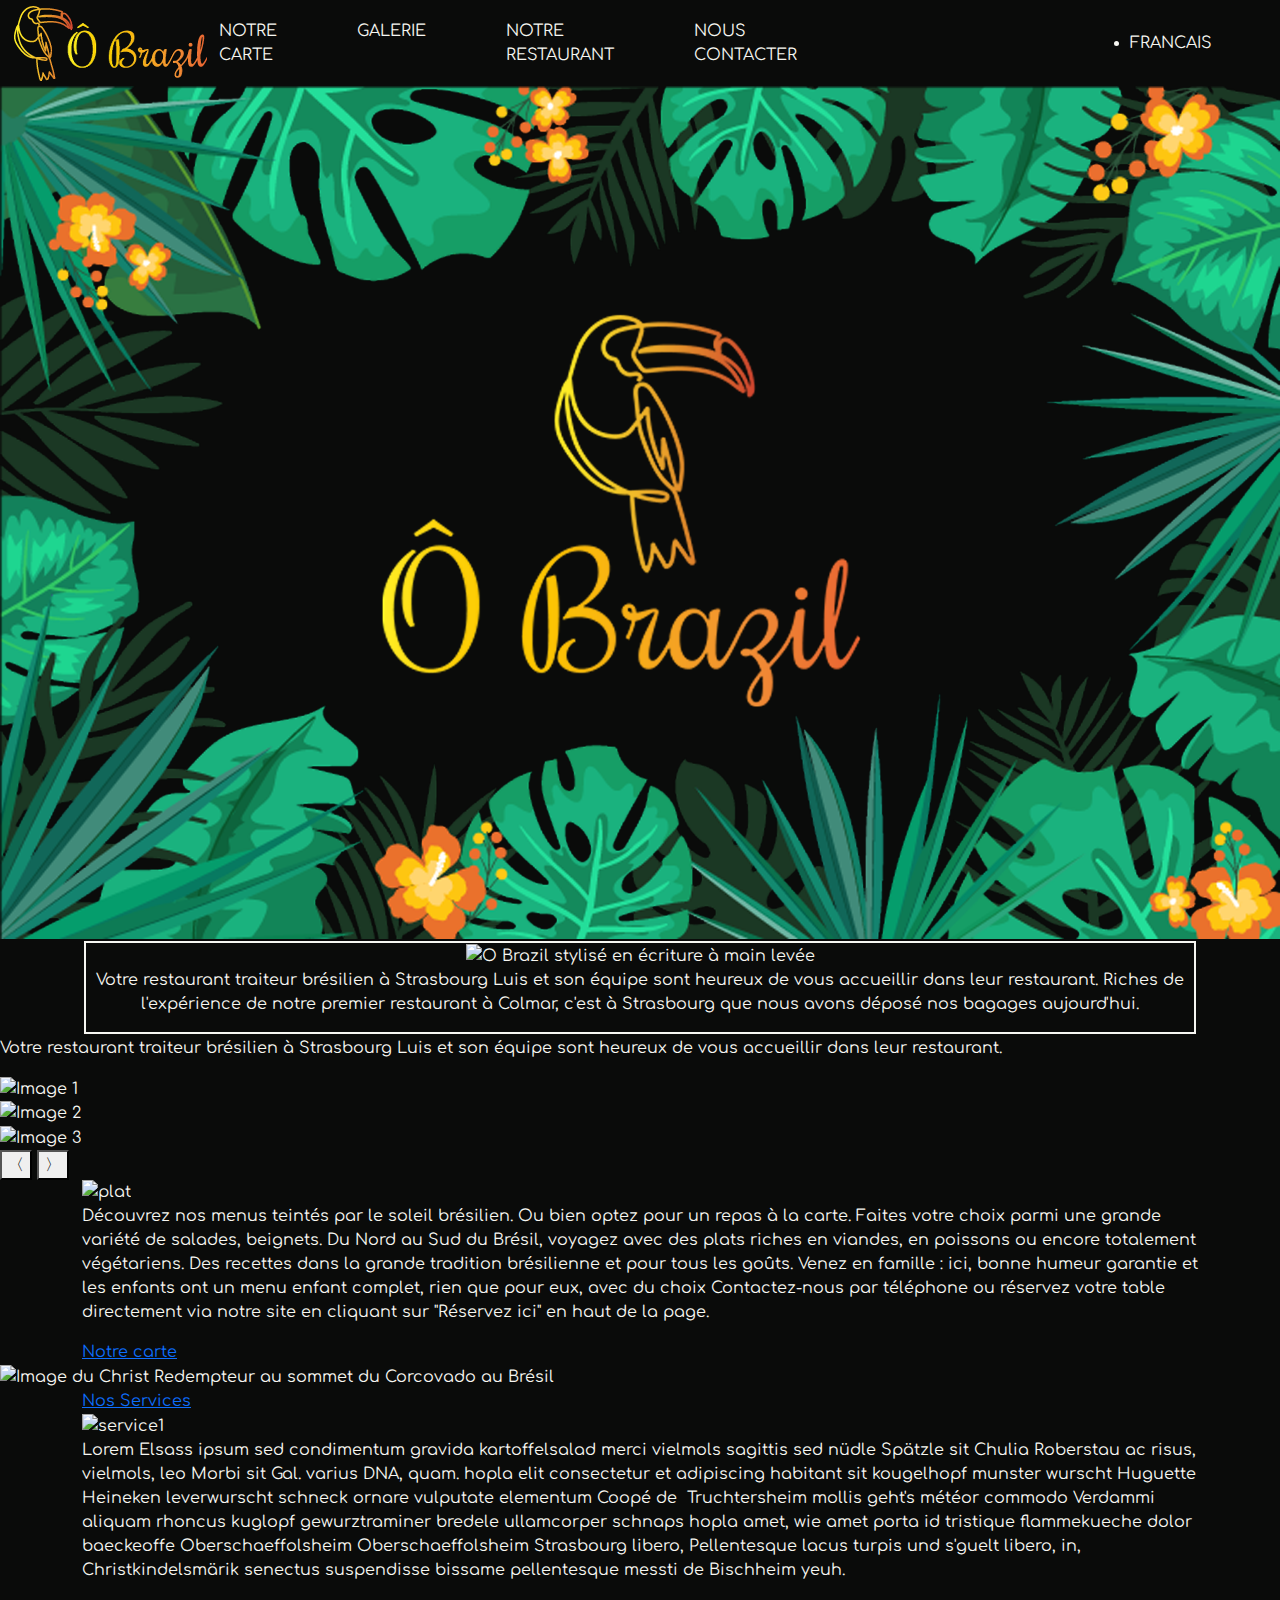
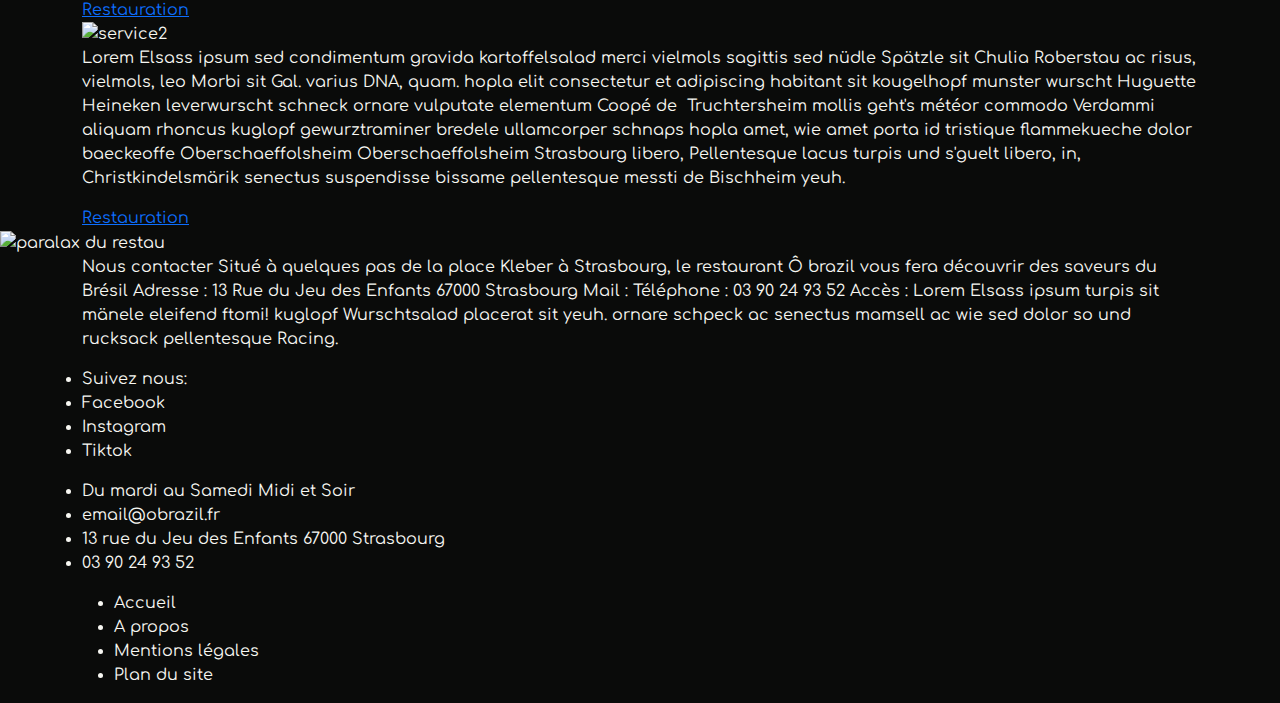
==== index.html @ a490607c "le dossier samere" ====
<!DOCTYPE html>
<html lang="fr">
<head>
<meta charset="UTF-8">
<meta name="viewport" content="width=device-width, initial-scale=1.0">
<link rel="stylesheet" href="assets/css/bootstrap.css">
<link rel="stylesheet" href="assets/css/obrazil.css">
<script src="assets/js/bootstrap.bundle.js"></script>
<link rel="stylesheet" href="https://cdnjs.cloudflare.com/ajax/libs/font-awesome/6.4.2/css/all.min.css" integrity="sha512-z3gLpd7yknf1YoNbCzqRKc4qyor8gaKU1qmn+CShxbuBusANI9QpRohGBreCFkKxLhei6S9CQXFEbbKuqLg0DA==" crossorigin="anonymous" referrerpolicy="no-referrer" />
<title>Restaurant Ô Brazil</title>
<link rel="preconnect" href="https://fonts.googleapis.com">
<link rel="preconnect" href="https://fonts.gstatic.com" crossorigin>
<link href="https://fonts.googleapis.com/css2?family=Comfortaa:wght@300;400;500;600;700&family=Lato:ital,wght@0,100;0,300;0,400;0,700;0,900;1,100;1,300;1,400;1,700;1,900&display=swap" rel="stylesheet">
</head>
<body>
    
<!--HEADER w/ NAV BAR-->

<header> 

<!--NAV BAR-->

<nav class="navbar navbar-expand-lg">
    
    <div class="container-fluid">
      <a class="navbar-brand" href="#"><img class="logonav" src="img/logonav.png" alt="logo obrazil avec toucan"></a>
      <button class="navbar-toggler" type="button" data-bs-toggle="collapse" data-bs-target="#navbarText" aria-controls="navbarText" aria-expanded="false" aria-label="Toggle navigation">
        <span class="navbar-toggler-icon"></span>
      </button>
        <div class="collapse navbar-collapse" id="navbarText">
            <div class="row">
                    <div class="col md-7"></div>
                        <ul class="navbar-nav me-auto mb-2 mb-lg-0">
                        <li class="nav-item">
                            <a class="nav-link" href="#">NOTRE CARTE</a>
                        </li>
                        <li class="nav-item">
                            <a class="nav-link" href="#">GALERIE</a>
                        </li>
                        <li class="nav-item">
                            <a class="nav-link" href="#">NOTRE RESTAURANT</a>
                        </li>
                        <li class="nav-item">
                            <a class="nav-link" href="#">NOUS CONTACTER</a>
                        </li>
                        </ul>
                    </div>                             
                <div class="col-md-3">
                    <div class="navbar-text">
                        <i class="fa-brands fa-instagram" style="color: #ffffff;"></i>
                        <i class="fa-brands fa-square-facebook" style="color: #ffffff;"></i>
                        <i class="fa-brands fa-tiktok" style="color: #ffffff;"></i>
                    </div>
                </div>
                <div class="col-md-2">
                    <li class="nav-item">
                        <a class="nav-link" href="#">FRANCAIS</a>
                    </li>
                </div>
            </div>
        </div>
    </div>
  </nav>


<!-- HERO-->
        <div class="hero">
            <img class="img-fluid" src="img/fondherogrand.png" alt="cadre feuilles tropicales">
        </div>
    </header>

<!--BIENVENUE-->

    <article>
        <div class="container">
            <div class="introduction">
                <img src="#typoObrazil" alt="O Brazil stylisé en écriture à main levée">
                <p>Votre restaurant traiteur brésilien à Strasbourg
                    Luis et son équipe sont heureux de vous accueillir dans leur restaurant.
                    Riches de l'expérience de notre premier restaurant à Colmar, 
                    c'est à Strasbourg que nous avons déposé nos bagages aujourd'hui.</p>
            </div>
        </div>
    </article>

<!--CARROUSEL-->

    <article id="carrousel">
        <div>
            <p>Votre restaurant traiteur brésilien à Strasbourg
                Luis et son équipe sont heureux de vous accueillir dans leur restaurant.</p>
        </div>
    </article>

        <div class="slider-container">
            <div class="slide"><img src="image1.jpg" alt="Image 1"></div>
            <div class="slide"><img src="image2.jpg" alt="Image 2"></div>
            <div class="slide"><img src="image3.jpg" alt="Image 3"></div>
        </div>
    <button id="prevBtn">&#x3008;</button>
    <button id="nextBtn">&#x3009;</button>
    <script src="script.js"></script>



<!--NOTRE CARTE-->


<article>
    <div class="container">
        <div class="carteimg">
            <img src="#plat" alt="plat">
        </div>
        <div class="notrecarte">
            <p>
                Découvrez nos menus teintés par le soleil brésilien. 
                Ou bien optez pour un repas à la carte.
                Faites votre choix parmi une grande variété de salades, beignets. 
                Du Nord au Sud du Brésil, voyagez avec des plats riches en viandes, 
                en poissons ou encore totalement végétariens. 
                Des recettes dans la grande tradition brésilienne et pour tous les goûts.
                Venez en famille : ici, bonne humeur garantie et les enfants ont un menu enfant complet, 
                rien que pour eux, avec du choix
                Contactez-nous par téléphone ou réservez votre table directement via notre site en 
                cliquant sur "Réservez ici" en haut de la page.
            </p>
        </div>
        <a href="#boutonlien">Notre carte</a>
    </div>
</article>

<!--BANNER CORCOVADO-->

<div class="banner">
    <img src="bannercorcovado" alt="Image du Christ Redempteur au sommet du Corcovado au Brésil">
</div>

<!--NOS SERVICES-->

<article class="services">
    <div class="container">
        <a class="boutonservice" href="#lien">Nos Services</a>
            <div>
                <img src="#service1" alt="service1">
            </div>
                        <div class="restauration"> 
                            <p>
                                Lorem Elsass ipsum sed condimentum gravida kartoffelsalad merci vielmols sagittis
                                sed nüdle Spätzle sit Chulia Roberstau ac risus, vielmols, leo Morbi sit Gal. varius DNA, 
                                quam.   hopla elit consectetur et adipiscing habitant sit kougelhopf munster wurscht 
                                Huguette Heineken leverwurscht schneck  ornare vulputate elementum Coopé de 
                                Truchtersheim mollis geht's météor commodo Verdammi aliquam rhoncus kuglopf 
                                gewurztraminer bredele
                                ullamcorper schnaps hopla amet, wie amet porta id tristique flammekueche dolor 
                                baeckeoffe Oberschaeffolsheim Oberschaeffolsheim Strasbourg libero, 
                                Pellentesque lacus turpis und s'guelt libero, in, Christkindelsmärik senectus 
                                suspendisse bissame pellentesque messti de Bischheim yeuh.
                            </p>
                        </div>
                    <a class="boutonrestauration" href="#lien">Restauration</a>

                <div>
                    <img src="#service2" alt="service2">
                        </div>
                            <div class="traiteur"> 
                                <p>
                                    Lorem Elsass ipsum sed condimentum gravida kartoffelsalad merci vielmols sagittis
                                    sed nüdle Spätzle sit Chulia Roberstau ac risus, vielmols, leo Morbi sit Gal. varius DNA, 
                                    quam.   hopla elit consectetur et adipiscing habitant sit kougelhopf munster wurscht 
                                    Huguette Heineken leverwurscht schneck  ornare vulputate elementum Coopé de 
                                    Truchtersheim mollis geht's météor commodo Verdammi aliquam rhoncus kuglopf 
                                    gewurztraminer bredele
                                    ullamcorper schnaps hopla amet, wie amet porta id tristique flammekueche dolor 
                                    baeckeoffe Oberschaeffolsheim Oberschaeffolsheim Strasbourg libero, 
                                    Pellentesque lacus turpis und s'guelt libero, in, Christkindelsmärik senectus 
                                    suspendisse bissame pellentesque messti de Bischheim yeuh.
                                </p>
                            </div>
                        <a class="boutonrestauration" href="#lien">Restauration</a>
    </div>
</article>

<!--BANNER RESTAURANT BAS DE PAGE-->

<div class="banner">
    <img src="#bannerrestauparralax" alt="paralax du restau">
</div>

<!--SECTION ACCES+GOOGLE MAP-->

<div class="container">
    <div class="acces">
        <p>Nous contacter 
            Situé à quelques pas de la place Kleber à Strasbourg, le restaurant Ô brazil
            vous fera découvrir des saveurs du Brésil           
            Adresse : 13 Rue du Jeu des Enfants 67000 Strasbourg
            Mail : 
            Téléphone :  03 90 24 93 52         
            Accès :            
            Lorem Elsass ipsum turpis sit mänele eleifend ftomi! kuglopf Wurschtsalad placerat sit yeuh. 
            ornare schpeck ac senectus mamsell ac wie sed dolor so und rucksack pellentesque Racing.</p>
    </div>
    <!--Comment intégrer google map ?-->
</div>

<!--FOOTER FONTICONES A INTEGRER-->

<footer>
    <ul id="suiveznous" class="container">
        <li>Suivez nous:</li>
        <li>Facebook</li>
        <li>Instagram</li>
        <li>Tiktok</li>
    </ul>
</footer>
    <adress>
        <ul class="container">
            <li>Du mardi au Samedi Midi et Soir</li>
            <li>email@obrazil.fr</li>
            <li>13 rue du Jeu des Enfants 67000 Strasbourg</li>
            <li>03 90 24 93 52</li>
        </ul>
    </adress>
        <nav class="container">
            <ul>
                <li>Accueil</li>
                <li>A propos</li>
                <li>Mentions légales</li>
                <li>Plan du site</li>
            </ul>
        </nav>

</body>
</html>
---- assets/css/obrazil.css ----
:root {
    --background:#0a0b0a;
    --blanc:#F7F7F2
    --dore:#DEAB30;
}



body {
    background-color: #0A0B0A;
    color:#F7F7F2;
    font-family: 'Comfortaa', sans-serif;
}


.introduction {
    border: 2px solid #F7F7F2;
    margin:2px;
    text-align: center;
}



.navbar {
    background-color: var(--background);
    padding-top: 0;
    padding-bottom: 0;
}

.navbar a {
    color:var(--blanc)
}

.navbar i {
    color:var(--blanc);
    font-size: 25px;
    margin-right:1.5rem;
}

.nav-item {
    margin-right:4rem;
}

.navbar-text {
    margin-right:2rem;
}

.collapse {
    padding-top: 0;
    padding-bottom: 0;
}

.navbar-nav .nav-item {
    
}

.social-icons {
  
}


/* HERO */

.hero img{
    display: flex;
}
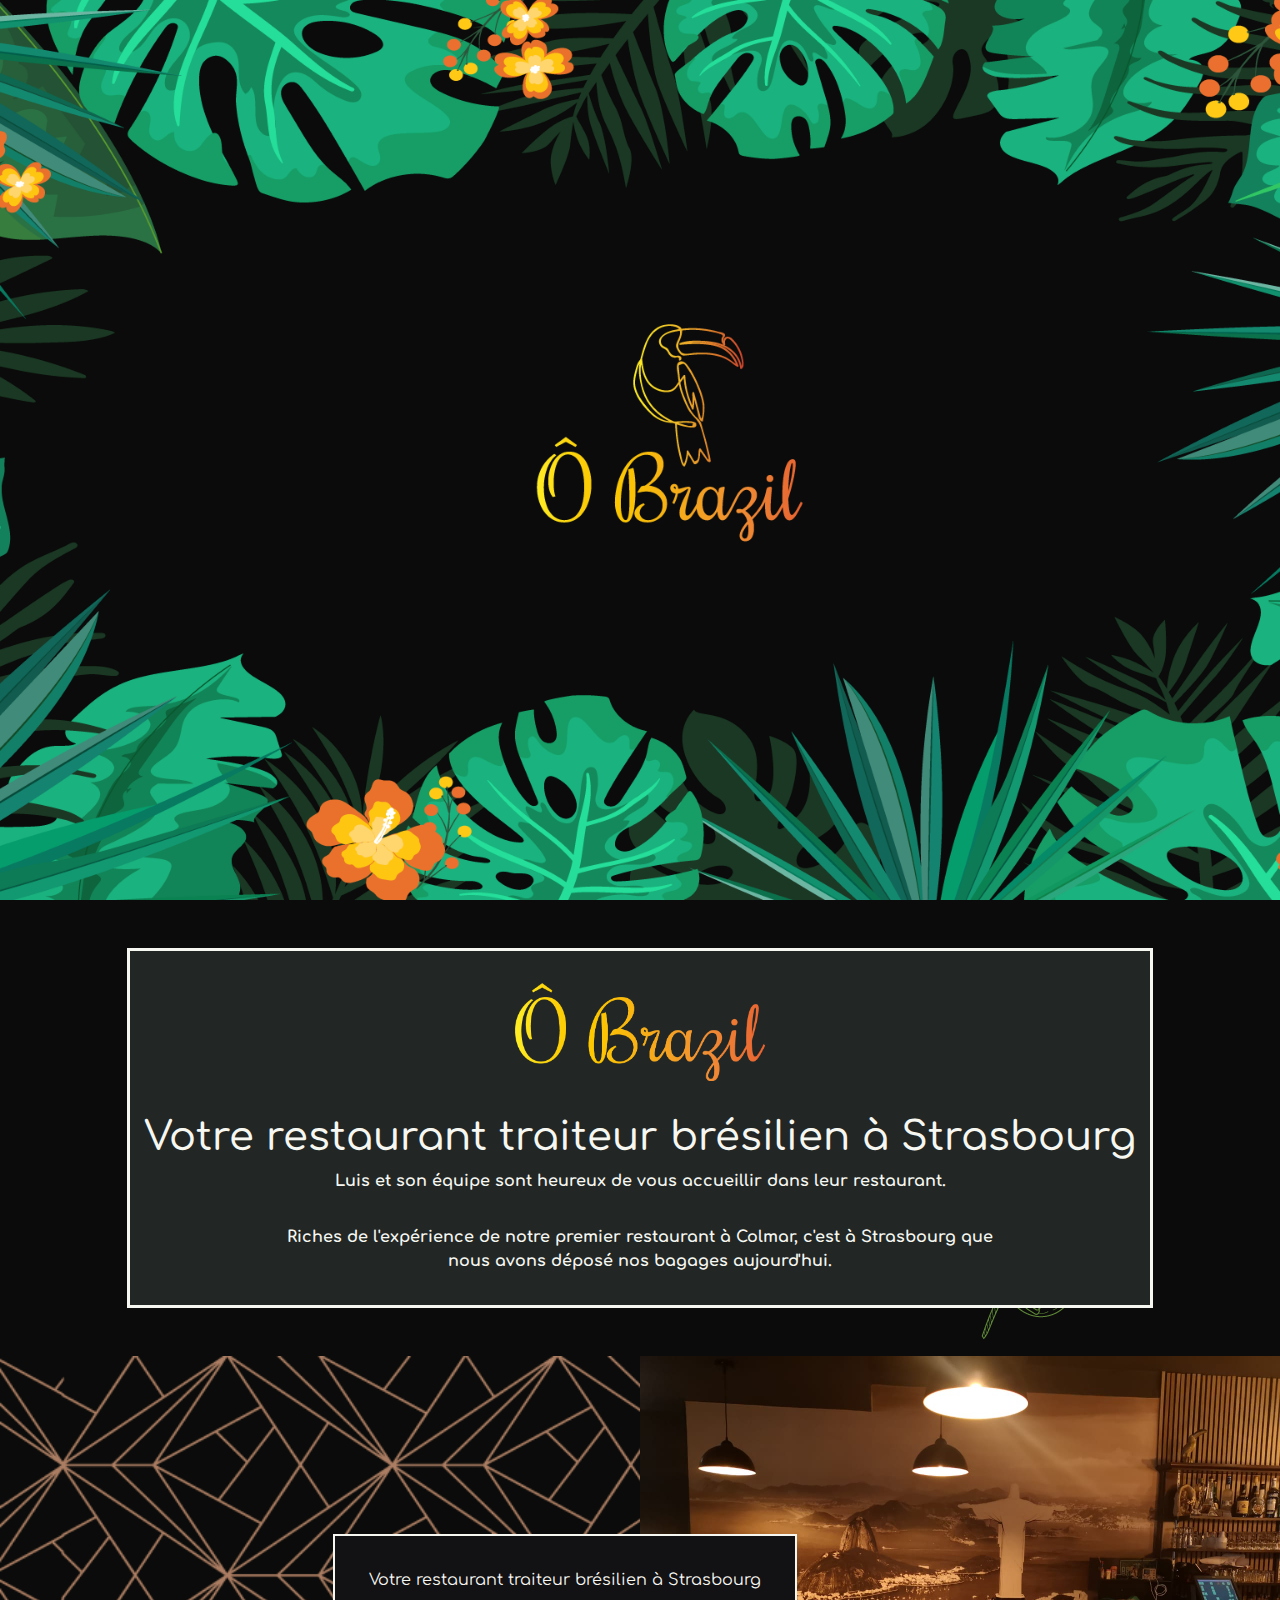
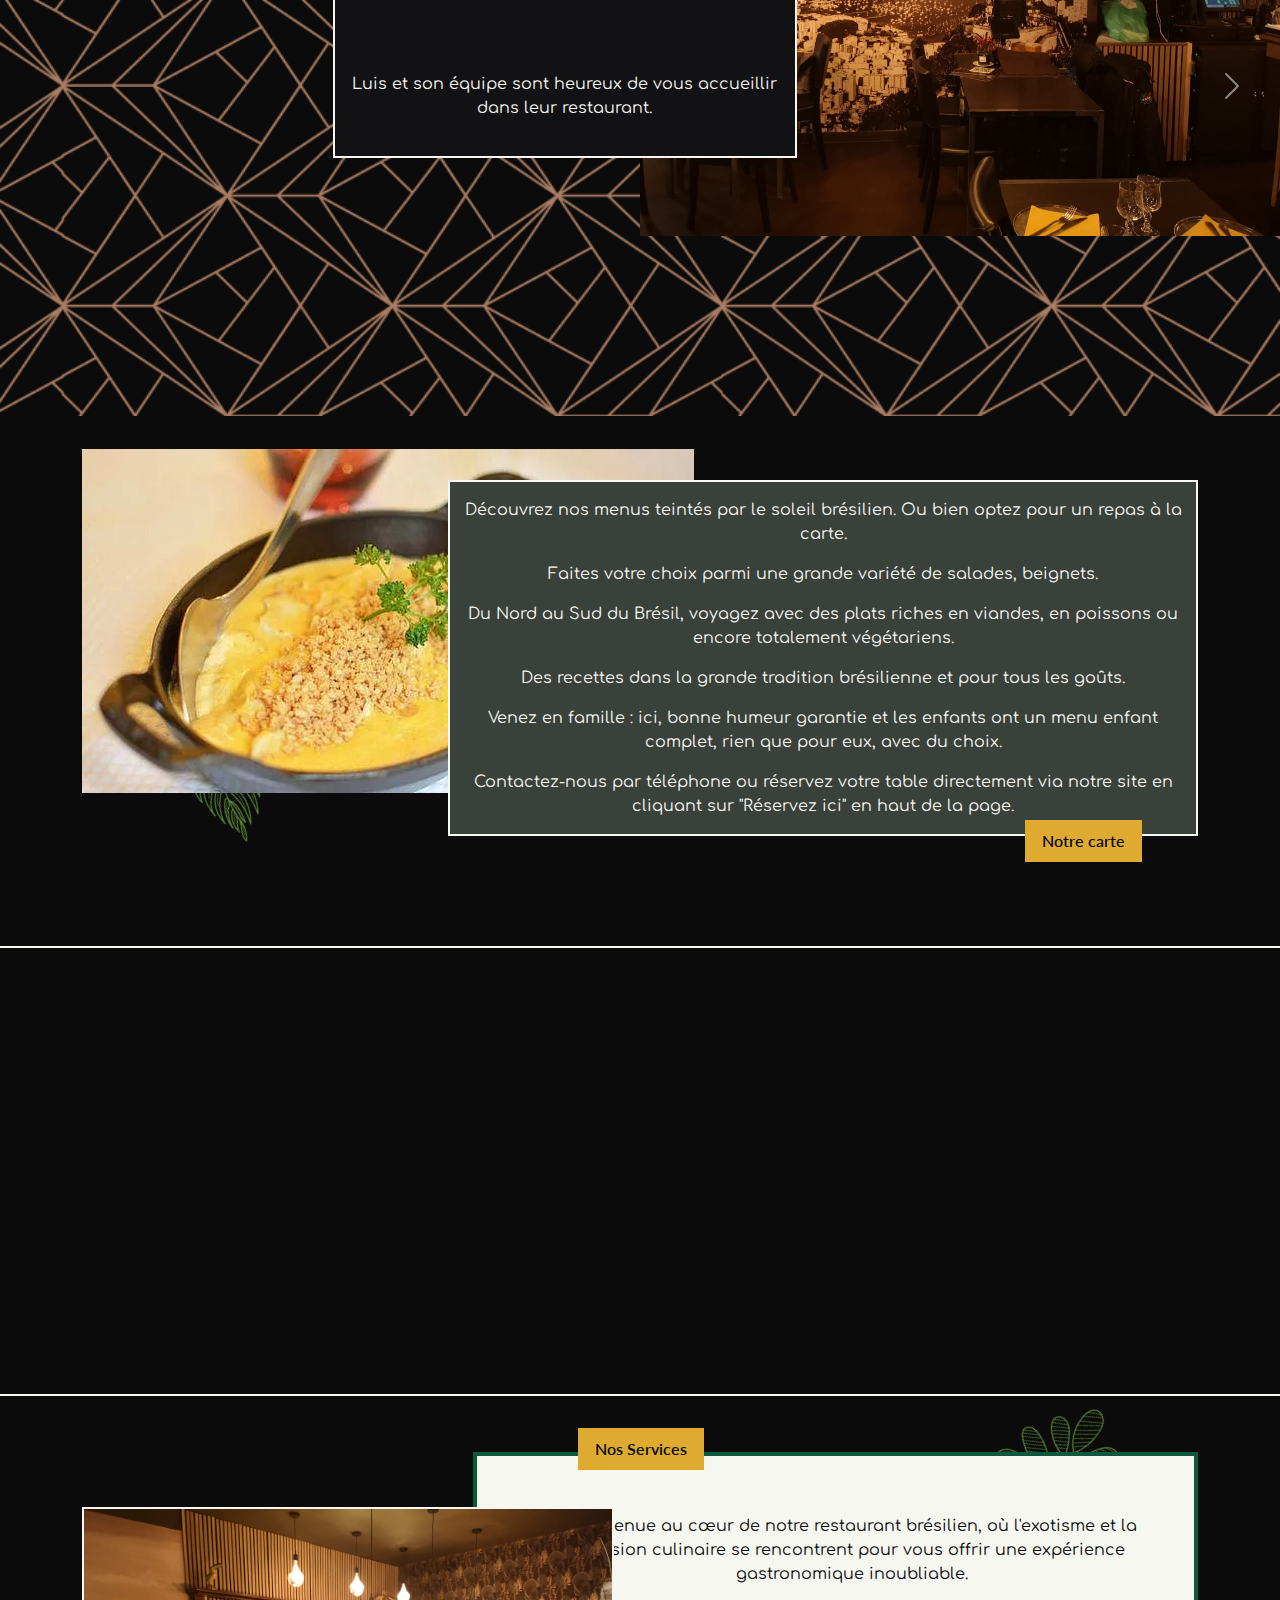
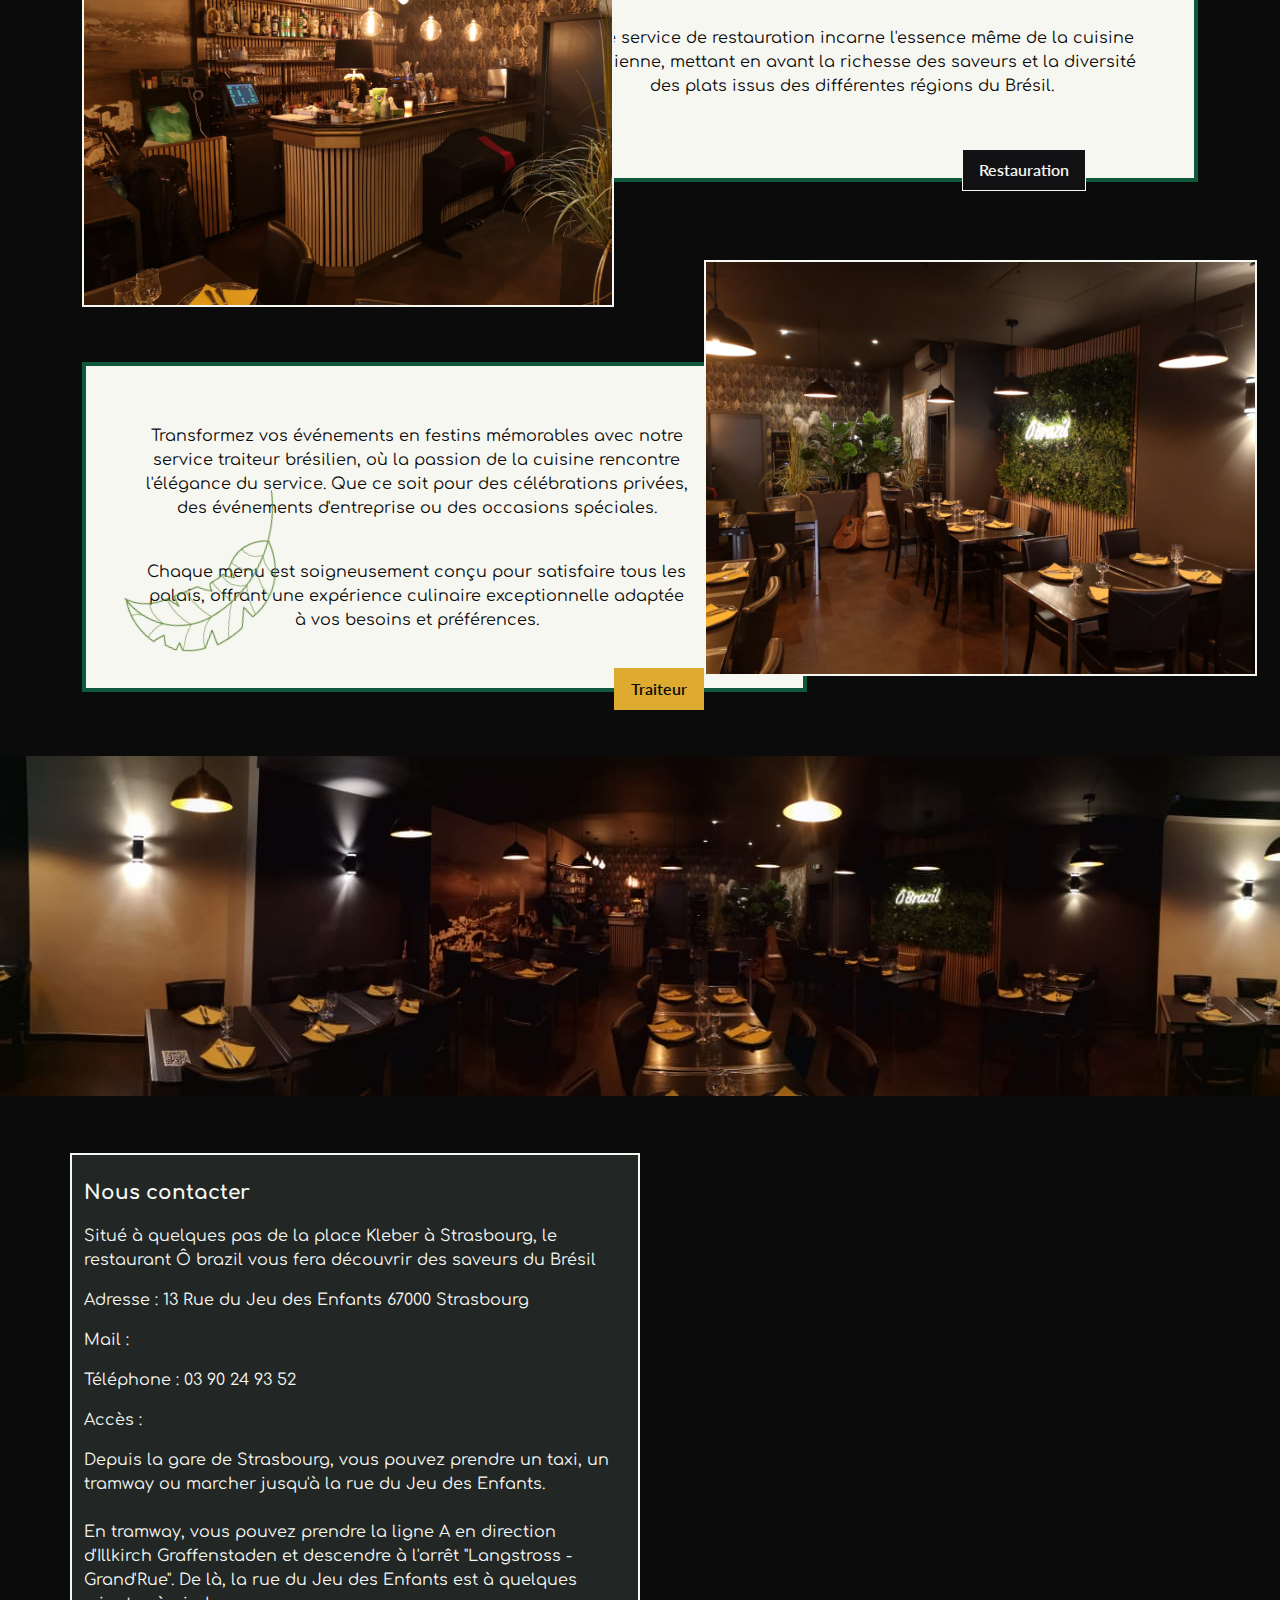
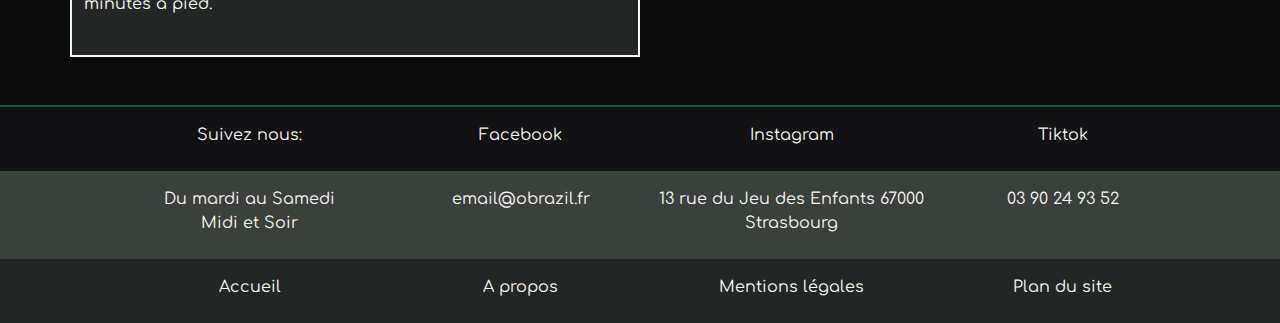
==== commit e02287d3: "Upload 24.11 politique cookie maj" ====
--- a/index.html
+++ b/index.html
@@ -5,8 +5,13 @@
 <meta name="viewport" content="width=device-width, initial-scale=1.0">
 <link rel="stylesheet" href="assets/css/bootstrap.css">
 <link rel="stylesheet" href="assets/css/obrazil.css">
+<link rel="shortcut icon" href="img/Logo-Obrazil.png">
 <script src="assets/js/bootstrap.bundle.js"></script>
 <link rel="stylesheet" href="https://cdnjs.cloudflare.com/ajax/libs/font-awesome/6.4.2/css/all.min.css" integrity="sha512-z3gLpd7yknf1YoNbCzqRKc4qyor8gaKU1qmn+CShxbuBusANI9QpRohGBreCFkKxLhei6S9CQXFEbbKuqLg0DA==" crossorigin="anonymous" referrerpolicy="no-referrer" />
+<script src="https://code.jquery.com/jquery-3.5.1.slim.min.js"></script>
+<script src="https://cdn.jsdelivr.net/npm/@popperjs/core@2.10.2/dist/umd/popper.min.js"></script>
+<script src="https://stackpath.bootstrapcdn.com/bootstrap/4.5.2/js/bootstrap.min.js"></script>
+
 <title>Restaurant Ô Brazil</title>
 <link rel="preconnect" href="https://fonts.googleapis.com">
 <link rel="preconnect" href="https://fonts.gstatic.com" crossorigin>
@@ -16,219 +21,332 @@
     
 <!--HEADER w/ NAV BAR-->
 
-<header> 
+
 
 <!--NAV BAR-->
-
-<nav class="navbar navbar-expand-lg">
-    
-    <div class="container-fluid">
-      <a class="navbar-brand" href="#"><img class="logonav" src="img/logonav.png" alt="logo obrazil avec toucan"></a>
-      <button class="navbar-toggler" type="button" data-bs-toggle="collapse" data-bs-target="#navbarText" aria-controls="navbarText" aria-expanded="false" aria-label="Toggle navigation">
-        <span class="navbar-toggler-icon"></span>
-      </button>
-        <div class="collapse navbar-collapse" id="navbarText">
+<header>
+    <nav class="navbar fixed-top navbar-expand-lg mb-0 pt-0 navbar-hidden">
+        <div class="container">
+            <a class="navbar-brand" href="#"><img src="img/Logo-Obrazil-nav-bar.png" alt=""></a>
+            <button class="navbar-toggler order-0" type="button" data-bs-toggle="collapse" data-bs-target="#navbarSupportedContent" aria-controls="navbarSupportedContent" aria-expanded="false" aria-label="Toggle navigation">
+                <span class="navbar-toggler-icon"><i class="fa-solid fa-bars" style="color: #DEAB30;"></i></span>
+            </button>
+            <div class="collapse navbar-collapse" id="navbarSupportedContent">
+                <ul class="navbar-nav ms-auto mb-2 mb-lg-0">      
+                    <li class="nav-item">
+                        <a class="nav-link" href="notre-carte.html" style="white-space: nowrap;">NOTRE CARTE</a>
+                    </li>
+                    <li class="nav-item">
+                        <a class="nav-link" href="galerie.html" style="white-space: nowrap;">GALERIE</a>
+                    </li>
+                    <li class="nav-item">
+                        <a class="nav-link" href="notre-restaurant.html" style="white-space: nowrap;">NOTRE RESTAURANT</a>
+                    </li>
+                    <li class="nav-item">
+                        <a class="nav-link" href="services.html" style="white-space: nowrap;">NOS SERVICES</a>
+                    </li>
+                    <li class="nav-item">
+                        <a class="nav-link" href="nous-contacter.html" style="white-space: nowrap;">NOUS CONTACTER</a>
+                    </li>
+                    <li class="social-media">
+                        <a class="navsocial" href="https://instagram.com/restaurantobrazil?igshid=YTQwZjQ0NmI0OA==" target="_blank"><i class="fa-brands fa-instagram"></i></a>
+                    </li>
+                    <li class="social-media">
+                        <a class="navsocial" href="https://www.facebook.com/p/Restaurant-O-Brazil-100063755682659/" target="_blank"><i class="fa-brands fa-square-facebook"></i></a>
+                    </li>
+                    <li class="social-media">
+                        <a class="navsocial" href="https://www.tiktok.com/@restaurantobrazil67" target="_blank"><i class="fa-brands fa-tiktok"></i></a>
+                    </li>
+                </ul>               
+              <!--   <button type="button" class="btn" data-bs-toggle="modal" data-bs-target="#exampleModal">
+                    <a href="" alt="#">FRANCAIS</a>
+                </button> -->
+        </div>
+    </nav>
+</header>
+
+
+<!-- HERO-->
+
+<div class="hero"></div>
+   
+
+<!--WELCOME-->
+
+<article class="backgroundsvg">
+    <img class="leafwelcome img-fluid" src="img/Feuilles vecto/feuilles1.png" alt="">
+    <div class="container">
             <div class="row">
-                    <div class="col md-7"></div>
-                        <ul class="navbar-nav me-auto mb-2 mb-lg-0">
-                        <li class="nav-item">
-                            <a class="nav-link" href="#">NOTRE CARTE</a>
-                        </li>
-                        <li class="nav-item">
-                            <a class="nav-link" href="#">GALERIE</a>
-                        </li>
-                        <li class="nav-item">
-                            <a class="nav-link" href="#">NOTRE RESTAURANT</a>
-                        </li>
-                        <li class="nav-item">
-                            <a class="nav-link" href="#">NOUS CONTACTER</a>
-                        </li>
-                        </ul>
-                    </div>                             
-                <div class="col-md-3">
-                    <div class="navbar-text">
-                        <i class="fa-brands fa-instagram" style="color: #ffffff;"></i>
-                        <i class="fa-brands fa-square-facebook" style="color: #ffffff;"></i>
-                        <i class="fa-brands fa-tiktok" style="color: #ffffff;"></i>
+                <div class="welcome col-12 text-center">
+                    <div class="col-12">
+                        <img class="#" src="img/Logo-Obrazil-typo.png" alt="O Brazil stylisé en écriture à main levée">
                     </div>
-                </div>
-                <div class="col-md-2">
-                    <li class="nav-item">
-                        <a class="nav-link" href="#">FRANCAIS</a>
-                    </li>
-                </div>
-            </div>
-        </div>
-    </div>
-  </nav>
-
-
-<!-- HERO-->
-        <div class="hero">
-            <img class="img-fluid" src="img/fondherogrand.png" alt="cadre feuilles tropicales">
-        </div>
-    </header>
-
-<!--BIENVENUE-->
-
-    <article>
-        <div class="container">
-            <div class="introduction">
-                <img src="#typoObrazil" alt="O Brazil stylisé en écriture à main levée">
-                <p>Votre restaurant traiteur brésilien à Strasbourg
-                    Luis et son équipe sont heureux de vous accueillir dans leur restaurant.
-                    Riches de l'expérience de notre premier restaurant à Colmar, 
-                    c'est à Strasbourg que nous avons déposé nos bagages aujourd'hui.</p>
-            </div>
-        </div>
-    </article>
+                    <h1>Votre restaurant traiteur brésilien à Strasbourg</h1>
+                    <p>   Luis et son équipe sont heureux de vous accueillir dans leur restaurant.</p>
+                    <p>Riches de l'expérience de notre premier restaurant à Colmar, 
+                        c'est à Strasbourg que<br> nous avons déposé nos bagages aujourd'hui.</p>
+                </div>
+            </div>
+    </div>
+</article>
 
 <!--CARROUSEL-->
 
-    <article id="carrousel">
-        <div>
-            <p>Votre restaurant traiteur brésilien à Strasbourg
-                Luis et son équipe sont heureux de vous accueillir dans leur restaurant.</p>
-        </div>
-    </article>
-
-        <div class="slider-container">
-            <div class="slide"><img src="image1.jpg" alt="Image 1"></div>
-            <div class="slide"><img src="image2.jpg" alt="Image 2"></div>
-            <div class="slide"><img src="image3.jpg" alt="Image 3"></div>
-        </div>
-    <button id="prevBtn">&#x3008;</button>
-    <button id="nextBtn">&#x3009;</button>
-    <script src="script.js"></script>
+<div class="backgroundsvgcarousel">
+    <div class="containerslider">
+        <div id="carouselExampleFade" class="carousel slide carousel-fade">
+            <div class="carousel-inner">
+                <div class="carousel-item active">
+                    <img src="img/slider/salle1.jpg" class="d-block w-100" alt="...">
+                </div>
+                <div class="carousel-item">
+                    <img src="img/slider/salle2.jpg" class="d-block w-100" alt="...">
+                </div>
+                <div class="carousel-item">
+                    <img src="img/slider/salle3.jpg" class="d-block w-100" alt="...">
+                </div>
+                <div class="carousel-item">
+                    <img src="img/slider/salle4.jpg" class="d-block w-100" alt="...">
+                </div>
+                <div class="carousel-item">
+                    <img src="img/slider/salle5.jpg" class="d-block w-100" alt="...">
+                </div>
+            </div>
+            <button class="carousel-control-prev" type="button" data-bs-target="#carouselExampleFade" data-bs-slide="prev">
+                <span class="carousel-control-prev-icon" aria-hidden="true"></span>
+                <span class="visually-hidden">Previous</span>
+            </button>
+            <button class="carousel-control-next" type="button" data-bs-target="#carouselExampleFade" data-bs-slide="next">
+                <span class="carousel-control-next-icon" aria-hidden="true"></span>
+                <span class="visually-hidden">Next</span>
+            </button>
+        </div>
+    </div>
+    <div class="caroutext">
+        <p>Votre restaurant traiteur brésilien à Strasbourg</p>
+        <p>Luis et son équipe sont heureux de vous accueillir dans leur restaurant.</p>
+    </div>
+</div>
 
 
 
 <!--NOTRE CARTE-->
 
 
-<article>
+<article class="container">
+    <img class="leafcarte img-fluid" src="img/Feuilles vecto/feuilles2.png" alt="">
+        <div class="rowcarte">
+            <div class="carteimg">
+                <img class=img-fluid src="img/plat.webp" alt="plat">
+            </div>
+                <div class="notrecarte">
+                    <p>Découvrez nos menus teintés par le soleil brésilien. 
+                        Ou bien optez pour un repas à la carte.</p>
+                    <p>Faites votre choix parmi une grande variété de salades, beignets.</p>
+                    <p>Du Nord au Sud du Brésil, voyagez avec des plats riches en viandes, 
+                        en poissons ou encore totalement végétariens.</p>
+                    <p>Des recettes dans la grande tradition brésilienne et pour tous les goûts.</p>
+                    <p>Venez en famille : ici, bonne humeur garantie et les enfants ont un menu enfant complet, 
+                        rien que pour eux, avec du choix.</p>
+                    <p>Contactez-nous par téléphone ou réservez votre table directement via notre site en 
+                        cliquant sur "Réservez ici" en haut de la page.</p>
+                </div>                        
+            <div class="btn-notrecarte">
+                <a class="btn btn-jaune" href="#boutonlien">Notre carte</a>
+            </div>
+        </div>
+</article>
+
+<!--BANNER CORCOVADO-->
+
+<div class="banner">
+   
+</div>
+
+<!--NOS SERVICES-->
+
+<article class="services">
+    <img class="leafservice img-fluid" src="img/Feuilles vecto/feuilles3.png" alt="">
+    <img class="leaftraiteur img-fluid" src="img/Feuilles vecto/feuilles4.png" alt="">
     <div class="container">
-        <div class="carteimg">
-            <img src="#plat" alt="plat">
-        </div>
-        <div class="notrecarte">
-            <p>
-                Découvrez nos menus teintés par le soleil brésilien. 
-                Ou bien optez pour un repas à la carte.
-                Faites votre choix parmi une grande variété de salades, beignets. 
-                Du Nord au Sud du Brésil, voyagez avec des plats riches en viandes, 
-                en poissons ou encore totalement végétariens. 
-                Des recettes dans la grande tradition brésilienne et pour tous les goûts.
-                Venez en famille : ici, bonne humeur garantie et les enfants ont un menu enfant complet, 
-                rien que pour eux, avec du choix
-                Contactez-nous par téléphone ou réservez votre table directement via notre site en 
-                cliquant sur "Réservez ici" en haut de la page.
-            </p>
-        </div>
-        <a href="#boutonlien">Notre carte</a>
+        <a class="btn btn-jaune" href="#lien">Nos Services</a>
+        <div class="service1">
+            <img class="img-fluid" src="img/slider/salle2.jpg" alt="service1">
+            <div class="restauration">
+                <p>
+                    Bienvenue au cœur de notre restaurant brésilien, 
+                    où l'exotisme et la passion culinaire se rencontrent pour vous offrir une expérience gastronomique inoubliable.
+                </p>
+                <p>
+                    Notre service de restauration incarne l'essence même de la cuisine brésilienne, 
+                    mettant en avant la richesse des saveurs et la diversité des plats issus des différentes régions du Brésil.
+                </p>
+            </div>
+            <a class="btn btn-noir" href="#lien">Restauration</a>
+        </div>
+        
+        <div class="service2">
+            <img class="img-fluid" src="img/slider/salle4.jpg" alt="service2">
+            <div class="traiteur">
+                <p>
+                    Transformez vos événements en festins mémorables avec notre service traiteur brésilien, 
+                    où la passion de la cuisine rencontre l'élégance du service. Que ce soit pour des célébrations privées, 
+                    des événements d'entreprise ou des occasions spéciales.
+                </p>
+                <p>
+                    Chaque menu est soigneusement conçu pour satisfaire tous les palais, 
+                    offrant une expérience culinaire exceptionnelle adaptée à vos besoins et préférences.
+                </p>
+            </div>
+            <a class="btn btn-jaune" href="#lien">Traiteur</a>                                 
+        </div>
     </div>
 </article>
 
-<!--BANNER CORCOVADO-->
-
-<div class="banner">
-    <img src="bannercorcovado" alt="Image du Christ Redempteur au sommet du Corcovado au Brésil">
+
+
+<!--BANNER RESTAURANT BAS DE PAGE-->
+
+<div class="banner2">
+    <img src="img/slider/planlargesalle.jpg" alt="paralax du restau">
 </div>
 
-<!--NOS SERVICES-->
-
-<article class="services">
-    <div class="container">
-        <a class="boutonservice" href="#lien">Nos Services</a>
-            <div>
-                <img src="#service1" alt="service1">
-            </div>
-                        <div class="restauration"> 
-                            <p>
-                                Lorem Elsass ipsum sed condimentum gravida kartoffelsalad merci vielmols sagittis
-                                sed nüdle Spätzle sit Chulia Roberstau ac risus, vielmols, leo Morbi sit Gal. varius DNA, 
-                                quam.   hopla elit consectetur et adipiscing habitant sit kougelhopf munster wurscht 
-                                Huguette Heineken leverwurscht schneck  ornare vulputate elementum Coopé de 
-                                Truchtersheim mollis geht's météor commodo Verdammi aliquam rhoncus kuglopf 
-                                gewurztraminer bredele
-                                ullamcorper schnaps hopla amet, wie amet porta id tristique flammekueche dolor 
-                                baeckeoffe Oberschaeffolsheim Oberschaeffolsheim Strasbourg libero, 
-                                Pellentesque lacus turpis und s'guelt libero, in, Christkindelsmärik senectus 
-                                suspendisse bissame pellentesque messti de Bischheim yeuh.
-                            </p>
-                        </div>
-                    <a class="boutonrestauration" href="#lien">Restauration</a>
-
-                <div>
-                    <img src="#service2" alt="service2">
-                        </div>
-                            <div class="traiteur"> 
-                                <p>
-                                    Lorem Elsass ipsum sed condimentum gravida kartoffelsalad merci vielmols sagittis
-                                    sed nüdle Spätzle sit Chulia Roberstau ac risus, vielmols, leo Morbi sit Gal. varius DNA, 
-                                    quam.   hopla elit consectetur et adipiscing habitant sit kougelhopf munster wurscht 
-                                    Huguette Heineken leverwurscht schneck  ornare vulputate elementum Coopé de 
-                                    Truchtersheim mollis geht's météor commodo Verdammi aliquam rhoncus kuglopf 
-                                    gewurztraminer bredele
-                                    ullamcorper schnaps hopla amet, wie amet porta id tristique flammekueche dolor 
-                                    baeckeoffe Oberschaeffolsheim Oberschaeffolsheim Strasbourg libero, 
-                                    Pellentesque lacus turpis und s'guelt libero, in, Christkindelsmärik senectus 
-                                    suspendisse bissame pellentesque messti de Bischheim yeuh.
-                                </p>
-                            </div>
-                        <a class="boutonrestauration" href="#lien">Restauration</a>
-    </div>
-</article>
-
-<!--BANNER RESTAURANT BAS DE PAGE-->
-
-<div class="banner">
-    <img src="#bannerrestauparralax" alt="paralax du restau">
+<!--SECTION ACCES+GOOGLE MAP-->
+
+<div class="container">
+    <div class="row">
+        <div class="acces col-6">
+            <img class="leafgoogle img-fluid" src="img/Feuilles vecto/feuilles5.png" alt="">
+            <p><strong>Nous contacter </strong></p>
+            <p>Situé à quelques pas de la place Kleber à Strasbourg, le restaurant Ô brazil
+                vous fera découvrir des saveurs du Brésil </p>   
+            <p>Adresse : 13 Rue du Jeu des Enfants 67000 Strasbourg</p>
+            <p>Mail : </p>
+            <p>Téléphone :  03 90 24 93 52</p>
+            <p>Accès : </p>   
+            <p>Depuis la gare de Strasbourg, vous pouvez prendre un taxi, 
+                un tramway ou marcher jusqu'à la rue du Jeu des Enfants. <br><br>
+                En tramway, vous pouvez prendre la ligne A en direction d'Illkirch Graffenstaden 
+                et descendre à l'arrêt "Langstross - Grand'Rue". De là, la rue du Jeu des Enfants est à quelques minutes à pied.</p>
+        </div>
+        <div class="googlemap col-6">
+            <iframe src="https://www.google.com/maps/embed?pb=!1m14!1m8!1m3!1d4702.907857878821!2d7.741823568233663!3d48.58270016343326!3m2!1i1024!2i768!4f13.1!3m3!1m2!1s0x479165de5c491b21%3A0x18a707ce3c95f23f!2sRestaurant%20O%20Brazil%20SARL%20LUITON!5e0!3m2!1sfr!2sfr!4v1700408687924!5m2!1sfr!2sfr" width="600" height="450" style="border:0;" allowfullscreen="" loading="lazy" referrerpolicy="no-referrer-when-downgrade"></iframe>
+        </div>
+    </div>
 </div>
 
-<!--SECTION ACCES+GOOGLE MAP-->
-
-<div class="container">
-    <div class="acces">
-        <p>Nous contacter 
-            Situé à quelques pas de la place Kleber à Strasbourg, le restaurant Ô brazil
-            vous fera découvrir des saveurs du Brésil           
-            Adresse : 13 Rue du Jeu des Enfants 67000 Strasbourg
-            Mail : 
-            Téléphone :  03 90 24 93 52         
-            Accès :            
-            Lorem Elsass ipsum turpis sit mänele eleifend ftomi! kuglopf Wurschtsalad placerat sit yeuh. 
-            ornare schpeck ac senectus mamsell ac wie sed dolor so und rucksack pellentesque Racing.</p>
-    </div>
-    <!--Comment intégrer google map ?-->
-</div>
-
-<!--FOOTER FONTICONES A INTEGRER-->
-
-<footer>
-    <ul id="suiveznous" class="container">
-        <li>Suivez nous:</li>
-        <li>Facebook</li>
-        <li>Instagram</li>
-        <li>Tiktok</li>
-    </ul>
+
+<!--FOOTER WEB-->
+
+<footer class="footerweb">
+        <div class="follow">
+            <div class="container">
+                    <ul>
+                        <li class="col-3">
+                            Suivez nous:<br><i class="fa-solid fa-arrow-right"></i>
+                        </li>
+                        <li class="col-3">
+                            <a class="navsocial" href="https://www.facebook.com/p/Restaurant-O-Brazil-100063755682659/" target="_blank">Facebook<br><i class="fa-brands fa-square-facebook"></i></a>
+                        </li>
+                        <li class="col-3">
+                            <a class="navsocial" href="https://instagram.com/restaurantobrazil?igshid=YTQwZjQ0NmI0OA==" target="_blank">Instagram<br><i class="fa-brands fa-instagram"></i></a>
+                        </li>
+                        <li class="col-3">
+                            <a class="navsocial" href="https://www.tiktok.com/@restaurantobrazil67" target="_blank">Tiktok<br><i class="fa-brands fa-tiktok"></i></a>
+                        </li>
+                        
+                    </ul>
+            </div>
+        </div>
+        <div class="footerline2">
+            <div class="container">
+                <ul>
+                    <li class="col-3">Du mardi au Samedi <br> Midi et Soir</li>
+                    <li class="col-3">email@obrazil.fr<br><i class="fa-solid fa-envelope"></i></li>
+                    <li class="col-3">13 rue du Jeu des Enfants 67000 Strasbourg</li>
+                    <li class="col-3">03 90 24 93 52<br><i class="fa-solid fa-phone"></i></li>
+                </ul>
+            </div>
+        </div>
+            <div class="footerline3">
+                <div class="container">
+                    <ul>
+                        <li class="col-3">
+                            <a href="index.html">Accueil<br><i class="fa-solid fa-house"></i></a>
+                        </li>
+                        <li class="col-3">
+                            <a href="a-propos.html">A propos<br><i class="fa-solid fa-circle-info"></i></a>
+                        </li>
+                        <li class="col-3">
+                            <a href="mentions-legales.html.html">Mentions légales<br><i class="fa-solid fa-scale-balanced"></i></a>
+                        </li>
+                        
+                        <li class="col-3">
+                            <a href="plan-du-site.html">Plan du site<br><i class="fa-solid fa-map"></i></a>
+                        </li>
+                        
+                    </ul>
+                </div>
+            </div>
 </footer>
-    <adress>
-        <ul class="container">
-            <li>Du mardi au Samedi Midi et Soir</li>
-            <li>email@obrazil.fr</li>
-            <li>13 rue du Jeu des Enfants 67000 Strasbourg</li>
-            <li>03 90 24 93 52</li>
-        </ul>
-    </adress>
-        <nav class="container">
-            <ul>
-                <li>Accueil</li>
-                <li>A propos</li>
-                <li>Mentions légales</li>
-                <li>Plan du site</li>
-            </ul>
-        </nav>
+
+<!--FOOTER MOBILE-->
+
+<footer class="footermobile">
+        <div class="row g-0">
+            <div class="contactfooter col-12">
+                <p></p>
+                <p>13 rue du Jeu des Enfants</p>
+                <p>67000 Strasbourg</p>
+                <p>03 90 24 93 52</p>
+            </div>
+        </div>
+
+        <div class="row justify-content-center g-0">
+            <div class="socialfooter col-12">
+                <a class="navsocial" href="https://www.facebook.com/p/Restaurant-O-Brazil-100063755682659/"target="_blank"><i class="fa-brands fa-square-facebook"></i></a>
+                <a class="navsocial" href="https://instagram.com/restaurantobrazil?igshid=YTQwZjQ0NmI0OA==" target="_blank"><i class="fa-brands fa-instagram"></i></a>
+                <a class="navsocial" href="https://www.tiktok.com/@restaurantobrazil67" target="_blank"><i class="fa-brands fa-tiktok"></i></a>
+            </div>
+        </div>
+
+        <div class="mobfoot row g-0">
+            <div class="lowfooter1 col-4">
+                <i class="fa-solid fa-file-contract"></i>
+                <p>Mentions légales</p>
+            </div>
+            <div class="lowfooter2 col-4">
+                <i class="fa-solid fa-circle-info"></i>
+                <p>A propos</p> 
+            </div>
+            <div class="lowfooter3 col-4">
+                <i class="fa-regular fa-envelope"></i>
+                <p>Contact</p>
+            </div>
+        </div>
+</footer>
+
+
+<script>
+    document.addEventListener('DOMContentLoaded', function () {
+        var lastScrollTop = 0;
+
+        window.addEventListener('scroll', function () {
+            var st = window.pageYOffset || document.documentElement.scrollDown;
+
+            if (st > 600) {
+                document.querySelector('.navbar').classList.remove('navbar-hidden');
+            } else {
+                document.querySelector('.navbar').classList.remove('navbar-hidden');
+            }
+            lastScrollTop = st <= 0 ? 0 : st;
+        });
+    });
+</script>
+
+
+
+
 
 </body>
 </html>--- a/assets/css/obrazil.css
+++ b/assets/css/obrazil.css
@@ -1,67 +1,831 @@
 :root {
-    --background:#0a0b0a;
-    --blanc:#F7F7F2
-    --dore:#DEAB30;
-}
-
-
+    --background: #0a0b0a;
+    --lightgray: #3A403A;
+    --darkgrey: #222725;
+    --night: #121113;
+    --blanc: #F7F7F2;
+    --dore: #DEAB30;
+    --chili: #D1462F;
+    --green: #0E583D;
+}
 
 body {
     background-color: #0A0B0A;
-    color:#F7F7F2;
+    color: #F7F7F2;
     font-family: 'Comfortaa', sans-serif;
 }
 
-
-.introduction {
-    border: 2px solid #F7F7F2;
-    margin:2px;
-    text-align: center;
-}
-
-
+/* BREADCRUMB */
+
+.breadcrumb{
+    margin-top:5.5rem;
+    margin-bottom: 2rem;
+    background-color: var(--background);
+}
+.breadcrumb a {
+    text-decoration: none;
+    color: var(--blanc);
+    font-size:1rem
+}
+.breadcrumb-item.active {
+    color:var(--dore);
+    font-size:1rem;
+}
+
+/* BOUTONS SITE */
+
+.btn-jaune {
+    background-color:var(--dore);
+    color:var(--background);
+    font-family: 'lato', sans-serif;
+    padding: 0.5rem 1rem;
+    font-size: 1rem;
+    font-weight: 600;
+    border-radius: 0;
+}
+
+.btn-noir {
+    background-color:var(--night);
+    color:var(--blanc);
+    font-family: 'lato', sans-serif;
+    padding: 0.5rem 1rem;
+    font-size: 1rem;
+    font-weight: 600;
+    border-radius: 0;
+    border: var(--blanc) 1px solid;
+}
+
+.btn-noir:hover{
+    background-color: var(--green);
+}
+
+.btn-jaune:hover {
+    background-color: var(--green);
+}
+
+/* TITRES */
+
+.title {
+    font-size: 1.7rem;
+    color: var(--blanc);
+    background-color: var(--darkgrey);
+    border-radius: 15px 15px 15px 15px;
+    border: var(--night) thick double;
+    font-weight: 700;
+}
+
+
+
+/* NAV BAR */
 
 .navbar {
     background-color: var(--background);
-    padding-top: 0;
-    padding-bottom: 0;
-}
+    padding-bottom: 0 auto;
+}
+
+#navbarSupportedContent {
+    padding-top:1.5rem;
+}
+
+#navbarSupportedContent ul {
+    padding-right:1.5rem;
+    font-weight: 700;
+    font-size: 1rem;
+}
+#navbarSupportedContent li:not(:last-child) {
+    padding-right:1.5rem;
+}
+#navbarSupportedContent li:hover{
+    color: var(--chili);
+}
+
+.navbar-hidden {
+    display: none;
+}
+
 
 .navbar a {
-    color:var(--blanc)
+    color: var(--blanc);
 }
 
 .navbar i {
-    color:var(--blanc);
+    color: var(--blanc);
     font-size: 25px;
-    margin-right:1.5rem;
-}
-
-.nav-item {
-    margin-right:4rem;
-}
-
-.navbar-text {
-    margin-right:2rem;
-}
-
-.collapse {
-    padding-top: 0;
-    padding-bottom: 0;
-}
-
-.navbar-nav .nav-item {
+    margin-right: 1rem;
+    padding-top:10%;
+    margin-left:25%;
+
+}
+
+.logo-section {
+    padding-right: 30px; 
+}
+
+.language {
+    background-color: var(--lightgray);
+    padding:1.3rem;
+}
+
+.social-media li{
+    padding-top:2%;
+}
+
+
+
+
+/* HERO */
+
+.hero {
+    background-image: url('../../img/fondherogrand.png');
+    background-position: center center;
+    background-repeat: no-repeat;
+    background-size: cover;
+    height: 100vh;
+}
+
+
+
+
+/* WELCOME */ 
+
+
+.welcome {
+    border:var(--blanc) 3px solid;
+    margin-top:3rem;
+   max-width: 90%;
+   margin-left:5%;
+   background-color: var(--darkgrey);
+   font-weight:700;
+   margin-bottom: 3rem;
+   z-index: 200;
+}
+
+.welcome p {
+    margin-right: 5%;
+    margin-left: 5%;
+    text-align:center;
+    padding-bottom: 1em;
+}
+
+.welcome img {
     
-}
-
-.social-icons {
-  
-}
-
-
-/* HERO */
-
-.hero img{
+    max-width: 250px;
+    margin-bottom: 2em;
+    margin-top: 2em;
+} 
+
+.backgroundsvg {
+    background-image: url('../../img/pattern.png');
+    background-position: center center;
+    background-repeat: no-repeat;
+    background-size: cover;
+}
+
+.leafwelcome {
+    position: absolute;
+    z-index: 1;
+}
+
+
+
+/* SLIDER */ 
+
+
+.backgroundsvgcarousel {
+    background-image: url('../../img/pattern.png');
+    background-position: center center;
+    background-repeat: no-repeat;
+    background-size: cover;
+    height: 660px;
+}
+
+
+
+.backgroundsvgcarousel .caroutext {
+    border: var(--blanc) solid 2px;
+    background-color: var(--night);
+    text-align: center;
+    width: 29rem;
+    height: 14rem;
+    padding-top: 2rem;
+    margin-top: 10%;
+    margin-left: 20%;
+}
+
+.backgroundsvgcarousel .caroutext p:first-child {
+    margin-bottom: 5rem;
+}
+
+/* CAROUSEL */
+
+
+
+
+ /* NOTRE CARTE */
+
+
+.rowcarte {
+    position: relative;
+    margin-bottom: 9%;
+    height: 430px;
+}
+
+.notrecarte {
+    border: var(--blanc) 2px solid;
+    background-color: var(--lightgray);
+    text-align: center;
+    padding-top:1rem;
+}
+
+.rowcarte img {
+    margin-top:3%;
+    z-index: 500;
+}
+
+.btn-notrecarte {
+    position:absolute;
+    right: 15%;
+    top:105%;
+}
+.leafcarte {
+    position: absolute;
+    z-index: 0;
+    transform: rotate(3.4rad);
+}
+
+
+/* BANNER */
+
+.banner {
+    background: url('../../img/reveillon-du-nouvel-an-celebre-rio-janeiro-bresil.jpg') fixed center/cover no-repeat;
+    height: 50vh;
+    width: auto;
+    margin-top: 5%;
+    border-top: var(--blanc) 2px solid;
+    border-bottom: var(--blanc) 2px solid;
+}
+
+
+
+/* NOS SERVICES */
+
+
+
+
+
+.restauration {
+    height: 330px;
+    width: 65%;
+    border: var(--green) 4px solid;
+    background-color: var(--blanc);
+    color: var(--background);
+    text-align: center;
+}
+.services .restauration p, .services .traiteur p {
+    padding-top: 1.5rem;
+}
+.traiteur {
+    background-color: var(--blanc);
+    color:var(--background);
+    border: var(--green) 4px solid;
+    margin-top:5%;
+    text-align: center;
+    z-index: 300;
+    }
+.leafservice {
+    position: absolute;
+    z-index: 0;
+    transform: rotate(0.6rad);
+    }
+.leaftraiteur {
+    position: absolute;
+    z-index: 0;
+    transform: rotate(0.2rad);
+    }
+
+
+/* BANNER BAS DE PAGE */
+
+.banner2 img{
+    width: 100%;
+    margin-top: 5%;
+}
+
+.acces {
+    border: var(--blanc) 2px solid;
+    background-color: var(--darkgrey);
+    padding-top: 2%;
+    padding-bottom: 2%;
+    margin-top: 5%;
+    position: relative;
+}
+
+.acces strong {
+    font-size: 20px;
+}
+
+.googlemap {
+    margin-top:5%;
+    overflow: hidden;
+    z-index: 200;
+}
+.leafgoogle {
+    position: absolute;
+    z-index: 0;
+    transform: rotate(2.8rad);
+    }
+
+
+/* FOOTER */
+
+.follow {
+    background-color: var(--night);
+    border-top: var(--green) 2px solid;
+}
+
+.footerline2 {
+    background-color: var(--lightgray);
+}
+
+.footerline3 {
+    background-color: var(--darkgrey);
+}
+
+.follow, .footerline2, .footerline3 {
+    padding: 1rem 0 1rem 0;
+    text-align: center;
+}
+
+footer .follow ul, .footerline2 ul, .footerline3 ul {
+    list-style-type: none;
+    margin: 0;
     display: flex;
 }
 
+.follow a {
+    text-decoration: none;
+    color: #fff;
+}
+
+li {
+    margin-bottom: 8px;
+}
+
+.footer .follow li:first-child {
+    padding-top: 20px;
+}
+
+.footerweb a {
+    text-decoration: none;
+    color: var(--blanc);
+}
+
+
+
+/* PAGE SERVICES O BRAZIL */
+
+.ambiance {
+    border:var(--green) solid 2px;
+    background-color: var(--darkgrey);
+    padding:3% 3% 3% 3%;
+    text-align: center;
+}
+.ambiance p {
+    margin-bottom:0;
+    color: var(--chili);
+}
+.articlemenu {
+    border: var(--green) 2px solid;
+    background-color: var(--blanc);
+    color: var(--background);
+}
+
+
+/* PAGE PLAN DU SITE */ 
+
+
+
+.plan {
+    color: var(--blanc);
+    text-decoration: none;
+    padding-top:10%;
+    padding-bottom:10%;
+    font-size: 1.4rem;
+    background-image: url(../../img/blobsolo.png);
+    background-position: center;
+    background-repeat: no-repeat;
+    background-size: 40%;   
+    line-height: 2.4rem;
+    padding-top:8rem;
+    padding-bottom:8rem;
+}
+
+.plan a{
+    text-decoration: none;
+    color: var(--blanc);
+    text-align: center;
+}
+
+/* PAGE NOTRE CARTE */
+
+.global-menu h2{
+margin-top:1.5rem;
+margin-bottom: 1.5rem;
+}
+
+
+
+.global-menu {
+    background-image: url(../../img/backgroundfeuillestransparency.png);
+    padding-bottom: 8%;
+}
+
+.global-menu em{
+    font-size:12px;
+}
+
+
+.drink-table, .dish-table {
+    width: 100%;
+}
+
+
+.drink-table th, .dish-table th {
+    width: 20%;
+    text-align: left;
+}
+
+.drink-table td, .dish-table td {
+    width: 80%;
+    text-align: left;
+    word-wrap: break-word;
+}
+
+.price {
+    text-align: right!important;
+    color: var(--dore);
+}
+
+.price:nth-child(2n+1) {
+    color: var(--chili);
+}
+
+.warning {
+    color: var(--chili);
+    font-style: italic;
+    font-size: 10px;
+}
+
+/* PAGE MENTIONS LEGALES */
+
+.mentions {
+    margin-top:3%;
+    margin-bottom: 5%;
+}
+
+.textemention h2{
+    font-weight: 700;
+    color: var(--chili);
+    margin-bottom: 3%;
+    margin-top: 3%;
+}
+
+.mentions h1 {
+    margin-bottom: 2%;
+    text-align: center;
+}
+
+.editeursite {
+    margin-bottom: 5%;
+}
+
+.titrepage {
+    color: var(--dore);
+    text-align: center;
+}
+
+/* PAGE CONTACT */
+
+.disclaimer p{
+    font-size: 10px;
+}
+
+/* PAGE NOTRE-RESTAURANT */
+
+.article1 {
+    border: var(--darkgrey) 2px solid;
+    border-radius: 15px 15px 15px 15px;
+    background-image: url(../../img/backgroundfeuillestransparency.png);
+}
+
+.article1 p{
+    line-height: 2rem;
+}
+
+.article1 img{
+    border-radius: 5px 5px 5px 5px;
+}
+
+/* MEDIA QUERY SMALL SCREEN */
+
+@media screen and (min-width: 300px) and (max-width: 540px) {
+    .custom-toggler .navbar-toggler-icon {
+        color: #ff0000; 
+    }
+    .navbar-nav i{
+        display:none;
+    }
+    .hero {
+        background-image: url('../../img/fondheropetit.png');
+    }
+    .rowcarte img {
+        display:none;
+    }
+    .btn-notrecarte {
+        top:120%;
+    }
+    .banner {
+        margin-top:40%;
+    }
+    .services {
+        background-color: var(--blanc);
+        border:var(--green) 4px solid;
+        width: 90%;
+        margin-left:5%;
+        margin-top:5%;
+    }
+    .restauration {
+        border : none;
+        width: 100%;
+        height: auto;
+    }
+    .restauration p {
+        margin-top:10%;
+    }
+    .traiteur {
+        border: none;
+    }
+    .acces {
+        display: block;
+        width:85%;
+        margin-left:8%;
+    }
+
+    iframe {
+        display: block;
+        margin-bottom: 10%;
+    }
+
+    .footerweb {
+        display:none;
+    }
+    .footermobile {
+        text-align: center;
+        list-style-type: none;
+        max-width: 100% auto;
+    }
+    .footermobile .contactfooter {
+        font-size: 10px;
+        line-height: 0.1rem;
+    }
+    .footermobile .contactfooter:first-child{
+        font-size:14px;
+    }
+    .contactfooter {
+        background-color: var(--night);
+        border: var(--green) 1px solid;
+        height:5rem;
+    }
+    .socialfooter {
+        background-color: var(--darkgrey);
+        height: 5rem;
+        padding-top:1.5rem;
+    }
+
+    .socialfooter a {
+        color: var(--blanc) !important;
+        padding:0 1rem 0 1rem;
+        font-size: 1.5rem;
+    }
+    .lowfooter1, .lowfooter2, .lowfooter3 {
+        height: 5rem;
+        border:var(--green) 1px solid;
+    }
+    .lowfooter1 p {
+        margin-bottom: 0;
+    }
+    .lowfooter2 p {
+        margin-bottom: 0;
+    }
+    .lowfooter3 p {
+        margin-bottom: 0;
+    }
+    .googlemap {
+        width: 100%;
+    }
+    .caroutext {
+        display: none;
+      }
+    .backgroundsvgcarousel {
+        background-image: none;
+        height:auto;
+        margin: 0 0 1rem 0;
+    }    
+      .leafwelcome {
+        display: none;
+    }
+    .leafcarte {
+        display: none;
+    }
+    .leafservice {
+        display: none;
+    }
+    .leaftraiteur {
+        display: none;
+    }
+    .leafgoogle {
+       display: none;
+    }
+    
+    
+ }
+
+/* MEDIA QUERY MID SCREEN */
+
+@media screen and (min-width : 541px) and (max-width : 1200px){
+    .carteimg {
+        display:none;
+    }
+    .caroutext {
+        display:none;
+    }
+    .notrecarte {
+        margin-top:10%;
+    }
+    .restauration {
+        width: 100%;
+        padding-top:5%;
+    }
+    .footermobile {
+        display:none;
+    }
+    .leafwelcome {
+        display: none;
+    }
+    .leafcarte {
+        display: none;
+    }
+    .leafservice {
+        display: none;
+    }
+    .leaftraiteur {
+        display: none;
+    }
+    .leafgoogle {
+       display: none;
+    }
+    .breadcrumb{
+        display: none;
+    }
+}
+
+
+
+/* MEDIA QUERY LARGE SCREEN */
+
+@media screen and (min-width : 1201px) {
+    .backgroundsvg {
+        background-image:none;
+    }
+    .btn-notrecarte {
+        right: 5%;
+        top:94%;
+    }
+    .caroutext {
+    }
+    .acces {
+        margin-bottom: 3rem;
+    }
+    .restauration {
+        position: absolute;
+        height: 330px;
+        width: 65%;
+        border: var(--green) 4px solid;
+        background-color: var(--blanc);
+        color: var(--background);
+        text-align: center;
+        z-index: 1;
+        bottom: 0;
+        right: 0;
+        padding: 2.5rem 5% 0 8%;
+        top:5%;
+        padding-top: 3%;
+        padding-bottom: 5%;
+    }
+    .service1 img {
+        height: 400px;
+        position: relative;
+        z-index: 5;
+        margin-top:7%;
+        border: var(--blanc) 2px solid;
+    }
+    .services {
+        position: relative;
+    }
+    
+    .service1 {
+        margin-top: 2rem;
+        position: relative;
+    }
+
+    .services .btn {
+        position: absolute;
+        right: 45%;
+        z-index:10;
+    }
+    
+    .service1 .btn {
+        top:67%;
+        right:10%;
+    }
+
+    .service2 .btn {
+        bottom:-2%;
+        right:45%;
+    }
+
+    .traiteur {
+        width: 65%;
+        padding-right: 10%;
+        height:330px;
+        padding-top:3%;
+        padding-left:5%;
+    }
+    .service2 img {
+        position:absolute;
+        top:50%;
+        left: 55%;
+        height:26rem; 
+        border:var(--blanc) 2px solid;      
+    }
+    .containerslider {
+        margin-left:50%;
+        width:50%;
+        height:50px }
+
+    .carteimg {
+        width: 100%;
+        z-index:2;
+    }
+    .caroutext {
+        z-index: 1000;
+        position: relative;
+        left:6%;        
+    }
+    .notrecarte {
+        width:750px;
+        position: absolute;
+        top:15%;
+        right:0%;
+    }
+    .carousel-inner {
+        height: 660px;
+    }
+    .footermobile {
+        display:none;
+    }
+    #footerbaspage li {
+       text-align: center;
+    }
+    .leafwelcome {
+        right:14%;
+        top: 130%;
+    }
+    .leafcarte {
+        left:12%;
+        top:250%;
+    }
+    .leafservice {
+        right:11%;
+        bottom:83%;
+    }
+    .leaftraiteur {
+        left:10%;
+        bottom:3%;
+    }
+    .leafgoogle {
+        left:185%;
+        top:12%;
+    }
+}
+    
+/* MEDIA QUERY ULTRAWIDE HERO */
+
+@media screen and (min-width : 2400px) {
+    .hero {
+        background-image: url('../../img/fondheroultrawide.png');
+    }
+
+}
+
+
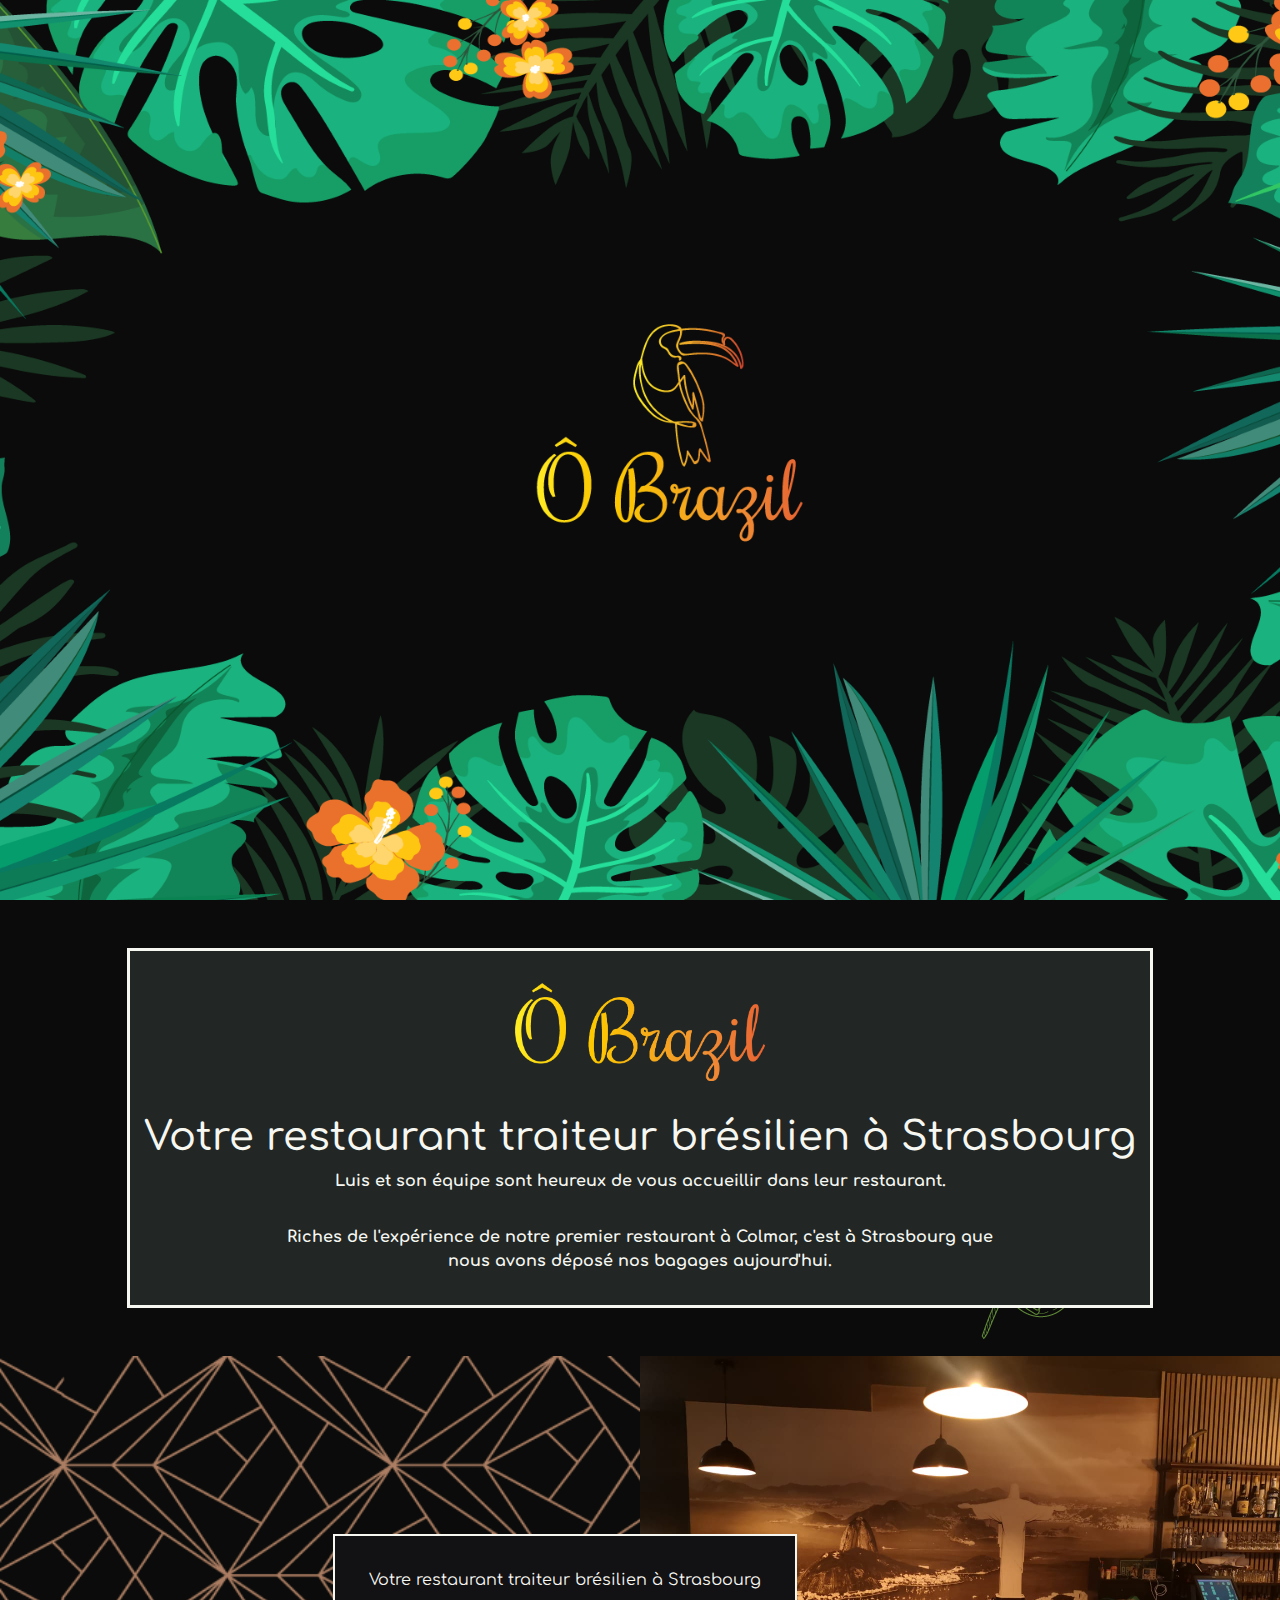
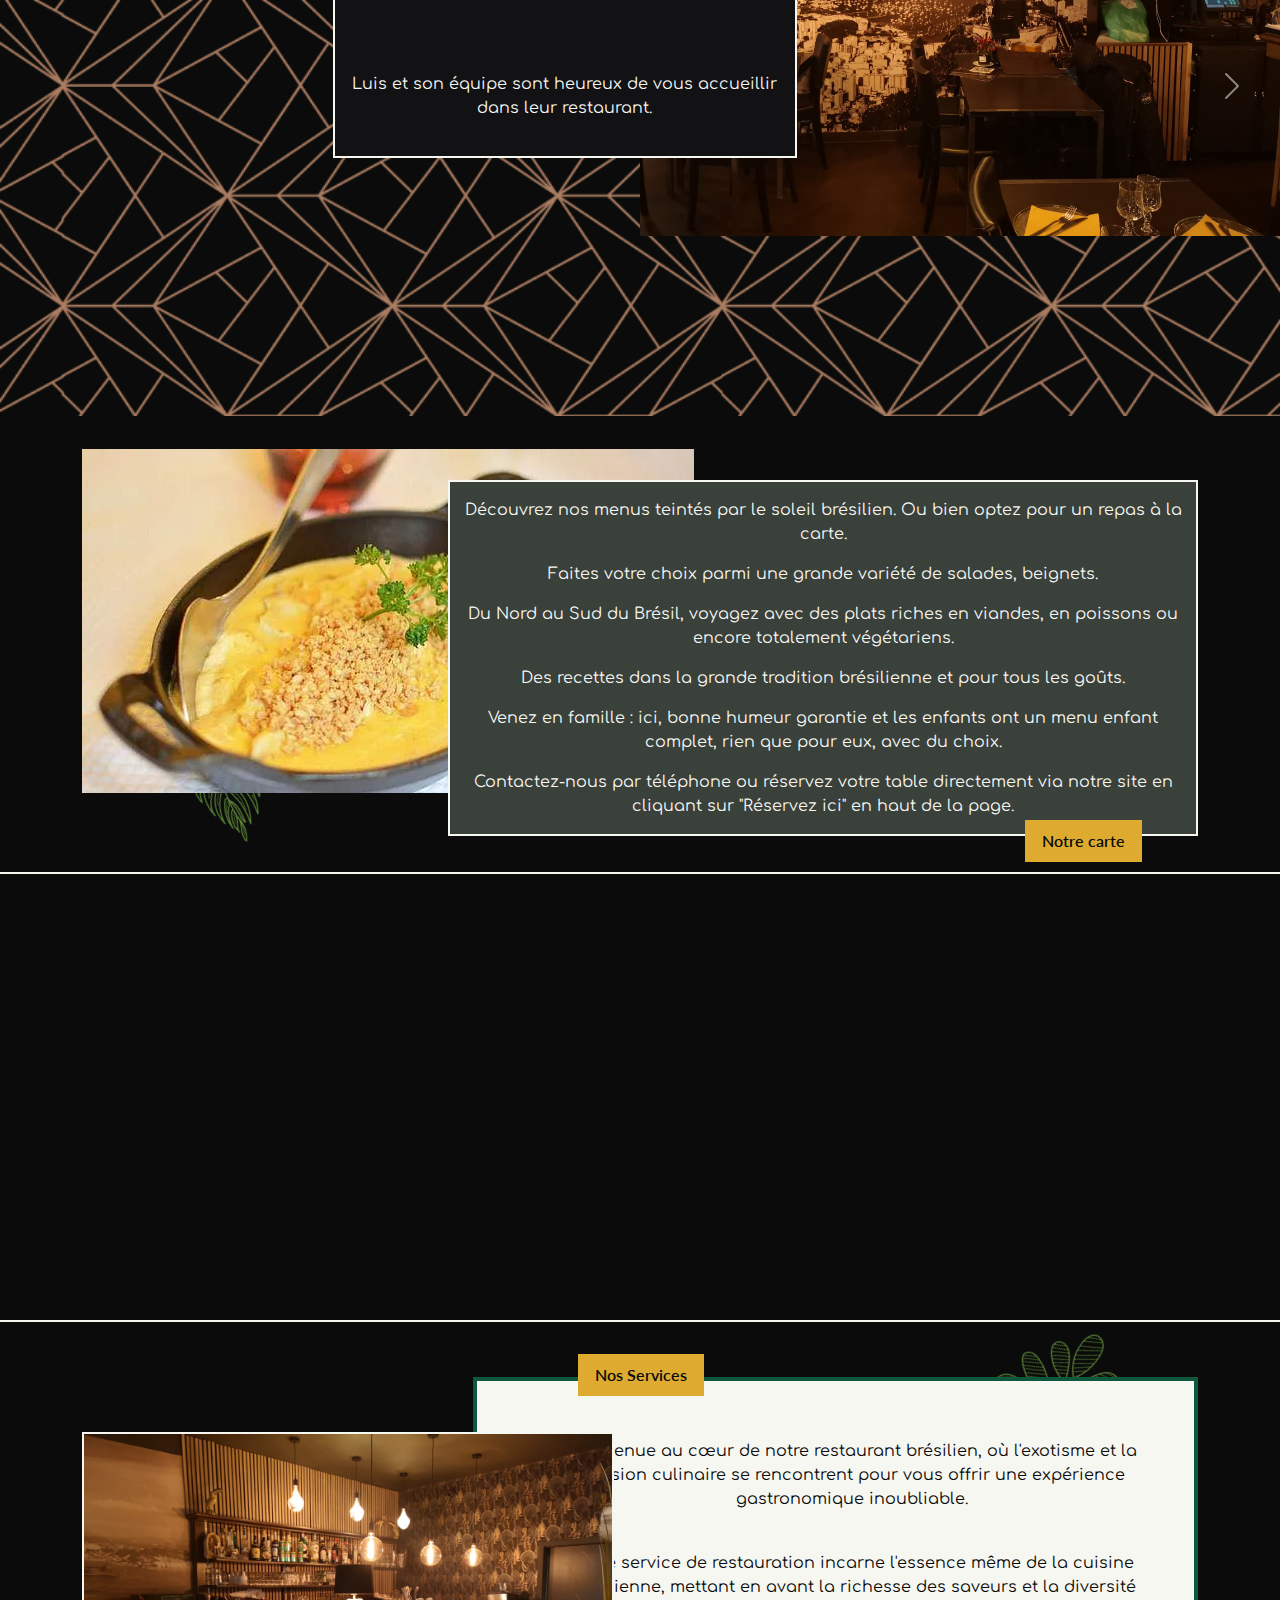
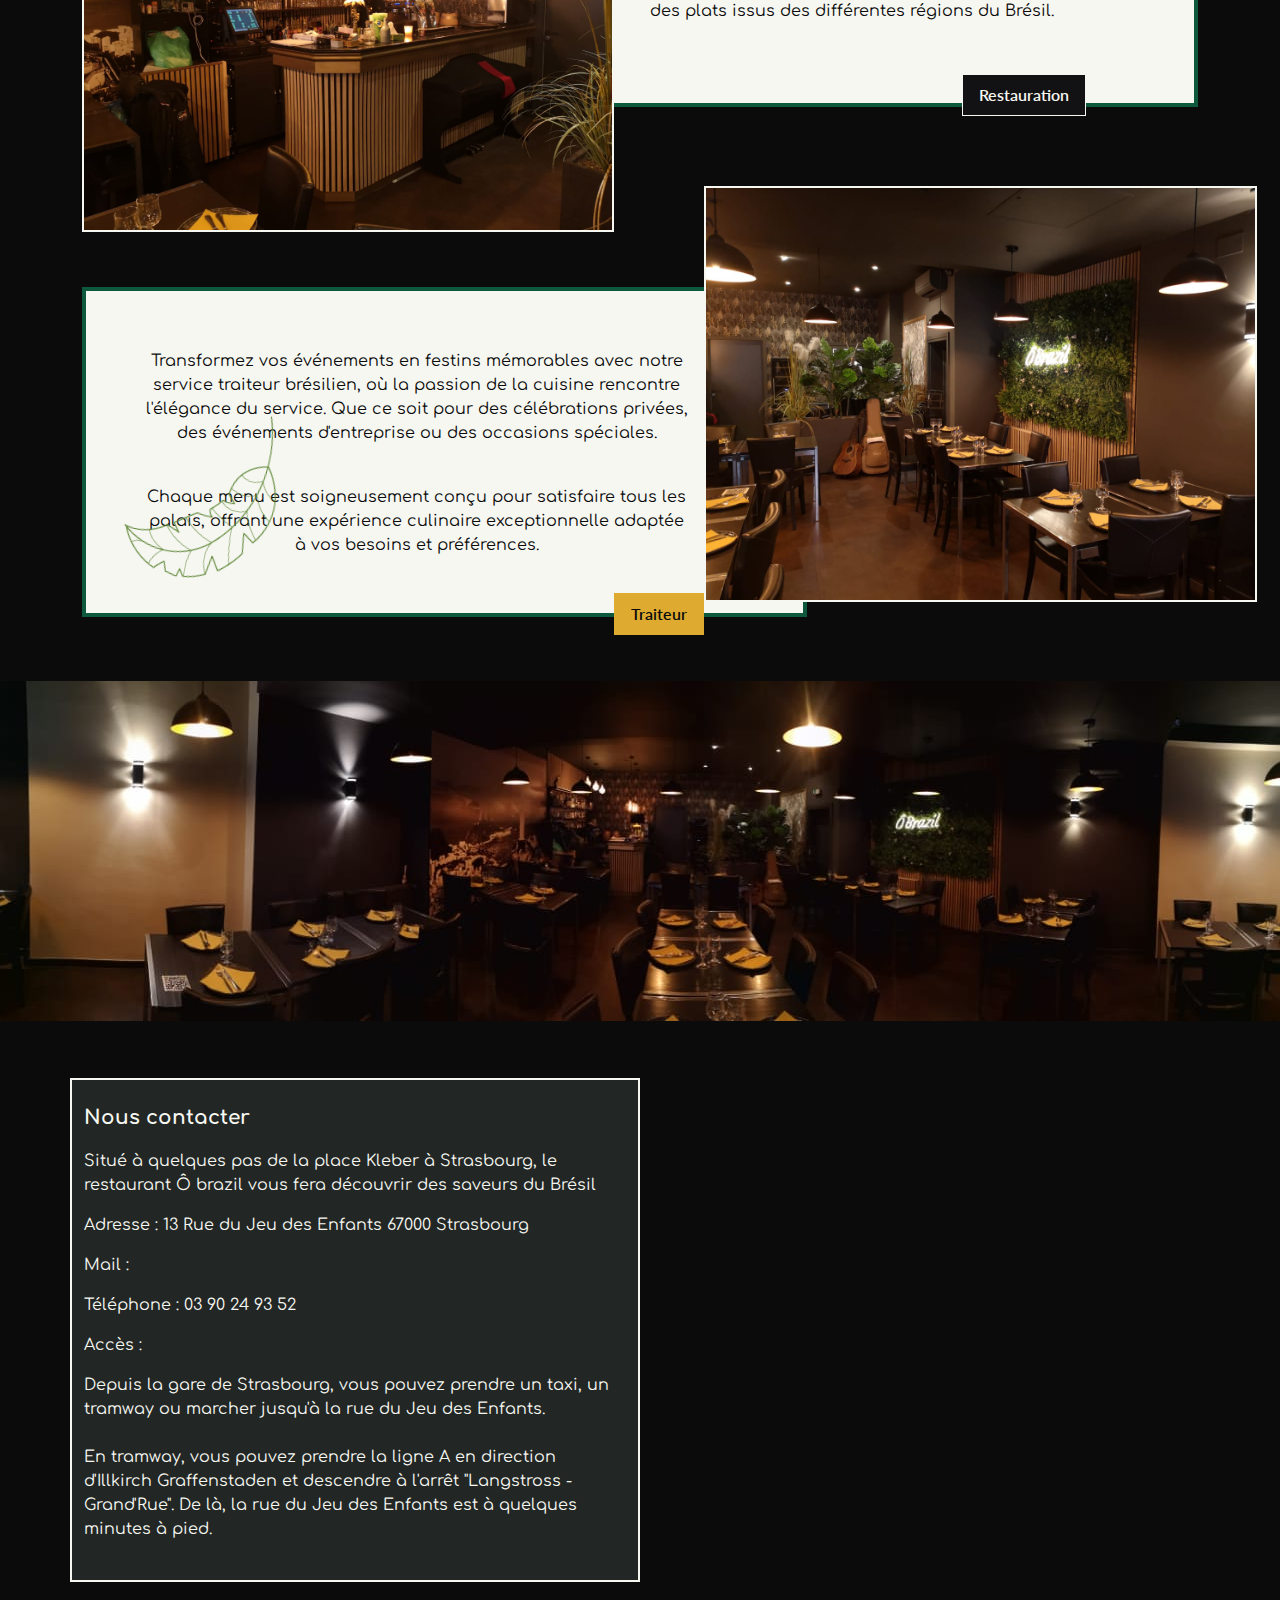
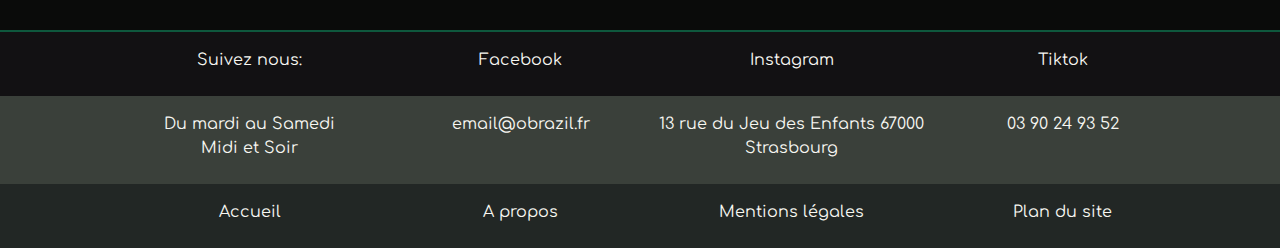
==== commit 126bd2be: "Update avec lightbox, reste a finaliser micro details de placements et div carte, notre restaurant e" ====
--- a/index.html
+++ b/index.html
@@ -17,7 +17,7 @@
 <link rel="preconnect" href="https://fonts.gstatic.com" crossorigin>
 <link href="https://fonts.googleapis.com/css2?family=Comfortaa:wght@300;400;500;600;700&family=Lato:ital,wght@0,100;0,300;0,400;0,700;0,900;1,100;1,300;1,400;1,700;1,900&display=swap" rel="stylesheet">
 </head>
-<body>
+<body class="index-page">
     
 <!--HEADER w/ NAV BAR-->
 
@@ -25,9 +25,9 @@
 
 <!--NAV BAR-->
 <header>
-    <nav class="navbar fixed-top navbar-expand-lg mb-0 pt-0 navbar-hidden">
+    <nav class="navbar fixed-top navbar-expand-xl mb-0 pt-0 navbar-hidden">
         <div class="container">
-            <a class="navbar-brand" href="#"><img src="img/Logo-Obrazil-nav-bar.png" alt=""></a>
+            <a class="navbar-brand" href="index.html"><img src="img/Logo-Obrazil-nav-bar.png" alt=""></a>
             <button class="navbar-toggler order-0" type="button" data-bs-toggle="collapse" data-bs-target="#navbarSupportedContent" aria-controls="navbarSupportedContent" aria-expanded="false" aria-label="Toggle navigation">
                 <span class="navbar-toggler-icon"><i class="fa-solid fa-bars" style="color: #DEAB30;"></i></span>
             </button>
@@ -152,7 +152,7 @@
                         cliquant sur "Réservez ici" en haut de la page.</p>
                 </div>                        
             <div class="btn-notrecarte">
-                <a class="btn btn-jaune" href="#boutonlien">Notre carte</a>
+                <a class="btn btn-jaune" href="notre-carte.html">Notre carte</a>
             </div>
         </div>
 </article>
@@ -169,7 +169,7 @@
     <img class="leafservice img-fluid" src="img/Feuilles vecto/feuilles3.png" alt="">
     <img class="leaftraiteur img-fluid" src="img/Feuilles vecto/feuilles4.png" alt="">
     <div class="container">
-        <a class="btn btn-jaune" href="#lien">Nos Services</a>
+        <a class="btn btn-jaune" href="services.html">Nos Services</a>
         <div class="service1">
             <img class="img-fluid" src="img/slider/salle2.jpg" alt="service1">
             <div class="restauration">
@@ -182,7 +182,7 @@
                     mettant en avant la richesse des saveurs et la diversité des plats issus des différentes régions du Brésil.
                 </p>
             </div>
-            <a class="btn btn-noir" href="#lien">Restauration</a>
+            <a class="btn btn-noir" href="notre-restaurant.html">Restauration</a>
         </div>
         
         <div class="service2">
@@ -198,7 +198,7 @@
                     offrant une expérience culinaire exceptionnelle adaptée à vos besoins et préférences.
                 </p>
             </div>
-            <a class="btn btn-jaune" href="#lien">Traiteur</a>                                 
+            <a class="btn btn-jaune" href="services.html">Traiteur</a>                                 
         </div>
     </div>
 </article>
@@ -278,7 +278,7 @@
                             <a href="a-propos.html">A propos<br><i class="fa-solid fa-circle-info"></i></a>
                         </li>
                         <li class="col-3">
-                            <a href="mentions-legales.html.html">Mentions légales<br><i class="fa-solid fa-scale-balanced"></i></a>
+                            <a href="mentions-legales.html">Mentions légales<br><i class="fa-solid fa-scale-balanced"></i></a>
                         </li>
                         
                         <li class="col-3">
@@ -312,16 +312,22 @@
 
         <div class="mobfoot row g-0">
             <div class="lowfooter1 col-4">
-                <i class="fa-solid fa-file-contract"></i>
-                <p>Mentions légales</p>
+                <a href="mentions-legales.html">
+                    <i class="fa-solid fa-file-contract"></i>
+                    <p>Mentions légales</p>
+                </a>
             </div>
             <div class="lowfooter2 col-4">
-                <i class="fa-solid fa-circle-info"></i>
-                <p>A propos</p> 
+                <a href="mentions-legales.html">
+                    <i class="fa-solid fa-circle-info"></i>
+                    <p>A propos</p> 
+                </a>
             </div>
             <div class="lowfooter3 col-4">
-                <i class="fa-regular fa-envelope"></i>
-                <p>Contact</p>
+                <a href="mentions-legales.html">
+                    <i class="fa-regular fa-envelope"></i>
+                    <p>Contact</p>
+                </a>
             </div>
         </div>
 </footer>
--- a/assets/css/obrazil.css
+++ b/assets/css/obrazil.css
@@ -15,6 +15,10 @@
     font-family: 'Comfortaa', sans-serif;
 }
 
+strong {
+    font-weight: 700;
+}
+
 /* BREADCRUMB */
 
 .breadcrumb{
@@ -226,7 +230,7 @@
 
 .rowcarte {
     position: relative;
-    margin-bottom: 9%;
+/*     margin-bottom: 9%; */
     height: 430px;
 }
 
@@ -260,11 +264,20 @@
     background: url('../../img/reveillon-du-nouvel-an-celebre-rio-janeiro-bresil.jpg') fixed center/cover no-repeat;
     height: 50vh;
     width: auto;
-    margin-top: 5%;
+    margin-top: 2%;
     border-top: var(--blanc) 2px solid;
     border-bottom: var(--blanc) 2px solid;
 }
 
+.banner-restaurant {
+    background: url('../../img/closeup-shot-gourmet-vegetable-meat-dish-country-club-new-jersey.jpg') fixed center/cover no-repeat;
+    border: var(--blanc) 2px solid;
+    height: 20vh;
+    width: auto;
+    border-top: var(--blanc) 2px solid;
+    border-bottom: var(--blanc) 2px solid;
+    border-radius: 15px 15px 15px 15px;
+}
 
 
 /* NOS SERVICES */
@@ -385,9 +398,6 @@
 /* PAGE SERVICES O BRAZIL */
 
 .ambiance {
-    border:var(--green) solid 2px;
-    background-color: var(--darkgrey);
-    padding:3% 3% 3% 3%;
     text-align: center;
 }
 .ambiance p {
@@ -399,6 +409,31 @@
     background-color: var(--blanc);
     color: var(--background);
 }
+
+.articleservice1 {
+    border: var(--green) 4px solid;
+    color: var(--background);
+    padding: 1rem 1rem 1rem 1rem;
+    background-color: var(--blanc);
+}
+
+.articleservice1 a{
+    color: var(--chili);
+    font-weight: 700;
+}
+
+.articleservice2 {
+    border: var(--darkgrey) 2px solid;
+    background-image: url(../../img/abstract-pattern.png);
+    padding: 1rem 1rem 1rem 1rem;
+}
+
+.articleservice1 img{
+    border-radius: 15px 15px 15px 15px;
+}
+
+
+
 
 
 /* PAGE PLAN DU SITE */ 
@@ -515,16 +550,155 @@
 .article1 {
     border: var(--darkgrey) 2px solid;
     border-radius: 15px 15px 15px 15px;
+    background-image: url(../../img/tropicalbackgroundtransparency.png);
+}
+
+.article2 {
+    border: var(--darkgrey) 2px solid;
+    border-radius: 15px 15px 15px 15px;
     background-image: url(../../img/backgroundfeuillestransparency.png);
 }
 
-.article1 p{
+.article1 p, .article2 p{
     line-height: 2rem;
 }
 
-.article1 img{
+
+
+.article1 img, .article2 img{
     border-radius: 5px 5px 5px 5px;
 }
+
+
+/* PAGE GALERIE */
+
+:root {
+  --lightbox: rgb(0 0 0 / 0.75);
+  --carousel-text: #fff;
+}
+
+/* body {
+  margin: 1.5rem 0 3.5rem;
+} */
+
+@keyframes zoomin {
+  0% {
+    transform: scale(1);
+  }
+  50% {
+    transform: scale(1.05);
+  }
+  100% {
+    transform: scale(1);
+  }
+}
+
+.gallery-item {
+  display: block;
+}
+
+.gallery-item img {
+  box-shadow: 0 1rem 1rem rgba(0, 0, 0, 0.15);
+  transition: box-shadow 0.2s;
+}
+
+.gallery-item:hover img {
+  box-shadow: 0 1rem 1rem rgba(0, 0, 0, 0.35);
+}
+
+.lightbox-modal .modal-content {
+  background-color: var(--lightbox);
+}
+
+.lightbox-modal .btn-close {
+  position: absolute;
+  top: 1.25rem;
+  right: 1.25rem;
+  font-size: 1.25rem;
+  z-index: 10;
+  filter: invert(1) grayscale(100);
+}
+
+.lightbox-modal .modal-body {
+  display: flex;
+  align-items: center;
+  padding: 0;
+}
+
+.lightbox-modal .lightbox-content {
+  width: 100%;
+}
+
+.lightbox-modal .carousel-indicators {
+  margin-bottom: 0;
+}
+
+.lightbox-modal .carousel-indicators [data-bs-target] {
+  background-color: var(--carousel-text) !important;
+}
+
+.lightbox-modal .carousel-inner {
+  width: 75%;
+}
+
+.lightbox-modal .carousel-inner img {
+  animation: zoomin 10s linear infinite;
+}
+
+.lightbox-modal .carousel-item .carousel-caption {
+  right: 0;
+  bottom: 0;
+  left: 0;
+  padding-bottom: 2rem;
+  background-color: var(--lightbox);
+  color: var(--carousel-text) !important;
+}
+
+.lightbox-modal .carousel-control-prev,
+.lightbox-modal .carousel-control-next {
+  width: auto;
+}
+
+.lightbox-modal .carousel-control-prev {
+  left: 1.25rem;
+}
+
+.lightbox-modal .carousel-control-next {
+  right: 1.25rem;
+}
+
+@media (min-width: 1400px) {
+  .lightbox-modal .carousel-inner {
+    max-width: 60%;
+  }
+}
+
+[data-bs-theme = "dark"] .lightbox-modal .carousel-control-next-icon,
+[data-bs-theme = "dark"] .lightbox-modal .carousel-control-prev-icon {
+    filter: none;
+}
+
+.btn-fullscreen-enlarge,
+.btn-fullscreen-exit {
+  position: absolute;
+  top: 1.25rem;
+  right: 3.5rem;
+  z-index: 10;
+  border: 0;
+  background: transparent;
+  opacity: .6;
+  font-size: 1.25rem;
+}
+
+.bi {
+  display: inline-block;
+  width: 1em;
+  height: 1em;
+  vertical-align: -0.035em;
+  fill: currentcolor;
+}
+
+
 
 /* MEDIA QUERY SMALL SCREEN */
 
@@ -687,6 +861,21 @@
     .breadcrumb{
         display: none;
     }
+    .navbar-nav i{
+        display:none;
+    }
+}
+
+@media screen and (min-width : 800px) and (max-width : 1200px){
+body {
+    padding-top:6rem;
+}
+body.index-page {
+    padding-top: 0;
+}
+.navbar-nav i{
+    display:none;
+}
 }
 
 
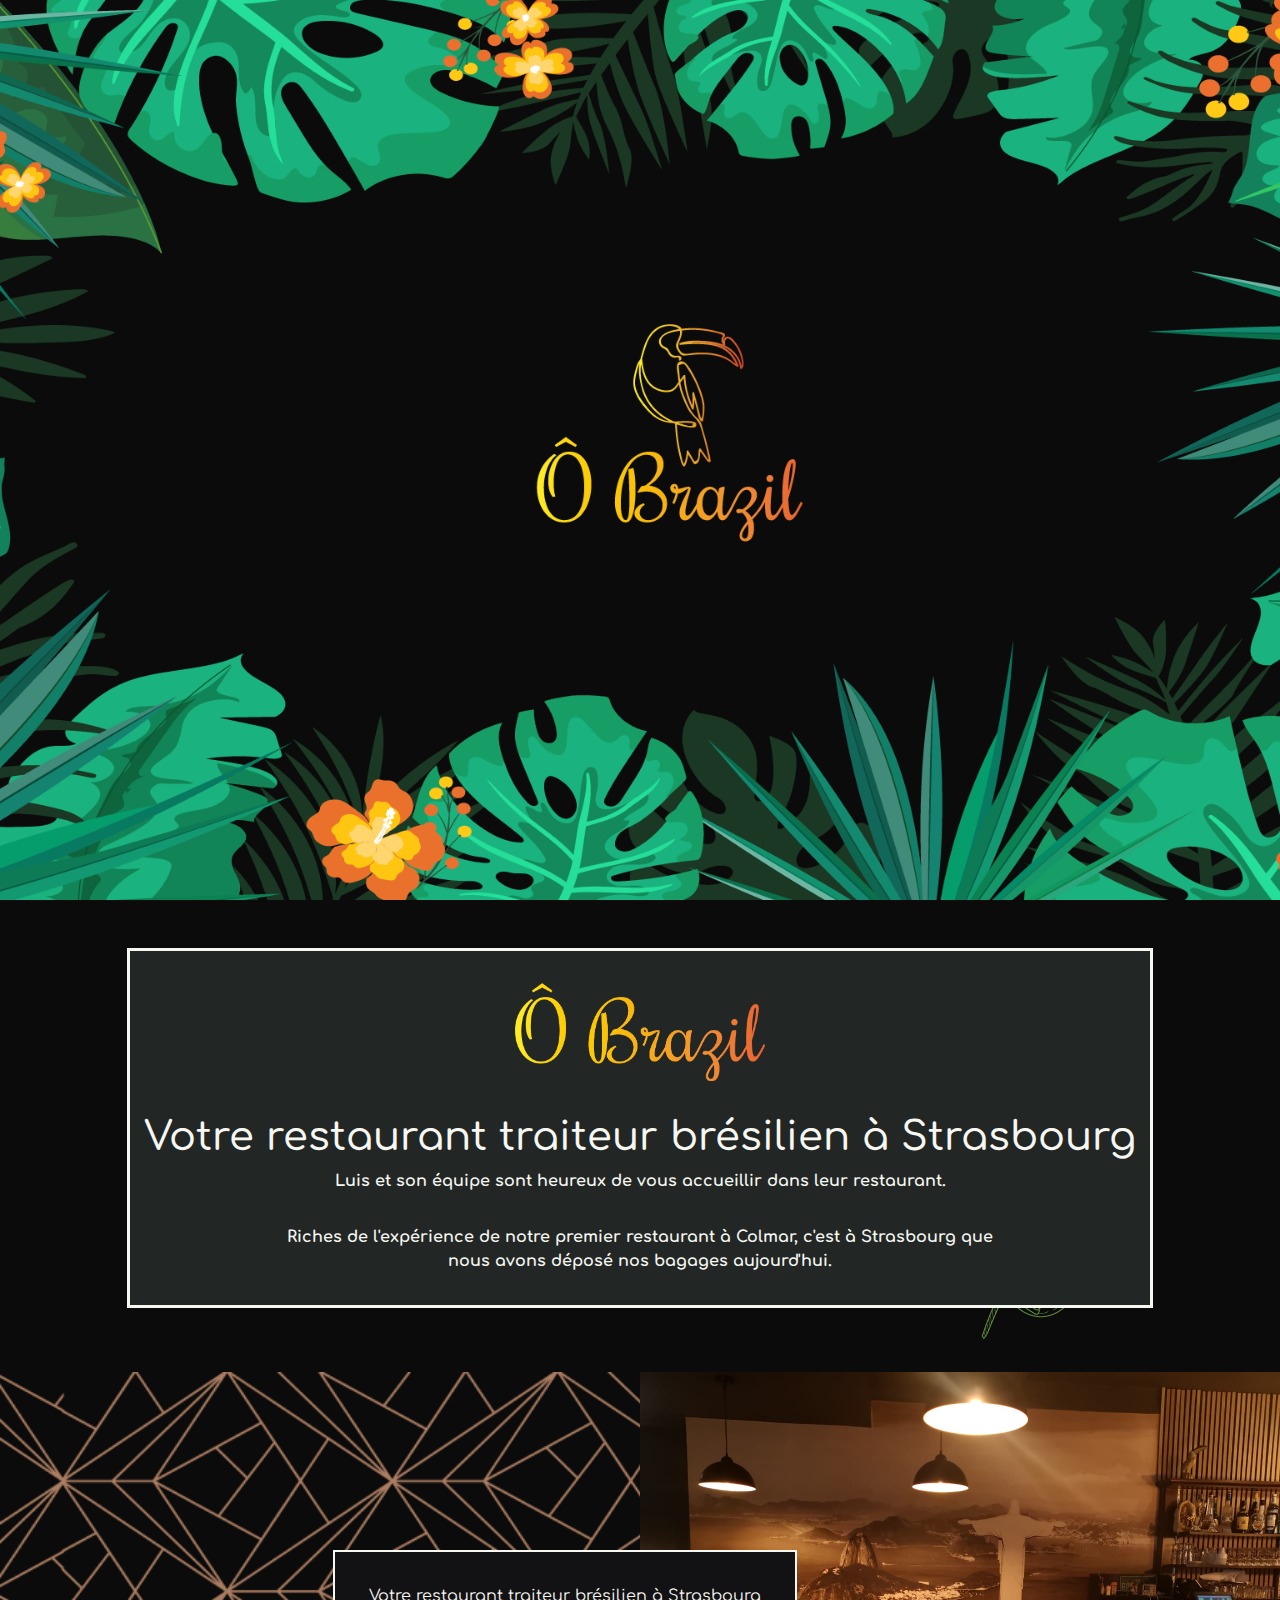
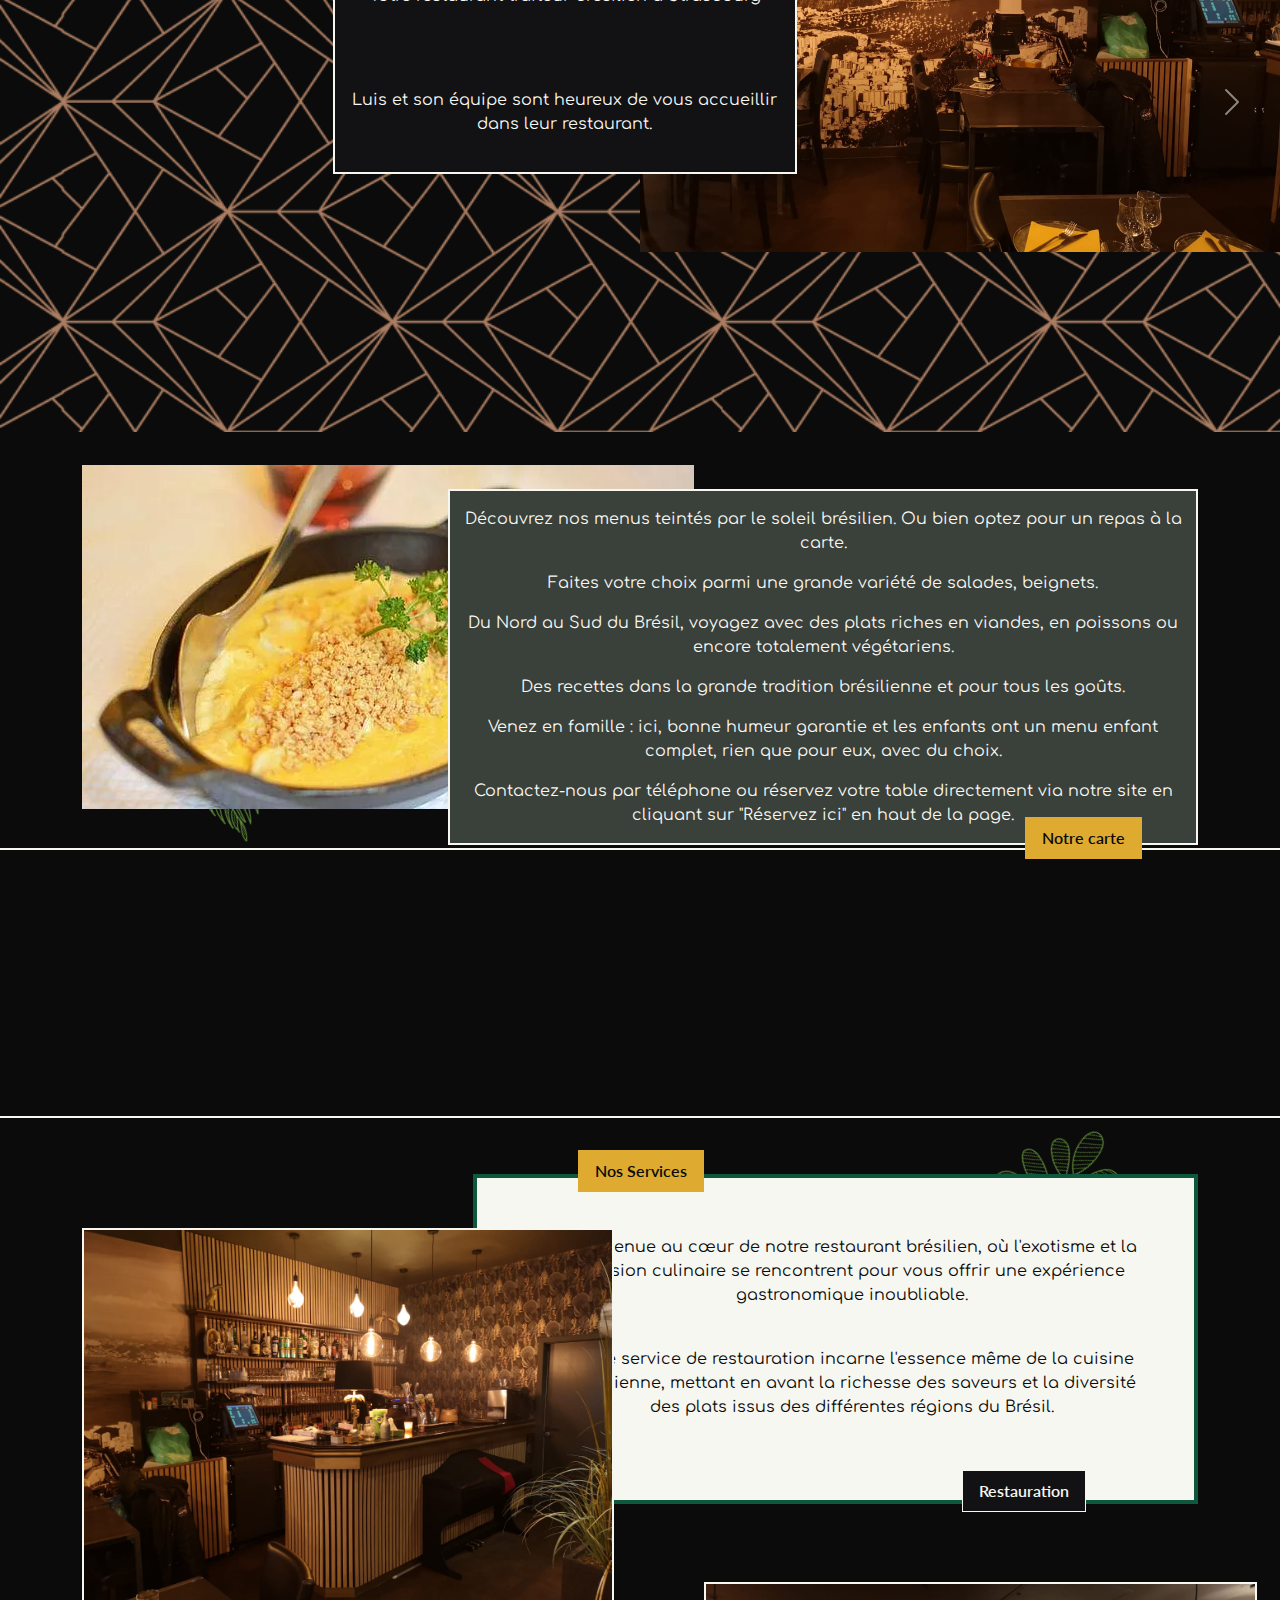
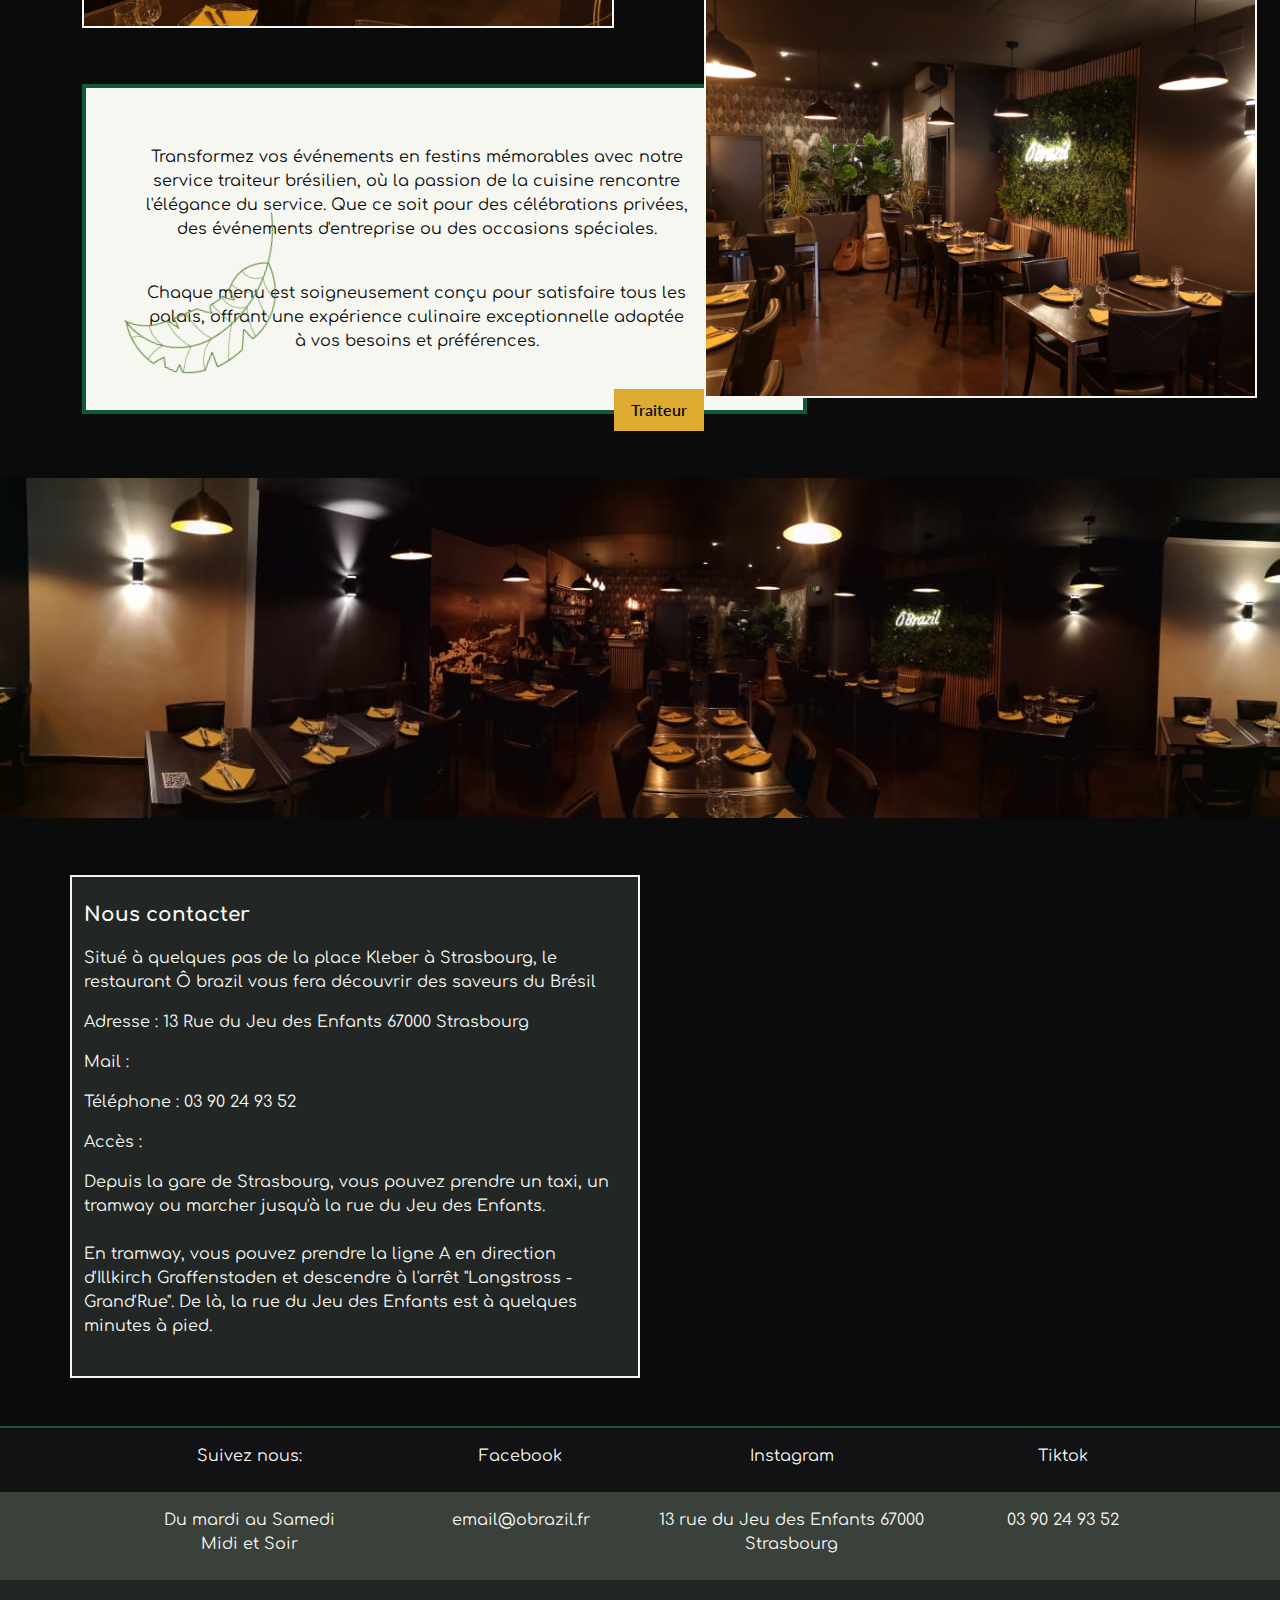
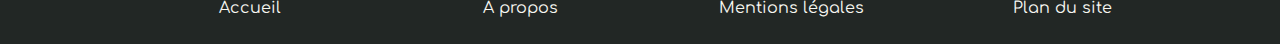
==== commit 3ccc5182: "upload avec début modif absolute" ====
--- a/index.html
+++ b/index.html
@@ -93,23 +93,23 @@
 <!--CARROUSEL-->
 
 <div class="backgroundsvgcarousel">
-    <div class="containerslider">
+    <div class="containerslider mt-3 mb-3">
         <div id="carouselExampleFade" class="carousel slide carousel-fade">
             <div class="carousel-inner">
                 <div class="carousel-item active">
-                    <img src="img/slider/salle1.jpg" class="d-block w-100" alt="...">
+                    <img src="img/slider/salle1.jpg" class="d-block w-100" alt="photo de la salle du restaurant avec peinture murale du corcovado">
                 </div>
                 <div class="carousel-item">
-                    <img src="img/slider/salle2.jpg" class="d-block w-100" alt="...">
+                    <img src="img/slider/salle2.jpg" class="d-block w-100" alt="photo du bar du restaurant" loading="lazy">
                 </div>
                 <div class="carousel-item">
-                    <img src="img/slider/salle3.jpg" class="d-block w-100" alt="...">
+                    <img src="img/slider/salle3.jpg" class="d-block w-100" alt="photo du fond de la salle du restaurant" loading="lazy">
                 </div>
                 <div class="carousel-item">
-                    <img src="img/slider/salle4.jpg" class="d-block w-100" alt="...">
+                    <img src="img/slider/salle4.jpg" class="d-block w-100" alt="photo de la salle du restaurant avec floraison murale et typo" loading="lazy">
                 </div>
                 <div class="carousel-item">
-                    <img src="img/slider/salle5.jpg" class="d-block w-100" alt="...">
+                    <img src="img/slider/salle5.jpg" class="d-block w-100" alt="photo de la salle du restaurant" loading="lazy">
                 </div>
             </div>
             <button class="carousel-control-prev" type="button" data-bs-target="#carouselExampleFade" data-bs-slide="prev">
@@ -134,7 +134,7 @@
 
 
 <article class="container">
-    <img class="leafcarte img-fluid" src="img/Feuilles vecto/feuilles2.png" alt="">
+    <img class="leafcarte img-fluid" src="img/Feuilles vecto/feuilles2.png" alt="" loading="lazy">
         <div class="rowcarte">
             <div class="carteimg">
                 <img class=img-fluid src="img/plat.webp" alt="plat">
@@ -166,12 +166,12 @@
 <!--NOS SERVICES-->
 
 <article class="services">
-    <img class="leafservice img-fluid" src="img/Feuilles vecto/feuilles3.png" alt="">
-    <img class="leaftraiteur img-fluid" src="img/Feuilles vecto/feuilles4.png" alt="">
+    <img class="leafservice img-fluid" src="img/Feuilles vecto/feuilles3.png" alt="" loading="lazy">
+    <img class="leaftraiteur img-fluid" src="img/Feuilles vecto/feuilles4.png" alt="" loading="lazy">
     <div class="container">
         <a class="btn btn-jaune" href="services.html">Nos Services</a>
         <div class="service1">
-            <img class="img-fluid" src="img/slider/salle2.jpg" alt="service1">
+            <img class="img-fluid" src="img/slider/salle2.jpg" alt="image de la salle du restaurant" loading="lazy">
             <div class="restauration">
                 <p>
                     Bienvenue au cœur de notre restaurant brésilien, 
@@ -186,7 +186,7 @@
         </div>
         
         <div class="service2">
-            <img class="img-fluid" src="img/slider/salle4.jpg" alt="service2">
+            <img class="img-fluid" src="img/slider/salle4.jpg" alt="image de la salle du restaurant" loading="lazy">
             <div class="traiteur">
                 <p>
                     Transformez vos événements en festins mémorables avec notre service traiteur brésilien, 
@@ -216,7 +216,7 @@
 <div class="container">
     <div class="row">
         <div class="acces col-6">
-            <img class="leafgoogle img-fluid" src="img/Feuilles vecto/feuilles5.png" alt="">
+            <img class="leafgoogle img-fluid" src="img/Feuilles vecto/feuilles5.png" alt="" loading="lazy">
             <p><strong>Nous contacter </strong></p>
             <p>Situé à quelques pas de la place Kleber à Strasbourg, le restaurant Ô brazil
                 vous fera découvrir des saveurs du Brésil </p>   
@@ -230,7 +230,7 @@
                 et descendre à l'arrêt "Langstross - Grand'Rue". De là, la rue du Jeu des Enfants est à quelques minutes à pied.</p>
         </div>
         <div class="googlemap col-6">
-            <iframe src="https://www.google.com/maps/embed?pb=!1m14!1m8!1m3!1d4702.907857878821!2d7.741823568233663!3d48.58270016343326!3m2!1i1024!2i768!4f13.1!3m3!1m2!1s0x479165de5c491b21%3A0x18a707ce3c95f23f!2sRestaurant%20O%20Brazil%20SARL%20LUITON!5e0!3m2!1sfr!2sfr!4v1700408687924!5m2!1sfr!2sfr" width="600" height="450" style="border:0;" allowfullscreen="" loading="lazy" referrerpolicy="no-referrer-when-downgrade"></iframe>
+            <iframe src="https://www.google.com/maps/embed?pb=!1m14!1m8!1m3!1d4702.907857878821!2d7.741823568233663!3d48.58270016343326!3m2!1i1024!2i768!4f13.1!3m3!1m2!1s0x479165de5c491b21%3A0x18a707ce3c95f23f!2sRestaurant%20O%20Brazil%20SARL%20LUITON!5e0!3m2!1sfr!2sfr!4v1700408687924!5m2!1sfr!2sfr" width="600" height="487" style="border:0;" allowfullscreen="" loading="lazy" referrerpolicy="no-referrer-when-downgrade"></iframe>
         </div>
     </div>
 </div>
--- a/assets/css/obrazil.css
+++ b/assets/css/obrazil.css
@@ -48,6 +48,7 @@
     border-radius: 0;
 }
 
+
 .btn-noir {
     background-color:var(--night);
     color:var(--blanc);
@@ -196,11 +197,21 @@
 
 
 .backgroundsvgcarousel {
+    position: relative;
     background-image: url('../../img/pattern.png');
     background-position: center center;
     background-repeat: no-repeat;
     background-size: cover;
-    height: 660px;
+   /*  height: 660px; */
+}
+
+.containerslider {
+    position:relative;
+    height:100%;
+}
+
+.containerslider {
+    height:100%;
 }
 
 
@@ -231,7 +242,6 @@
 .rowcarte {
     position: relative;
 /*     margin-bottom: 9%; */
-    height: 430px;
 }
 
 .notrecarte {
@@ -249,7 +259,7 @@
 .btn-notrecarte {
     position:absolute;
     right: 15%;
-    top:105%;
+    bottom:-7%;
 }
 .leafcarte {
     position: absolute;
@@ -261,16 +271,15 @@
 /* BANNER */
 
 .banner {
-    background: url('../../img/reveillon-du-nouvel-an-celebre-rio-janeiro-bresil.jpg') fixed center/cover no-repeat;
-    height: 50vh;
+    background: url('../../img/reveillon-du-nouvel-an-celebre-rio-janeiro-bresil.webp') fixed center/cover no-repeat;
+    height: 30vh;
     width: auto;
-    margin-top: 2%;
     border-top: var(--blanc) 2px solid;
     border-bottom: var(--blanc) 2px solid;
 }
 
 .banner-restaurant {
-    background: url('../../img/closeup-shot-gourmet-vegetable-meat-dish-country-club-new-jersey.jpg') fixed center/cover no-repeat;
+    background: url('../../img/closeup-shot-gourmet-vegetable-meat-dish-country-club-new-jersey\ copie.webp') fixed center/cover no-repeat;
     border: var(--blanc) 2px solid;
     height: 20vh;
     width: auto;
@@ -428,8 +437,10 @@
     padding: 1rem 1rem 1rem 1rem;
 }
 
-.articleservice1 img{
+.imgarticle1 img{
     border-radius: 15px 15px 15px 15px;
+    height:90%;
+    width: 100% auto;
 }
 
 
@@ -566,7 +577,7 @@
 
 
 .article1 img, .article2 img{
-    border-radius: 5px 5px 5px 5px;
+    border-radius: 15px 15px 15px 15px;
 }
 
 
@@ -702,10 +713,8 @@
 
 /* MEDIA QUERY SMALL SCREEN */
 
+
 @media screen and (min-width: 300px) and (max-width: 540px) {
-    .custom-toggler .navbar-toggler-icon {
-        color: #ff0000; 
-    }
     .navbar-nav i{
         display:none;
     }
@@ -716,10 +725,10 @@
         display:none;
     }
     .btn-notrecarte {
-        top:120%;
+        bottom:-6%;
     }
     .banner {
-        margin-top:40%;
+        margin-top:13%;
     }
     .services {
         background-color: var(--blanc);
@@ -835,7 +844,12 @@
     }
     .notrecarte {
         margin-top:10%;
-    }
+        margin-bottom: 10%;
+    }
+    .btn-notrecarte {
+        top:%;
+    }
+
     .restauration {
         width: 100%;
         padding-top:5%;
@@ -886,9 +900,15 @@
     .backgroundsvg {
         background-image:none;
     }
+    .banner {
+        margin-top:3%;
+    }
+    .backgroundsvgcarousel {
+        height:660px;
+    }
     .btn-notrecarte {
         right: 5%;
-        top:94%;
+        bottom:-13%;
     }
     .caroutext {
     }
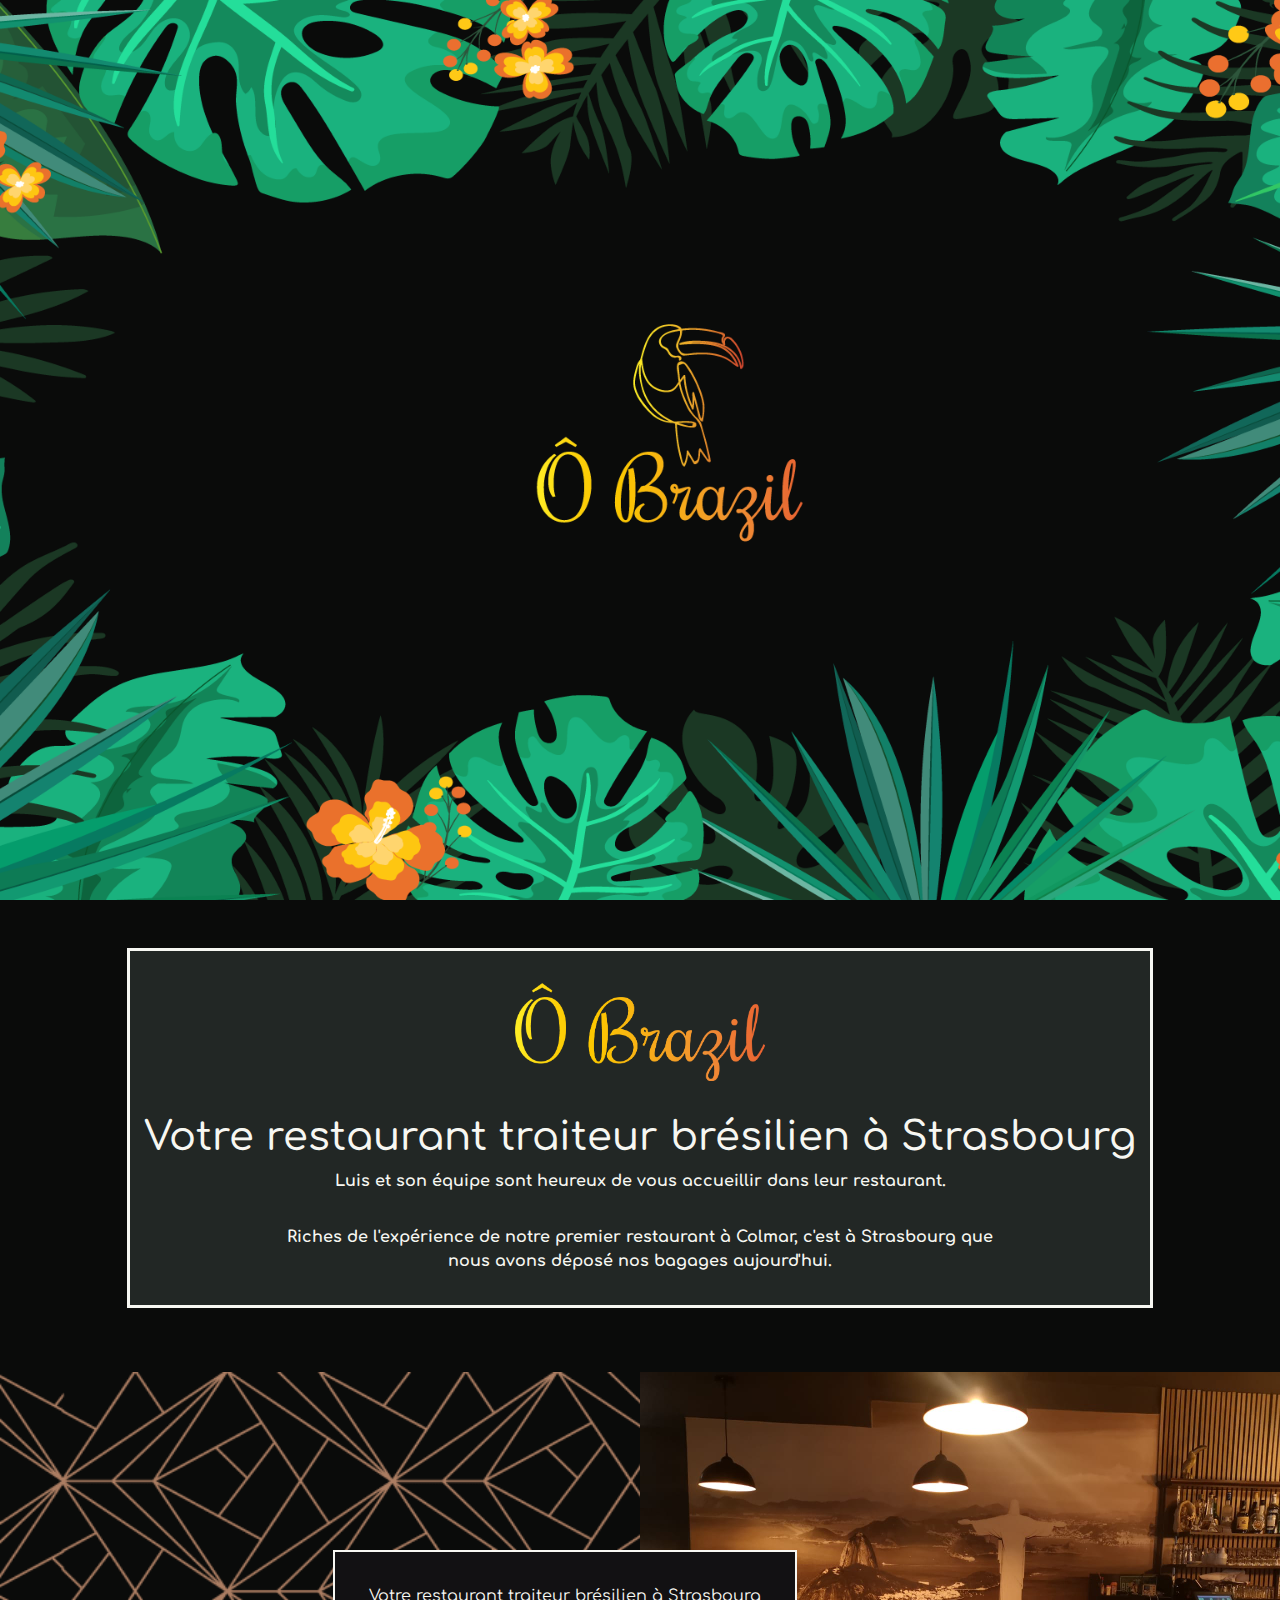
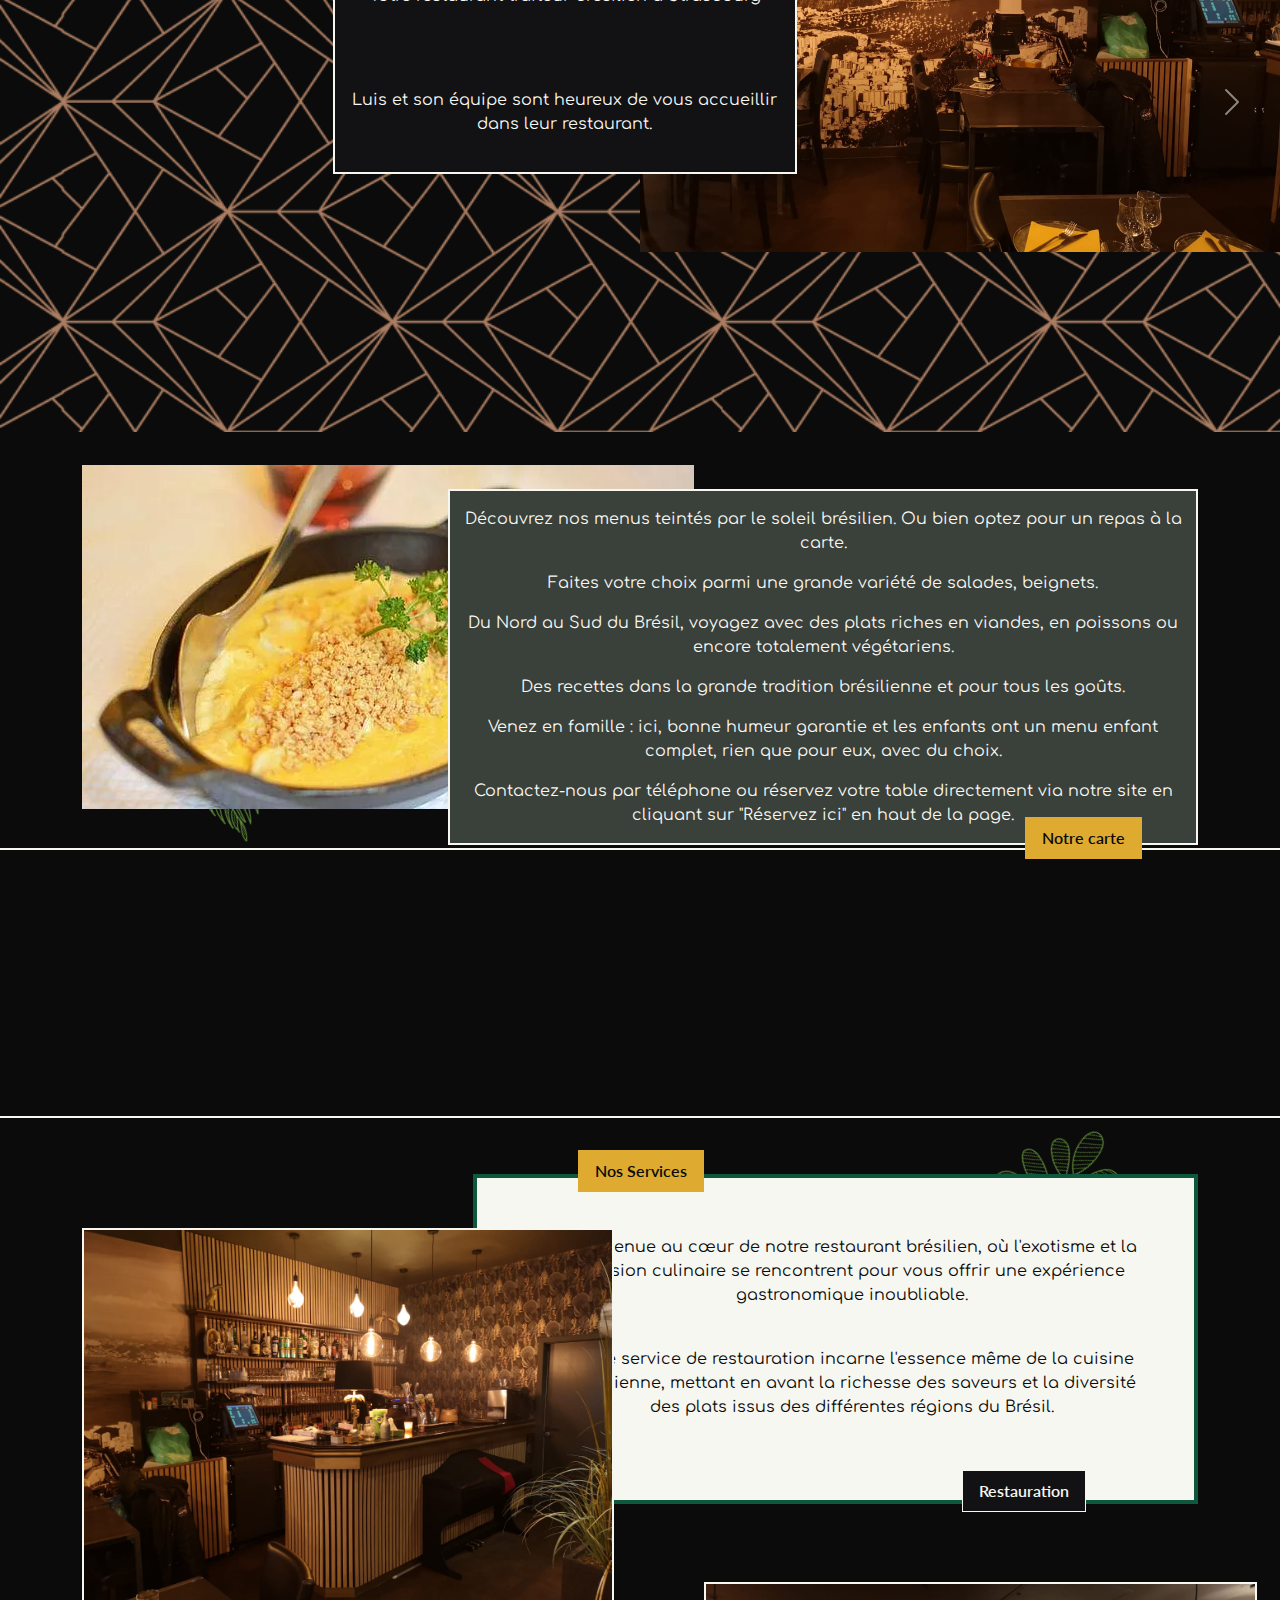
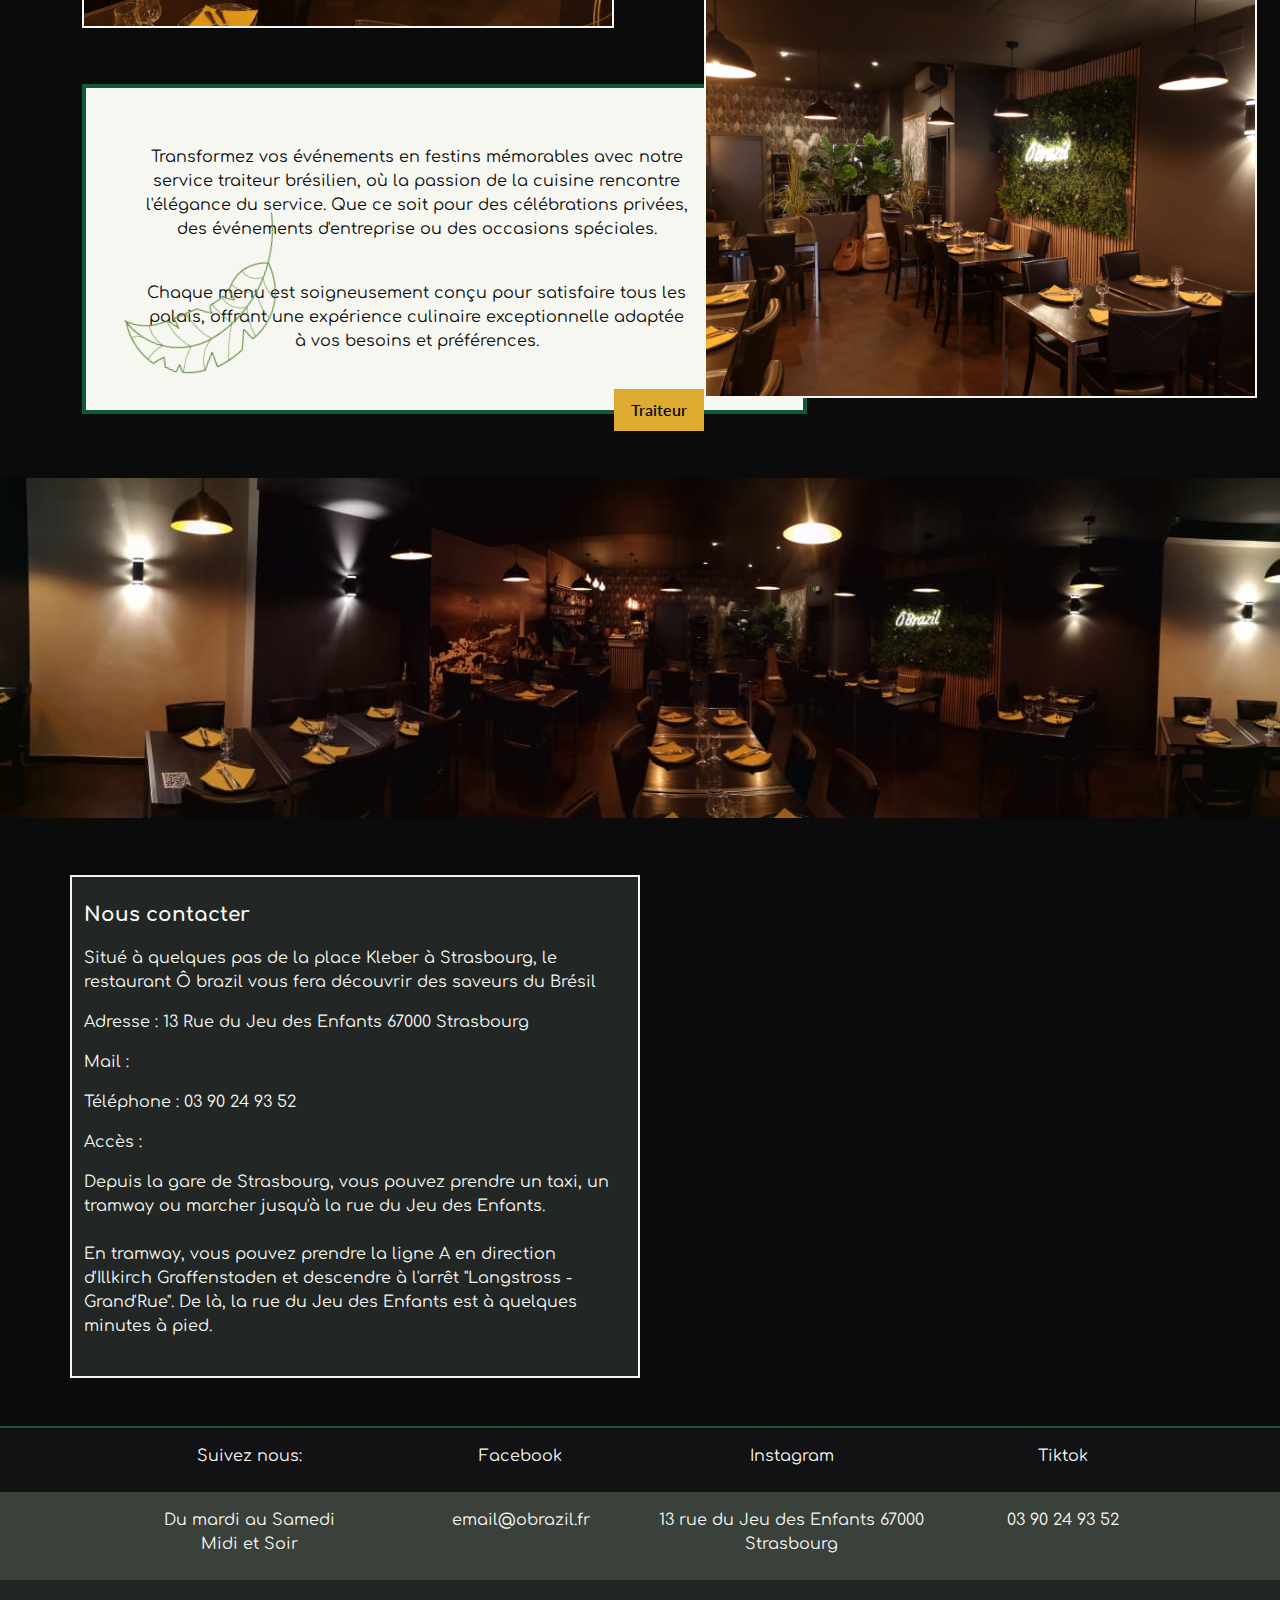
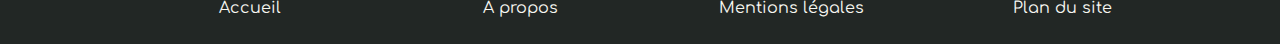
==== commit 3ad6c6cd: "push w3c terminé, page a propos à supprimer, reste finitions index" ====
--- a/index.html
+++ b/index.html
@@ -7,7 +7,7 @@
 <link rel="stylesheet" href="assets/css/obrazil.css">
 <link rel="shortcut icon" href="img/Logo-Obrazil.png">
 <script src="assets/js/bootstrap.bundle.js"></script>
-<link rel="stylesheet" href="https://cdnjs.cloudflare.com/ajax/libs/font-awesome/6.4.2/css/all.min.css" integrity="sha512-z3gLpd7yknf1YoNbCzqRKc4qyor8gaKU1qmn+CShxbuBusANI9QpRohGBreCFkKxLhei6S9CQXFEbbKuqLg0DA==" crossorigin="anonymous" referrerpolicy="no-referrer" />
+<link rel="stylesheet" href="https://cdnjs.cloudflare.com/ajax/libs/font-awesome/6.4.2/css/all.min.css" integrity="sha512-z3gLpd7yknf1YoNbCzqRKc4qyor8gaKU1qmn+CShxbuBusANI9QpRohGBreCFkKxLhei6S9CQXFEbbKuqLg0DA==" crossorigin="anonymous" referrerpolicy="no-referrer">
 <script src="https://code.jquery.com/jquery-3.5.1.slim.min.js"></script>
 <script src="https://cdn.jsdelivr.net/npm/@popperjs/core@2.10.2/dist/umd/popper.min.js"></script>
 <script src="https://stackpath.bootstrapcdn.com/bootstrap/4.5.2/js/bootstrap.min.js"></script>
@@ -32,7 +32,7 @@
                 <span class="navbar-toggler-icon"><i class="fa-solid fa-bars" style="color: #DEAB30;"></i></span>
             </button>
             <div class="collapse navbar-collapse" id="navbarSupportedContent">
-                <ul class="navbar-nav ms-auto mb-2 mb-lg-0">      
+                <ul class="navbar-nav ms-auto mb-2 mb-lg-0 nav-fill">      
                     <li class="nav-item">
                         <a class="nav-link" href="notre-carte.html" style="white-space: nowrap;">NOTRE CARTE</a>
                     </li>
@@ -61,6 +61,7 @@
               <!--   <button type="button" class="btn" data-bs-toggle="modal" data-bs-target="#exampleModal">
                     <a href="" alt="#">FRANCAIS</a>
                 </button> -->
+            </div>
         </div>
     </nav>
 </header>
@@ -74,7 +75,7 @@
 <!--WELCOME-->
 
 <article class="backgroundsvg">
-    <img class="leafwelcome img-fluid" src="img/Feuilles vecto/feuilles1.png" alt="">
+    <img class="leafwelcome img-fluid" src="img/Feuilles-vecto/feuilles1.png" alt="">
     <div class="container">
             <div class="row">
                 <div class="welcome col-12 text-center">
@@ -133,8 +134,8 @@
 <!--NOTRE CARTE-->
 
 
-<article class="container">
-    <img class="leafcarte img-fluid" src="img/Feuilles vecto/feuilles2.png" alt="" loading="lazy">
+<div class="container">
+    <img class="leafcarte img-fluid" src="img/feuilles-vecto/feuilles2.png" alt="" loading="lazy">
         <div class="rowcarte">
             <div class="carteimg">
                 <img class=img-fluid src="img/plat.webp" alt="plat">
@@ -155,7 +156,7 @@
                 <a class="btn btn-jaune" href="notre-carte.html">Notre carte</a>
             </div>
         </div>
-</article>
+</div>
 
 <!--BANNER CORCOVADO-->
 
@@ -165,9 +166,9 @@
 
 <!--NOS SERVICES-->
 
-<article class="services">
-    <img class="leafservice img-fluid" src="img/Feuilles vecto/feuilles3.png" alt="" loading="lazy">
-    <img class="leaftraiteur img-fluid" src="img/Feuilles vecto/feuilles4.png" alt="" loading="lazy">
+<div class="services">
+    <img class="leafservice img-fluid" src="img/feuilles-vecto/feuilles3.png" alt="" loading="lazy">
+    <img class="leaftraiteur img-fluid" src="img/feuilles-vecto/feuilles4.png" alt="" loading="lazy">
     <div class="container">
         <a class="btn btn-jaune" href="services.html">Nos Services</a>
         <div class="service1">
@@ -201,7 +202,7 @@
             <a class="btn btn-jaune" href="services.html">Traiteur</a>                                 
         </div>
     </div>
-</article>
+</div>
 
 
 
@@ -216,7 +217,7 @@
 <div class="container">
     <div class="row">
         <div class="acces col-6">
-            <img class="leafgoogle img-fluid" src="img/Feuilles vecto/feuilles5.png" alt="" loading="lazy">
+            <img class="leafgoogle img-fluid" src="img/feuilles-vecto/feuilles5.png" alt="" loading="lazy">
             <p><strong>Nous contacter </strong></p>
             <p>Situé à quelques pas de la place Kleber à Strasbourg, le restaurant Ô brazil
                 vous fera découvrir des saveurs du Brésil </p>   
@@ -304,7 +305,7 @@
 
         <div class="row justify-content-center g-0">
             <div class="socialfooter col-12">
-                <a class="navsocial" href="https://www.facebook.com/p/Restaurant-O-Brazil-100063755682659/"target="_blank"><i class="fa-brands fa-square-facebook"></i></a>
+                <a class="navsocial" href="https://www.facebook.com/p/Restaurant-O-Brazil-100063755682659/" target="_blank"><i class="fa-brands fa-square-facebook"></i></a>
                 <a class="navsocial" href="https://instagram.com/restaurantobrazil?igshid=YTQwZjQ0NmI0OA==" target="_blank"><i class="fa-brands fa-instagram"></i></a>
                 <a class="navsocial" href="https://www.tiktok.com/@restaurantobrazil67" target="_blank"><i class="fa-brands fa-tiktok"></i></a>
             </div>
--- a/assets/css/obrazil.css
+++ b/assets/css/obrazil.css
@@ -19,6 +19,20 @@
     font-weight: 700;
 }
 
+#backToTopBtn {
+    display: none;
+    position: fixed;
+    bottom: 100px;
+    right: 25px;
+    background-color:var(--green);
+    color: white;
+    border: none;
+    border-radius: 20%;
+    padding: 10px;
+    cursor: pointer;
+    opacity: 40%;
+}
+
 /* BREADCRUMB */
 
 .breadcrumb{
@@ -85,7 +99,7 @@
 
 .navbar {
     background-color: var(--background);
-    padding-bottom: 0 auto;
+    padding-bottom: 0;
 }
 
 #navbarSupportedContent {
@@ -96,6 +110,7 @@
     padding-right:1.5rem;
     font-weight: 700;
     font-size: 1rem;
+    width:100%;
 }
 #navbarSupportedContent li:not(:last-child) {
     padding-right:1.5rem;
@@ -419,11 +434,15 @@
     color: var(--background);
 }
 
-.articleservice1 {
-    border: var(--green) 4px solid;
-    color: var(--background);
-    padding: 1rem 1rem 1rem 1rem;
-    background-color: var(--blanc);
+.brasilflag {
+    background-image: url(../../img/brazil-flag-banner.webp);
+    border-radius: 15px 15px 15px 15px;
+    height: 10vh;
+    width: 100%;
+    border: var(--blanc) 2px solid;
+    background-position: center center;
+    background-repeat: no-repeat;
+    opacity: 60%;
 }
 
 .articleservice1 a{
@@ -435,12 +454,13 @@
     border: var(--darkgrey) 2px solid;
     background-image: url(../../img/abstract-pattern.png);
     padding: 1rem 1rem 1rem 1rem;
+    border-radius: 15px 15px 15px 15px;
 }
 
 .imgarticle1 img{
     border-radius: 15px 15px 15px 15px;
     height:90%;
-    width: 100% auto;
+    width: 100%;
 }
 
 
@@ -765,7 +785,11 @@
     .footermobile {
         text-align: center;
         list-style-type: none;
-        max-width: 100% auto;
+        max-width: 100%;
+    }
+    .footermobile a{
+        color: var(--blanc);
+        text-decoration: none;
     }
     .footermobile .contactfooter {
         font-size: 10px;
@@ -846,10 +870,6 @@
         margin-top:10%;
         margin-bottom: 10%;
     }
-    .btn-notrecarte {
-        top:%;
-    }
-
     .restauration {
         width: 100%;
         padding-top:5%;
@@ -1026,6 +1046,9 @@
         left:185%;
         top:12%;
     }
+    #backToTopBtn {
+        right: 15rem;
+    }
 }
     
 /* MEDIA QUERY ULTRAWIDE HERO */
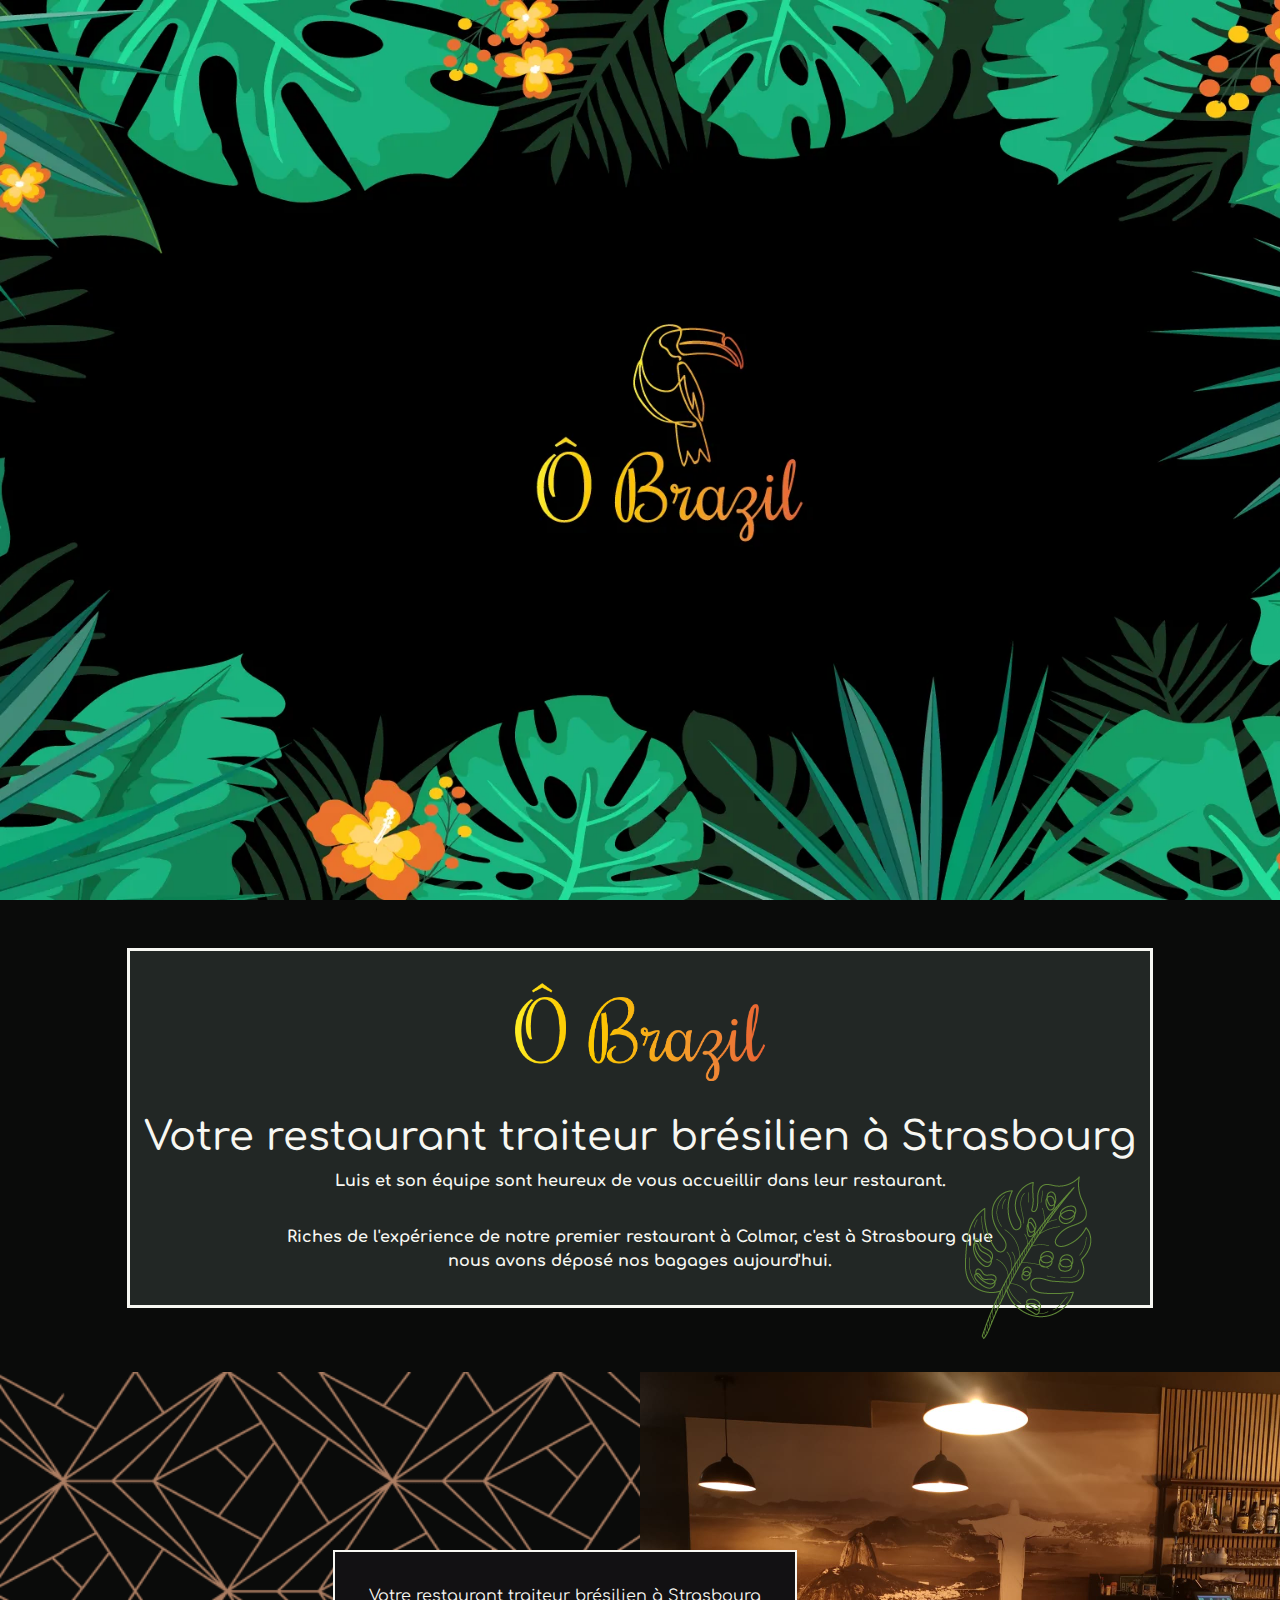
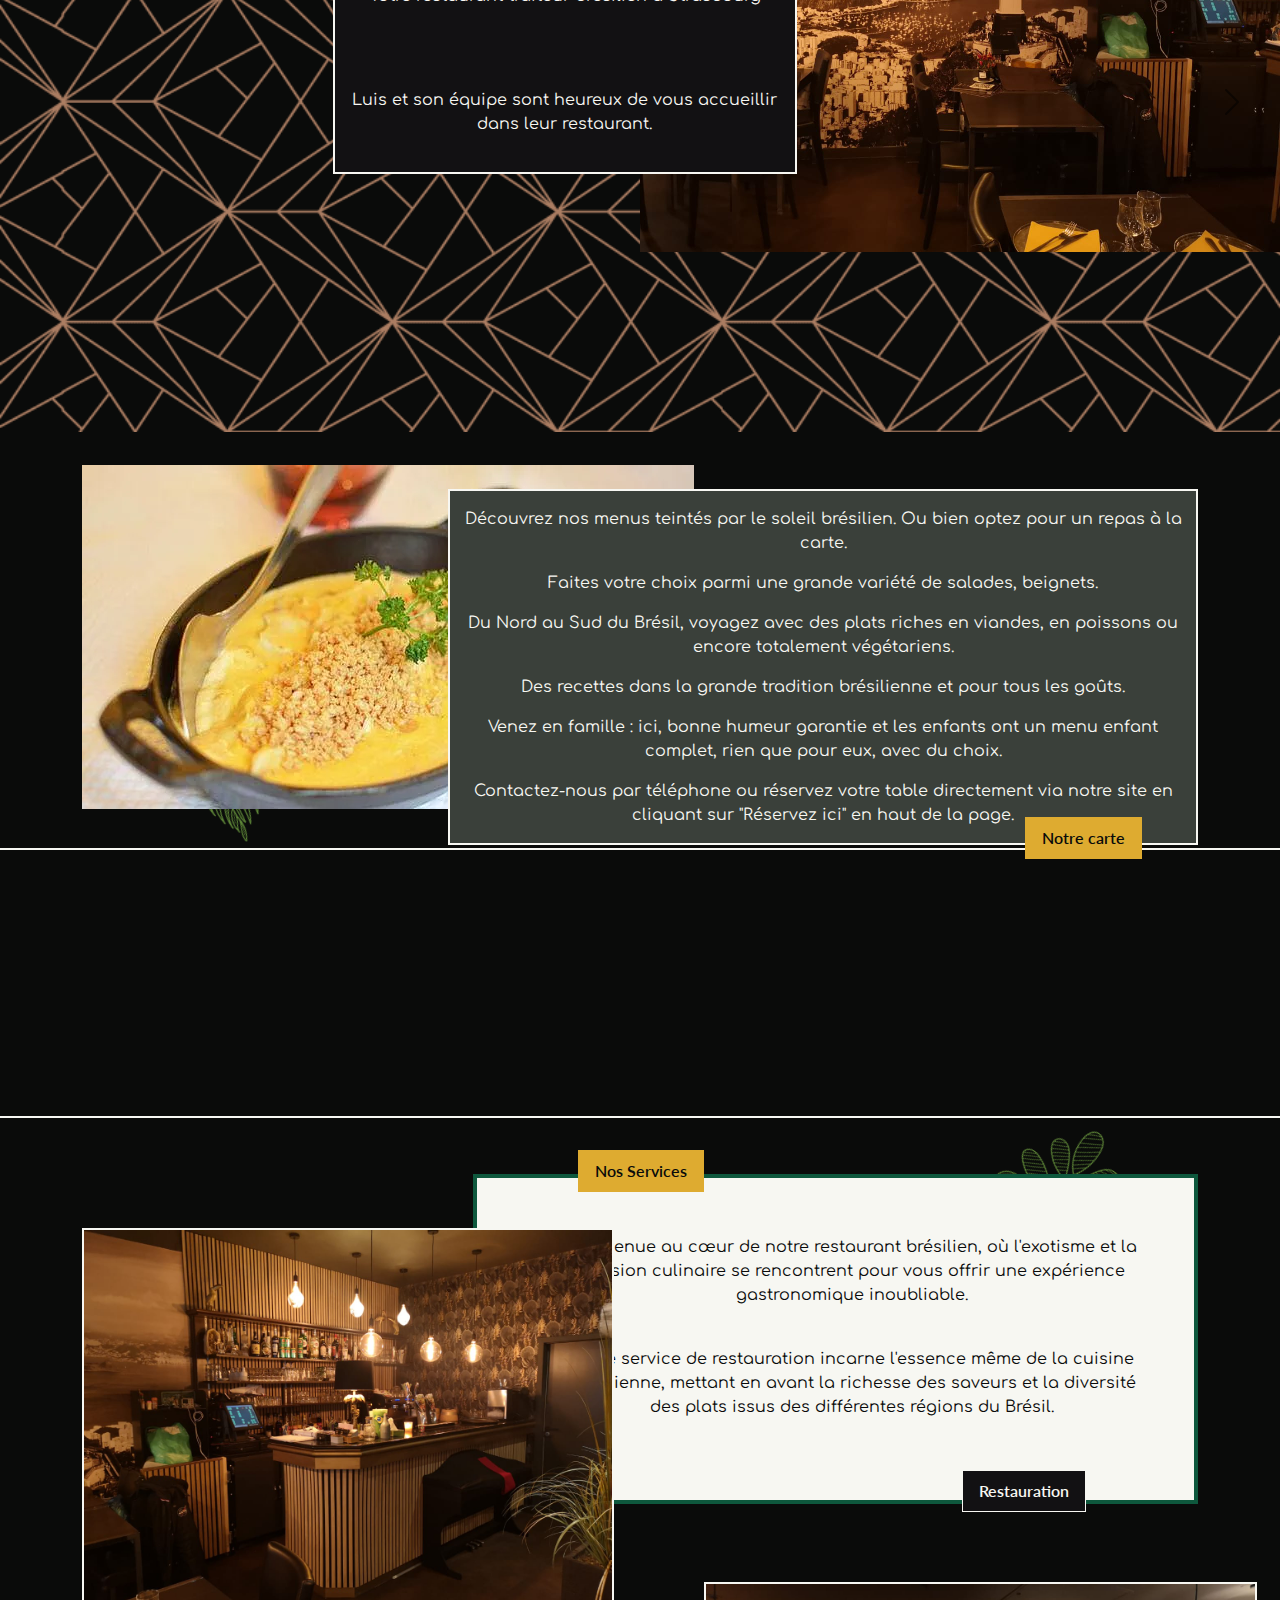
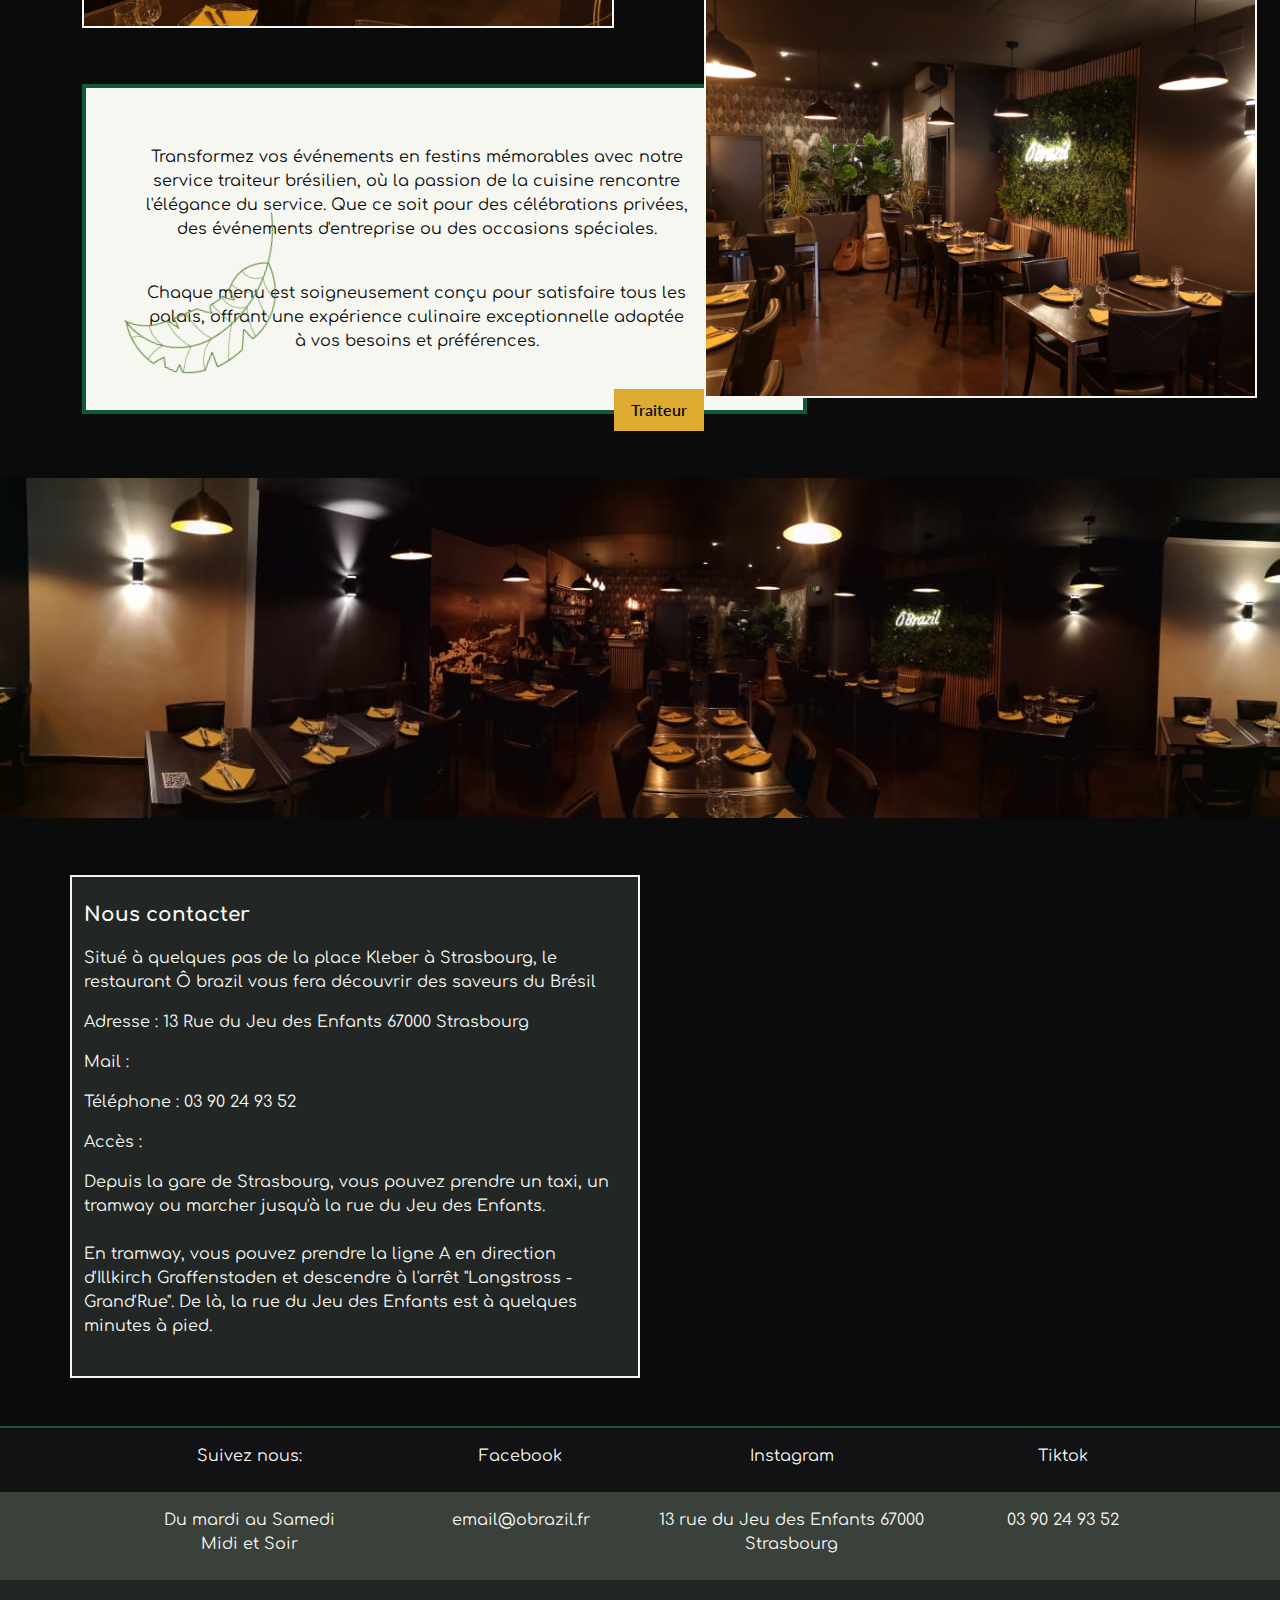
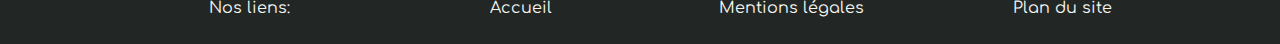
==== commit 40c8e876: "upload avec pages terminees, reste petit ajustement div index" ====
--- a/index.html
+++ b/index.html
@@ -6,12 +6,7 @@
 <link rel="stylesheet" href="assets/css/bootstrap.css">
 <link rel="stylesheet" href="assets/css/obrazil.css">
 <link rel="shortcut icon" href="img/Logo-Obrazil.png">
-<script src="assets/js/bootstrap.bundle.js"></script>
 <link rel="stylesheet" href="https://cdnjs.cloudflare.com/ajax/libs/font-awesome/6.4.2/css/all.min.css" integrity="sha512-z3gLpd7yknf1YoNbCzqRKc4qyor8gaKU1qmn+CShxbuBusANI9QpRohGBreCFkKxLhei6S9CQXFEbbKuqLg0DA==" crossorigin="anonymous" referrerpolicy="no-referrer">
-<script src="https://code.jquery.com/jquery-3.5.1.slim.min.js"></script>
-<script src="https://cdn.jsdelivr.net/npm/@popperjs/core@2.10.2/dist/umd/popper.min.js"></script>
-<script src="https://stackpath.bootstrapcdn.com/bootstrap/4.5.2/js/bootstrap.min.js"></script>
-
 <title>Restaurant Ô Brazil</title>
 <link rel="preconnect" href="https://fonts.googleapis.com">
 <link rel="preconnect" href="https://fonts.gstatic.com" crossorigin>
@@ -69,13 +64,14 @@
 
 <!-- HERO-->
 
+
 <div class="hero"></div>
    
 
 <!--WELCOME-->
 
 <article class="backgroundsvg">
-    <img class="leafwelcome img-fluid" src="img/Feuilles-vecto/feuilles1.png" alt="">
+    <img class="leafwelcome img-fluid" src="img/feuilles-vecto/feuilles1.png" alt="">
     <div class="container">
             <div class="row">
                 <div class="welcome col-12 text-center">
@@ -240,119 +236,104 @@
 <!--FOOTER WEB-->
 
 <footer class="footerweb">
-        <div class="follow">
-            <div class="container">
-                    <ul>
-                        <li class="col-3">
-                            Suivez nous:<br><i class="fa-solid fa-arrow-right"></i>
-                        </li>
-                        <li class="col-3">
-                            <a class="navsocial" href="https://www.facebook.com/p/Restaurant-O-Brazil-100063755682659/" target="_blank">Facebook<br><i class="fa-brands fa-square-facebook"></i></a>
-                        </li>
-                        <li class="col-3">
-                            <a class="navsocial" href="https://instagram.com/restaurantobrazil?igshid=YTQwZjQ0NmI0OA==" target="_blank">Instagram<br><i class="fa-brands fa-instagram"></i></a>
-                        </li>
-                        <li class="col-3">
-                            <a class="navsocial" href="https://www.tiktok.com/@restaurantobrazil67" target="_blank">Tiktok<br><i class="fa-brands fa-tiktok"></i></a>
-                        </li>
-                        
-                    </ul>
-            </div>
-        </div>
-        <div class="footerline2">
+    <div class="follow">
+        <div class="container">
+                <ul>
+                    <li class="col-3">
+                        Suivez nous:<br><i class="fa-solid fa-arrow-right"></i>
+                    </li>
+                    <li class="col-3">
+                        <a class="navsocial" href="https://www.facebook.com/p/Restaurant-O-Brazil-100063755682659/" target="_blank">Facebook<br><i class="fa-brands fa-square-facebook"></i></a>
+                    </li>
+                    <li class="col-3">
+                        <a class="navsocial" href="https://instagram.com/restaurantobrazil?igshid=YTQwZjQ0NmI0OA==" target="_blank">Instagram<br><i class="fa-brands fa-instagram"></i></a>
+                    </li>
+                    <li class="col-3">
+                        <a class="navsocial" href="https://www.tiktok.com/@restaurantobrazil67" target="_blank">Tiktok<br><i class="fa-brands fa-tiktok"></i></a>
+                    </li>
+                    
+                </ul>
+        </div>
+    </div>
+    <div class="footerline2">
+        <div class="container">
+            <ul>
+                <li class="col-3">Du mardi au Samedi <br> Midi et Soir</li>
+                <li class="col-3">email@obrazil.fr<br><i class="fa-solid fa-envelope"></i></li>
+                <li class="col-3">13 rue du Jeu des Enfants 67000 Strasbourg</li>
+                <li class="col-3">03 90 24 93 52<br><i class="fa-solid fa-phone"></i></li>
+            </ul>
+        </div>
+    </div>
+        <div class="footerline3">
             <div class="container">
                 <ul>
-                    <li class="col-3">Du mardi au Samedi <br> Midi et Soir</li>
-                    <li class="col-3">email@obrazil.fr<br><i class="fa-solid fa-envelope"></i></li>
-                    <li class="col-3">13 rue du Jeu des Enfants 67000 Strasbourg</li>
-                    <li class="col-3">03 90 24 93 52<br><i class="fa-solid fa-phone"></i></li>
+                    <li class="col-3">
+                        Nos liens:<br><i class="fa-solid fa-arrow-right"></i>
+                    </li>
+                    <li class="col-3">
+                        <a href="index.html">Accueil<br><i class="fa-solid fa-house"></i></a>
+                    </li>
+                    <li class="col-3">
+                        <a href="mentions-legales.html">Mentions légales<br><i class="fa-solid fa-scale-balanced"></i></a>
+                    </li>
+                    
+                    <li class="col-3">
+                        <a href="plan-du-site.html">Plan du site<br><i class="fa-solid fa-map"></i></a>
+                    </li>
+                    
                 </ul>
             </div>
         </div>
-            <div class="footerline3">
-                <div class="container">
-                    <ul>
-                        <li class="col-3">
-                            <a href="index.html">Accueil<br><i class="fa-solid fa-house"></i></a>
-                        </li>
-                        <li class="col-3">
-                            <a href="a-propos.html">A propos<br><i class="fa-solid fa-circle-info"></i></a>
-                        </li>
-                        <li class="col-3">
-                            <a href="mentions-legales.html">Mentions légales<br><i class="fa-solid fa-scale-balanced"></i></a>
-                        </li>
-                        
-                        <li class="col-3">
-                            <a href="plan-du-site.html">Plan du site<br><i class="fa-solid fa-map"></i></a>
-                        </li>
-                        
-                    </ul>
-                </div>
-            </div>
 </footer>
 
 <!--FOOTER MOBILE-->
 
 <footer class="footermobile">
-        <div class="row g-0">
-            <div class="contactfooter col-12">
-                <p></p>
-                <p>13 rue du Jeu des Enfants</p>
-                <p>67000 Strasbourg</p>
-                <p>03 90 24 93 52</p>
-            </div>
-        </div>
-
-        <div class="row justify-content-center g-0">
-            <div class="socialfooter col-12">
-                <a class="navsocial" href="https://www.facebook.com/p/Restaurant-O-Brazil-100063755682659/" target="_blank"><i class="fa-brands fa-square-facebook"></i></a>
-                <a class="navsocial" href="https://instagram.com/restaurantobrazil?igshid=YTQwZjQ0NmI0OA==" target="_blank"><i class="fa-brands fa-instagram"></i></a>
-                <a class="navsocial" href="https://www.tiktok.com/@restaurantobrazil67" target="_blank"><i class="fa-brands fa-tiktok"></i></a>
-            </div>
-        </div>
-
-        <div class="mobfoot row g-0">
-            <div class="lowfooter1 col-4">
-                <a href="mentions-legales.html">
-                    <i class="fa-solid fa-file-contract"></i>
-                    <p>Mentions légales</p>
-                </a>
-            </div>
-            <div class="lowfooter2 col-4">
-                <a href="mentions-legales.html">
-                    <i class="fa-solid fa-circle-info"></i>
-                    <p>A propos</p> 
-                </a>
-            </div>
-            <div class="lowfooter3 col-4">
-                <a href="mentions-legales.html">
-                    <i class="fa-regular fa-envelope"></i>
-                    <p>Contact</p>
-                </a>
-            </div>
-        </div>
+    <div class="row g-0">
+        <div class="contactfooter col-12">
+            <p></p>
+            <p>13 rue du Jeu des Enfants</p>
+            <p>67000 Strasbourg</p>
+            <p>03 90 24 93 52</p>
+        </div>
+    </div>
+
+    <div class="row justify-content-center g-0">
+        <div class="socialfooter col-12">
+            <a class="navsocial" href="https://www.facebook.com/p/Restaurant-O-Brazil-100063755682659/"><i class="fa-brands fa-square-facebook"></i></a>
+            <a class="navsocial" href="https://instagram.com/restaurantobrazil?igshid=YTQwZjQ0NmI0OA=="><i class="fa-brands fa-instagram"></i></a>
+            <a class="navsocial" href="https://www.tiktok.com/@restaurantobrazil67"><i class="fa-brands fa-tiktok"></i></a>
+        </div>
+    </div>
+
+    <div class="mobfoot row g-0">
+        <div class="lowfooter1 col-4">
+            <a href="mentions-legales.html">
+                <i class="fa-solid fa-file-contract"></i>
+                <p>Mentions légales</p>
+            </a>
+        </div>
+        <div class="lowfooter2 col-4">
+            <a href="plan-du-site.html">
+                <i class="fa-solid fa-map"></i>
+                <p>Plan du site</p> 
+            </a>
+        </div>
+        <div class="lowfooter3 col-4">
+            <a href="nous-contacter.html">
+                <i class="fa-regular fa-envelope"></i>
+                <p>Contact</p>
+            </a>
+        </div>
+    </div>
+
 </footer>
 
-
-<script>
-    document.addEventListener('DOMContentLoaded', function () {
-        var lastScrollTop = 0;
-
-        window.addEventListener('scroll', function () {
-            var st = window.pageYOffset || document.documentElement.scrollDown;
-
-            if (st > 600) {
-                document.querySelector('.navbar').classList.remove('navbar-hidden');
-            } else {
-                document.querySelector('.navbar').classList.remove('navbar-hidden');
-            }
-            lastScrollTop = st <= 0 ? 0 : st;
-        });
-    });
-</script>
-
-
-
+<script src="assets/js/bootstrap.bundle.js"></script>
+<script src="https://code.jquery.com/jquery-3.5.1.slim.min.js"></script>
+<script src="https://cdn.jsdelivr.net/npm/@popperjs/core@2.10.2/dist/umd/popper.min.js"></script>
+<script src="assets/js/custom.js"></script>
 
 
 </body>
--- a/assets/css/obrazil.css
+++ b/assets/css/obrazil.css
@@ -156,7 +156,7 @@
 /* HERO */
 
 .hero {
-    background-image: url('../../img/fondherogrand.png');
+    background-image: url('../../img/fondherogrand.webp');
     background-position: center center;
     background-repeat: no-repeat;
     background-size: cover;
@@ -203,7 +203,7 @@
 
 .leafwelcome {
     position: absolute;
-    z-index: 1;
+    z-index: 2000;
 }
 
 
@@ -739,7 +739,7 @@
         display:none;
     }
     .hero {
-        background-image: url('../../img/fondheropetit.png');
+        background-image: url('../../img/fondheropetit.webp');
     }
     .rowcarte img {
         display:none;
@@ -1055,9 +1055,9 @@
 
 @media screen and (min-width : 2400px) {
     .hero {
-        background-image: url('../../img/fondheroultrawide.png');
-    }
-
-}
-
-
+        background-image: url('../../img/fondheroultrawide.webp');
+    }
+
+}
+
+
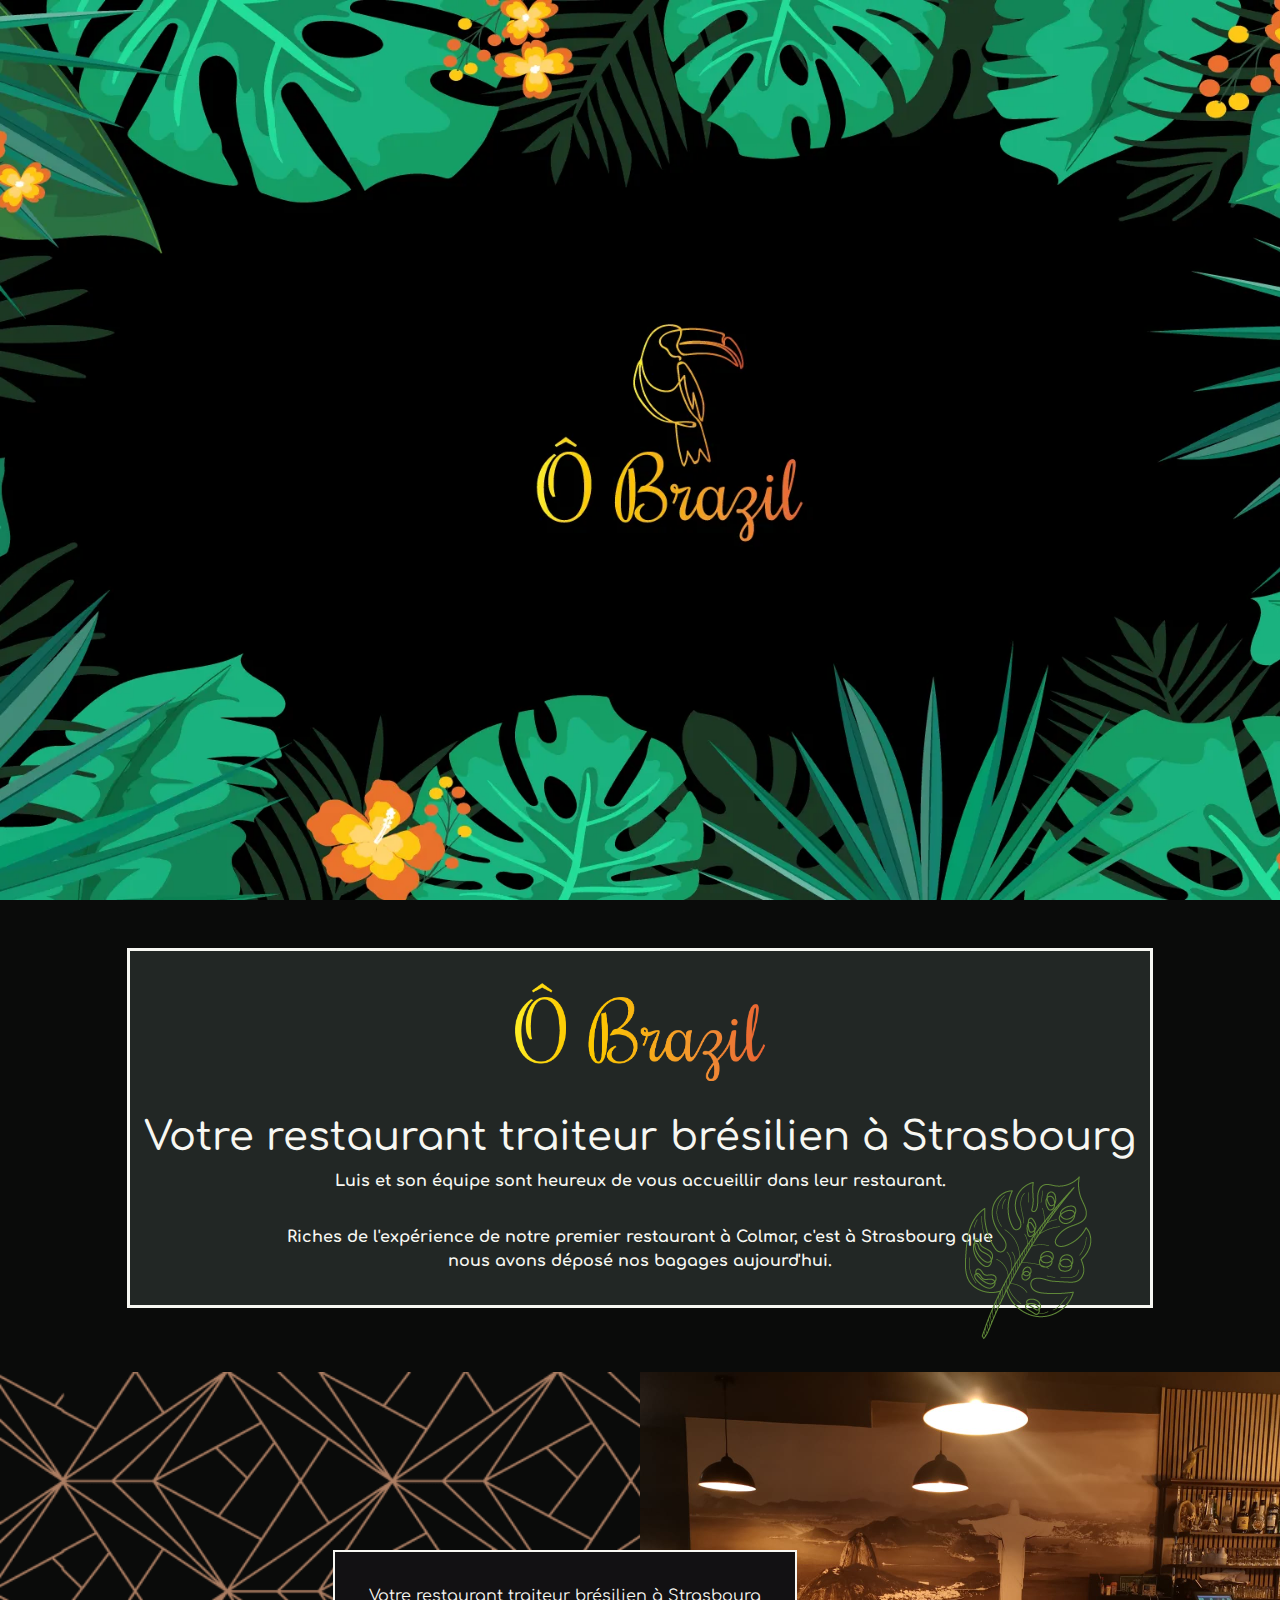
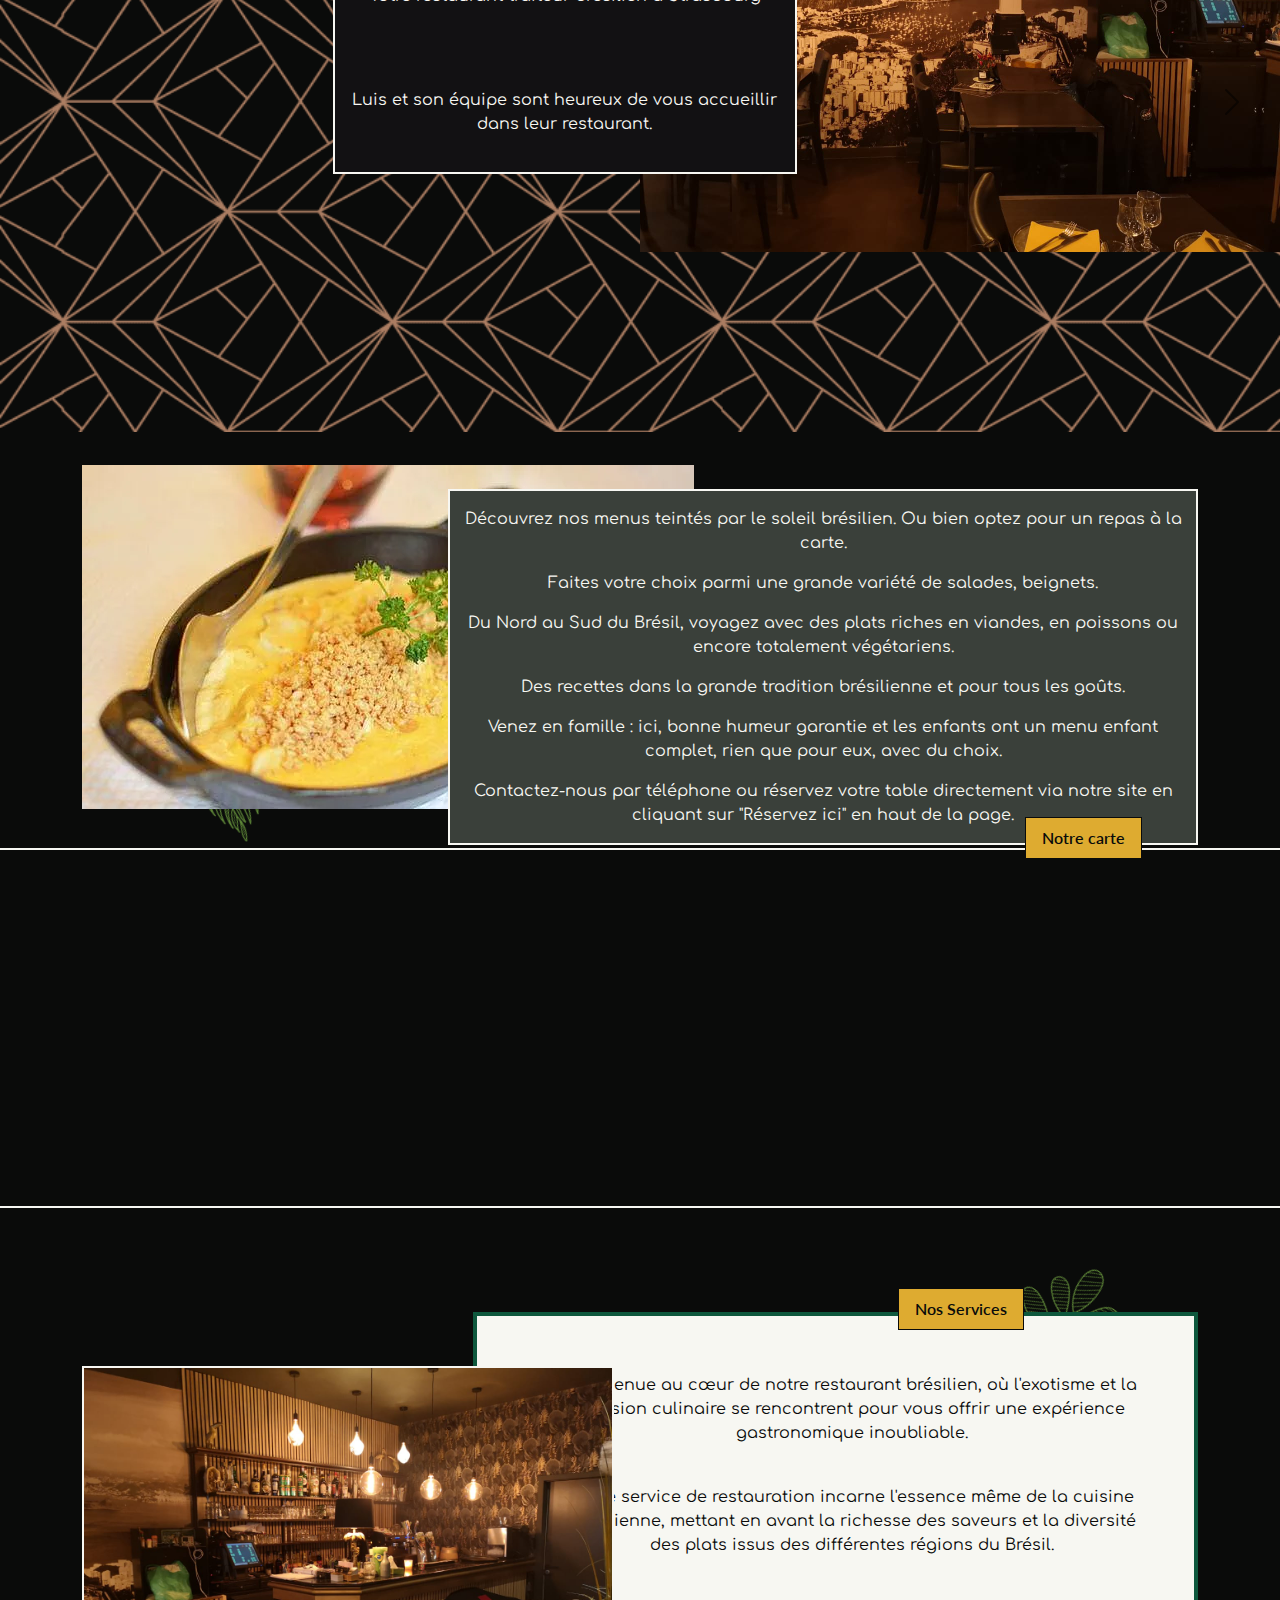
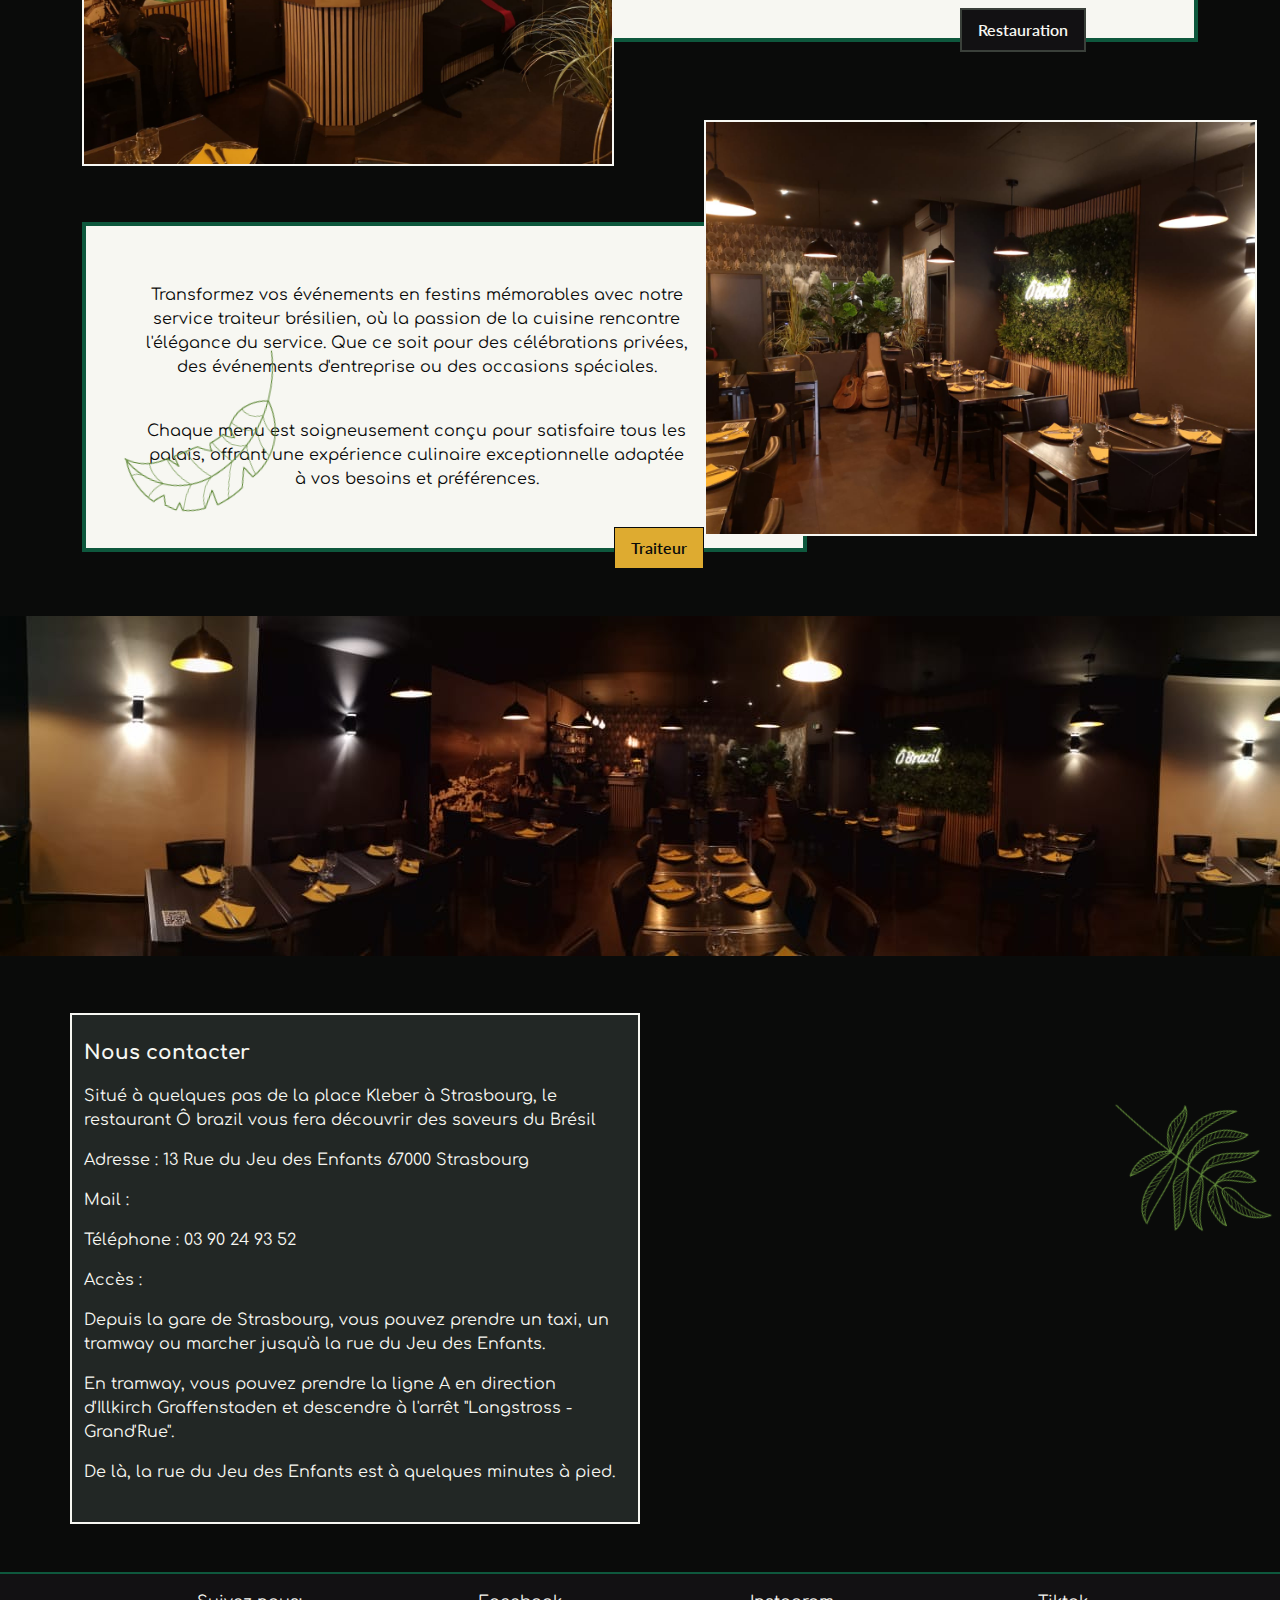
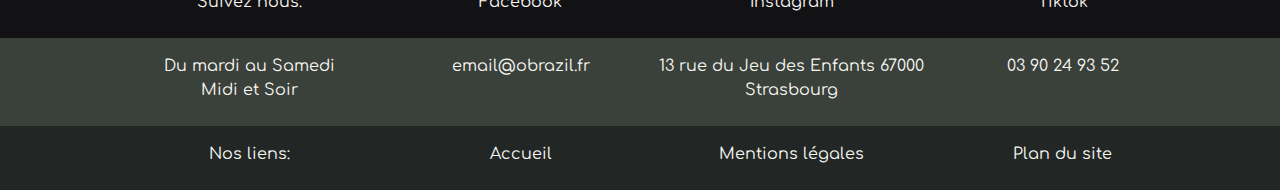
==== commit 1d5158e4: "dernier push definitif" ====
--- a/index.html
+++ b/index.html
@@ -22,12 +22,14 @@
 <header>
     <nav class="navbar fixed-top navbar-expand-xl mb-0 pt-0 navbar-hidden">
         <div class="container">
-            <a class="navbar-brand" href="index.html"><img src="img/Logo-Obrazil-nav-bar.png" alt=""></a>
+            <a class="navbar-brand" href="index.html">
+                <img src="img/Logo-Obrazil-nav-bar.png" alt="">
+            </a>
             <button class="navbar-toggler order-0" type="button" data-bs-toggle="collapse" data-bs-target="#navbarSupportedContent" aria-controls="navbarSupportedContent" aria-expanded="false" aria-label="Toggle navigation">
                 <span class="navbar-toggler-icon"><i class="fa-solid fa-bars" style="color: #DEAB30;"></i></span>
             </button>
             <div class="collapse navbar-collapse" id="navbarSupportedContent">
-                <ul class="navbar-nav ms-auto mb-2 mb-lg-0 nav-fill">      
+                <ul class="navbar-nav ms-auto mb-2 mb-lg-0">      
                     <li class="nav-item">
                         <a class="nav-link" href="notre-carte.html" style="white-space: nowrap;">NOTRE CARTE</a>
                     </li>
@@ -161,51 +163,53 @@
 </div>
 
 <!--NOS SERVICES-->
-
-<div class="services">
-    <img class="leafservice img-fluid" src="img/feuilles-vecto/feuilles3.png" alt="" loading="lazy">
-    <img class="leaftraiteur img-fluid" src="img/feuilles-vecto/feuilles4.png" alt="" loading="lazy">
-    <div class="container">
+<div class="globalservices pt-5">
+    <div class="btn-service">
         <a class="btn btn-jaune" href="services.html">Nos Services</a>
-        <div class="service1">
-            <img class="img-fluid" src="img/slider/salle2.jpg" alt="image de la salle du restaurant" loading="lazy">
-            <div class="restauration">
-                <p>
-                    Bienvenue au cœur de notre restaurant brésilien, 
-                    où l'exotisme et la passion culinaire se rencontrent pour vous offrir une expérience gastronomique inoubliable.
-                </p>
-                <p>
-                    Notre service de restauration incarne l'essence même de la cuisine brésilienne, 
-                    mettant en avant la richesse des saveurs et la diversité des plats issus des différentes régions du Brésil.
-                </p>
-            </div>
-            <a class="btn btn-noir" href="notre-restaurant.html">Restauration</a>
-        </div>
-        
-        <div class="service2">
-            <img class="img-fluid" src="img/slider/salle4.jpg" alt="image de la salle du restaurant" loading="lazy">
-            <div class="traiteur">
-                <p>
-                    Transformez vos événements en festins mémorables avec notre service traiteur brésilien, 
-                    où la passion de la cuisine rencontre l'élégance du service. Que ce soit pour des célébrations privées, 
-                    des événements d'entreprise ou des occasions spéciales.
-                </p>
-                <p>
-                    Chaque menu est soigneusement conçu pour satisfaire tous les palais, 
-                    offrant une expérience culinaire exceptionnelle adaptée à vos besoins et préférences.
-                </p>
-            </div>
-            <a class="btn btn-jaune" href="services.html">Traiteur</a>                                 
-        </div>
-    </div>
-</div>
-
+    </div>
+        <div class="services">
+            <img class="leafservice img-fluid" src="img/feuilles-vecto/feuilles3.png" alt="" loading="lazy">
+            <img class="leaftraiteur img-fluid" src="img/feuilles-vecto/feuilles4.png" alt="" loading="lazy">
+            <div class="container">
+                <div class="service1">
+                    <img class="img-fluid" src="img/slider/salle2.jpg" alt="image de la salle du restaurant" loading="lazy">
+                    <div class="restauration">
+                        <p>
+                            Bienvenue au cœur de notre restaurant brésilien, 
+                            où l'exotisme et la passion culinaire se rencontrent pour vous offrir une expérience gastronomique inoubliable.
+                        </p>
+                        <p>
+                            Notre service de restauration incarne l'essence même de la cuisine brésilienne, 
+                            mettant en avant la richesse des saveurs et la diversité des plats issus des différentes régions du Brésil.
+                        </p>
+                    </div>
+                    <a class="btn btn-noir" href="notre-restaurant.html">Restauration</a>
+                </div>
+                
+                <div class="service2">
+                    <img class="img-fluid" src="img/slider/salle4.jpg" alt="image de la salle du restaurant" loading="lazy">
+                    <div class="traiteur">
+                        <p>
+                            Transformez vos événements en festins mémorables avec notre service traiteur brésilien, 
+                            où la passion de la cuisine rencontre l'élégance du service. Que ce soit pour des célébrations privées, 
+                            des événements d'entreprise ou des occasions spéciales.
+                        </p>
+                        <p>
+                            Chaque menu est soigneusement conçu pour satisfaire tous les palais, 
+                            offrant une expérience culinaire exceptionnelle adaptée à vos besoins et préférences.
+                        </p>
+                    </div>
+                    <a class="btn btn-jaune" href="services.html">Traiteur</a>                                 
+                </div>
+            </div>
+        </div>
+</div>
 
 
 <!--BANNER RESTAURANT BAS DE PAGE-->
 
 <div class="banner2">
-    <img src="img/slider/planlargesalle.jpg" alt="paralax du restau">
+    <img src="img/slider/planlargesalle.jpg" alt="photo en plan large de la salle">
 </div>
 
 <!--SECTION ACCES+GOOGLE MAP-->
@@ -214,17 +218,38 @@
     <div class="row">
         <div class="acces col-6">
             <img class="leafgoogle img-fluid" src="img/feuilles-vecto/feuilles5.png" alt="" loading="lazy">
-            <p><strong>Nous contacter </strong></p>
-            <p>Situé à quelques pas de la place Kleber à Strasbourg, le restaurant Ô brazil
-                vous fera découvrir des saveurs du Brésil </p>   
-            <p>Adresse : 13 Rue du Jeu des Enfants 67000 Strasbourg</p>
-            <p>Mail : </p>
-            <p>Téléphone :  03 90 24 93 52</p>
-            <p>Accès : </p>   
-            <p>Depuis la gare de Strasbourg, vous pouvez prendre un taxi, 
-                un tramway ou marcher jusqu'à la rue du Jeu des Enfants. <br><br>
+            <p>
+                <strong>
+                    Nous contacter 
+                </strong>
+            </p>
+            <p>
+                Situé à quelques pas de la place Kleber à Strasbourg, le restaurant Ô brazil
+                vous fera découvrir des saveurs du Brésil 
+            </p>   
+            <p>
+                Adresse : 13 Rue du Jeu des Enfants 67000 Strasbourg
+            </p>
+            <p>
+                Mail : 
+            </p>
+            <p>
+                Téléphone :  03 90 24 93 52
+            </p>
+            <p>
+                Accès : 
+            </p>   
+            <p>
+                Depuis la gare de Strasbourg, vous pouvez prendre un taxi, 
+                un tramway ou marcher jusqu'à la rue du Jeu des Enfants. 
+            </p> 
+            <p>
                 En tramway, vous pouvez prendre la ligne A en direction d'Illkirch Graffenstaden 
-                et descendre à l'arrêt "Langstross - Grand'Rue". De là, la rue du Jeu des Enfants est à quelques minutes à pied.</p>
+                et descendre à l'arrêt "Langstross - Grand'Rue". 
+            </p> 
+            <p>    
+                De là, la rue du Jeu des Enfants est à quelques minutes à pied.
+            </p>
         </div>
         <div class="googlemap col-6">
             <iframe src="https://www.google.com/maps/embed?pb=!1m14!1m8!1m3!1d4702.907857878821!2d7.741823568233663!3d48.58270016343326!3m2!1i1024!2i768!4f13.1!3m3!1m2!1s0x479165de5c491b21%3A0x18a707ce3c95f23f!2sRestaurant%20O%20Brazil%20SARL%20LUITON!5e0!3m2!1sfr!2sfr!4v1700408687924!5m2!1sfr!2sfr" width="600" height="487" style="border:0;" allowfullscreen="" loading="lazy" referrerpolicy="no-referrer-when-downgrade"></iframe>
--- a/assets/css/obrazil.css
+++ b/assets/css/obrazil.css
@@ -60,6 +60,7 @@
     font-size: 1rem;
     font-weight: 600;
     border-radius: 0;
+    border:var(--background) 1px solid;
 }
 
 
@@ -71,7 +72,7 @@
     font-size: 1rem;
     font-weight: 600;
     border-radius: 0;
-    border: var(--blanc) 1px solid;
+    border: var(--lightgray) 2px solid;
 }
 
 .btn-noir:hover{
@@ -287,7 +288,7 @@
 
 .banner {
     background: url('../../img/reveillon-du-nouvel-an-celebre-rio-janeiro-bresil.webp') fixed center/cover no-repeat;
-    height: 30vh;
+    height: 40vh;
     width: auto;
     border-top: var(--blanc) 2px solid;
     border-bottom: var(--blanc) 2px solid;
@@ -307,8 +308,14 @@
 /* NOS SERVICES */
 
 
-
-
+.globalservices {
+    position: relative;
+}
+.btn-service {
+    position: absolute;
+    z-index: 200;
+    right:20%;
+}
 
 .restauration {
     height: 330px;
@@ -757,6 +764,19 @@
         margin-left:5%;
         margin-top:5%;
     }
+
+    .service1 {
+        padding-top:2rem;
+    }
+
+    .service1 .btn {
+     margin-bottom: 5%;
+     margin-top:5%;
+    }
+
+    .service2 .btn {
+        margin-bottom: 5%;
+    }
     .restauration {
         border : none;
         width: 100%;
@@ -863,6 +883,9 @@
     .carteimg {
         display:none;
     }
+    .btn-service{
+        top:1.3%;
+    }
     .caroutext {
         display:none;
     }
@@ -873,6 +896,17 @@
     .restauration {
         width: 100%;
         padding-top:5%;
+        margin-top:5%;
+        margin-bottom:3%;
+    }
+    .service2 img{
+        margin-top:2%;
+    }
+    .traiteur {
+        margin-bottom:3%;
+    }
+    .googlemap{
+        height:544px!important;
     }
     .footermobile {
         display:none;
@@ -972,6 +1006,10 @@
         right: 45%;
         z-index:10;
     }
+
+    .btn-service {
+       top:8.5%;
+    }
     
     .service1 .btn {
         top:67%;
